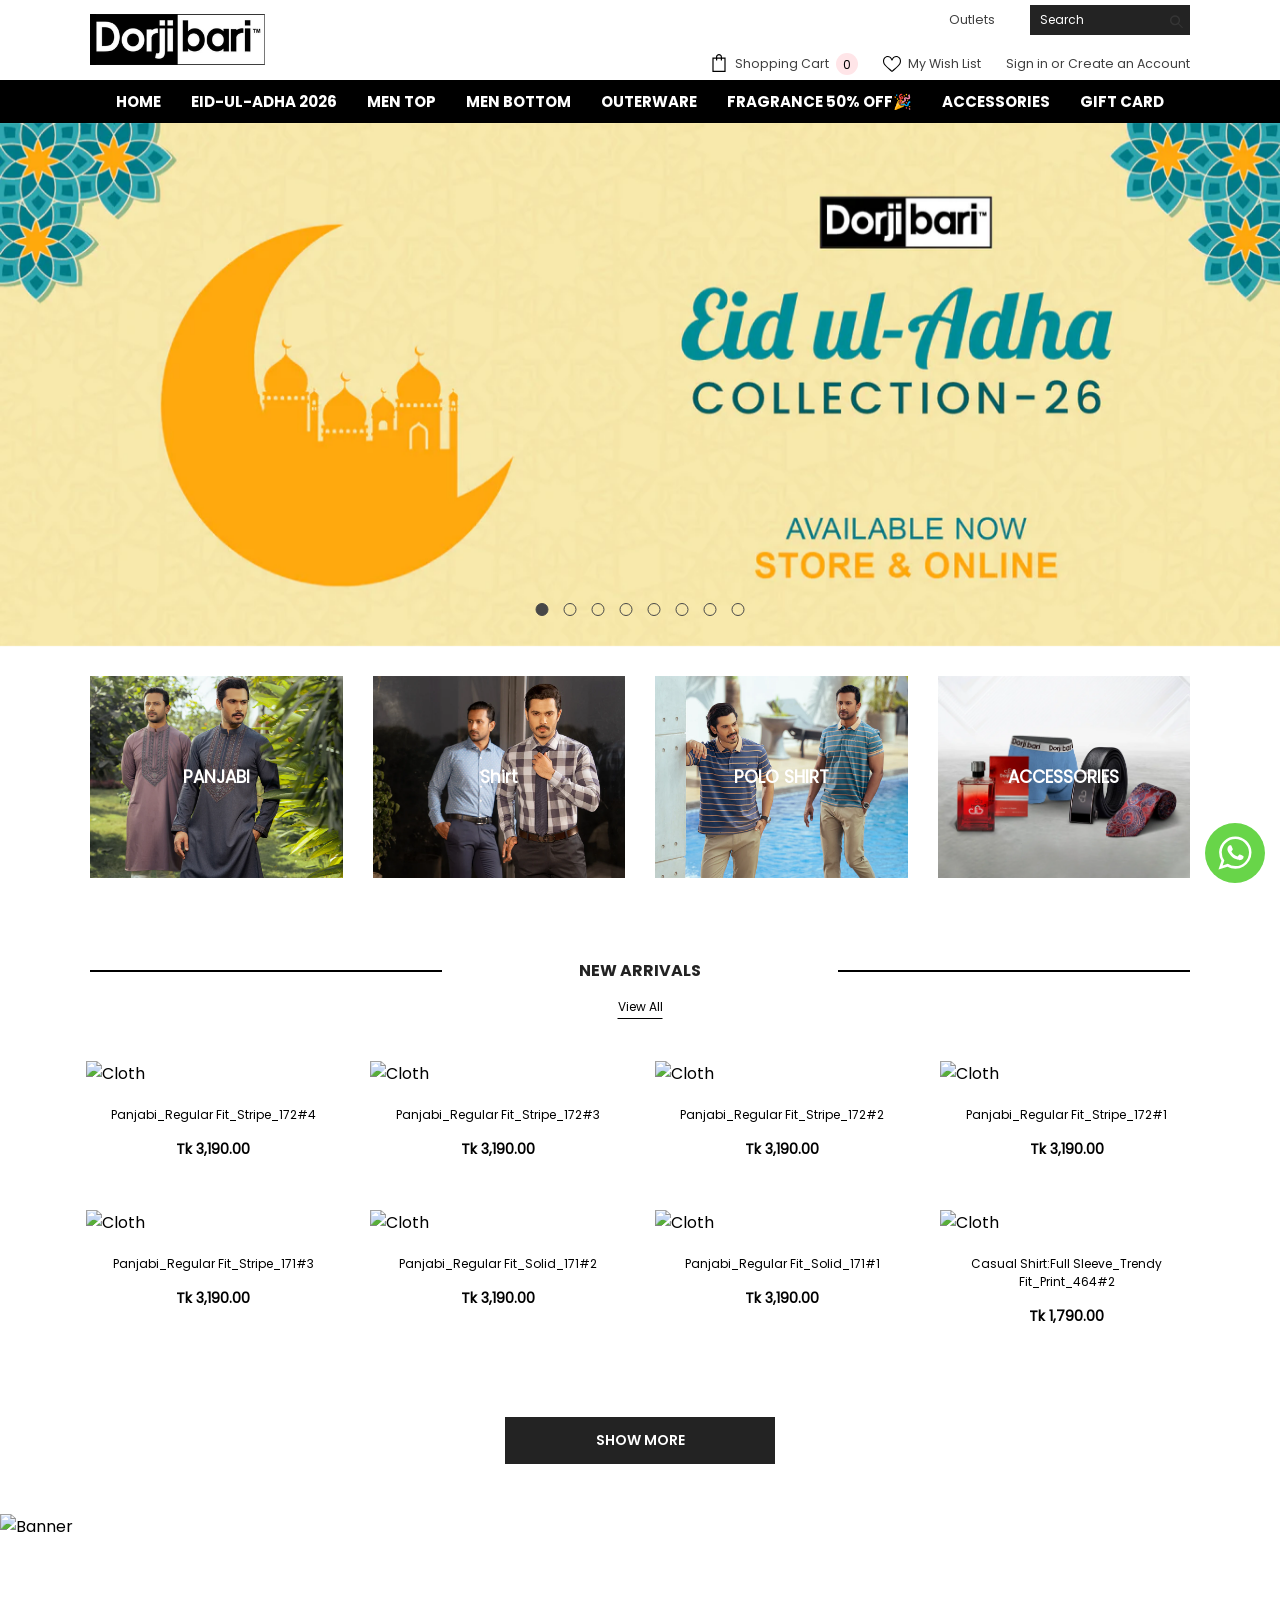
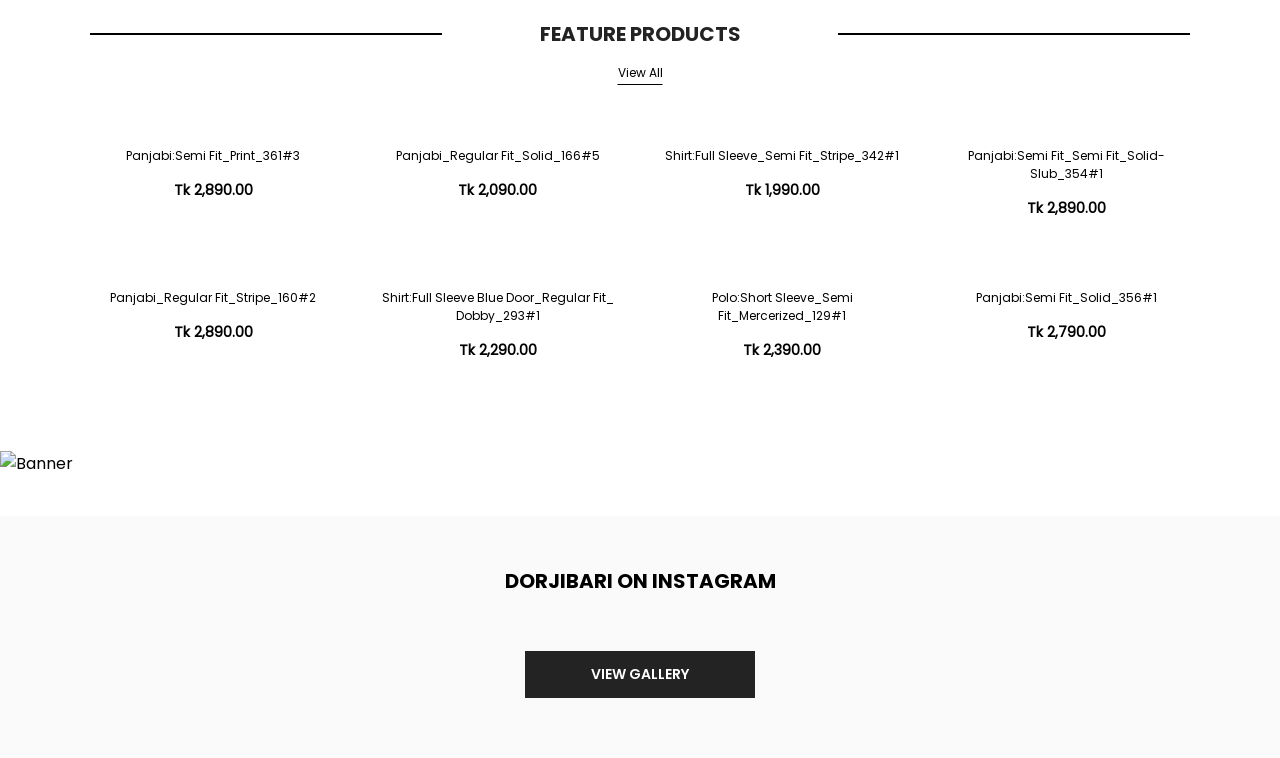
==== index.html @ 71f34b8e "Initial commit" ====
<!DOCTYPE html>
<html lang="en">

<head>
    <meta charset="UTF-8">
    <meta name="viewport" content="width=device-width, initial-scale=1.0">
    <title>Dorjibari</title>
    <link rel="shortcut icon" href="images/favicon.webp" type="image/x-icon">
    <link rel="stylesheet" href="style.css">
</head>

<body>
    <a href="https://api.whatsapp.com/send?phone=8801708449677&text=Hello%2C%20I%20have%20a%20question" target="_blank"
        class="whatsapp-link">
        <svg viewBox="0 0 69.45 69.45" xmlns="http://www.w3.org/2000/svg"
            style="width: 60px !important; height: 60px !important;">
            <g data-name="Layer 2">
                <g data-name="Layer 1">
                    <circle cx="34.72" cy="34.72" r="34.72" fill="#68d549" stroke="none"></circle>
                    <path
                        d="M53.8 33.76a18.74 18.74 0 0 0-37.45-.34v.81A18.49 18.49 0 0 0 19 43.84l-3.37 10L26 50.52a18.77 18.77 0 0 0 27.81-16.29c0-.16 0-.31-.01-.47ZM35.07 49.87a15.71 15.71 0 0 1-8.67-2.59l-6 1.93 2-5.81a15.53 15.53 0 0 1-3-9.17c0-.51 0-1 .08-1.52a15.76 15.76 0 0 1 31.38.3c0 .41.06.81.06 1.22a15.71 15.71 0 0 1-15.85 15.64Z"
                        fill="#ffffff" fill-rule="evenodd" stroke="none"></path>
                    <path
                        d="M43.66 38c-.47-.23-2.72-1.34-3.14-1.49s-.73-.22-1 .23-1.23 1.48-1.52 1.77-.54.35-1 .12a12.36 12.36 0 0 1-3.7-2.27 13.37 13.37 0 0 1-2.55-3.15c-.26-.45 0-.7.2-.93s.46-.53.69-.79a2.65 2.65 0 0 0 .17-.22 4 4 0 0 0 .29-.55.83.83 0 0 0 0-.8c-.12-.22-1-2.47-1.43-3.38s-.76-.76-1-.76h-.88a1.68 1.68 0 0 0-1.23.57 5.12 5.12 0 0 0-1.6 3.81 5.45 5.45 0 0 0 .24 1.55 10.11 10.11 0 0 0 1.64 3.16c.22.3 3.17 5.05 7.84 6.89s4.68 1.21 5.52 1.13a4.56 4.56 0 0 0 3.09-2.17 3.82 3.82 0 0 0 .28-2.17c-.15-.22-.45-.33-.91-.55Z"
                        fill="#ffffff" fill-rule="evenodd" stroke="none"></path>
                </g>
            </g>
        </svg>
    </a>
    <header>
        <a href="index.html">
            <img src="/images/logo.avif" alt="">
        </a>
        <div class="left-side">
            <div class="left-side-one">
                <a href="#" class="home-links">Outlets</a>
                <div style="position: relative;">
                    <input type="text" name="" class="home-inp" placeholder="Search">
                    <svg version="1.1" xmlns="http://www.w3.org/2000/svg" xmlns:xlink="http://www.w3.org/1999/xlink"
                        x="0px" y="0px" width="27.5px" height="27.5px" viewBox="0 0 27.5 27.5"
                        style="enable-background:new 0 0 27.5 27.5;" xml:space="preserve" class="search-icon">
                        <style type="text/css">
                            .st0 {
                                fill: #353535;
                            }
                        </style>
                        <defs>
                        </defs>
                        <path class="st0" d="M0,10.7c0,5.9,4.8,10.7,10.7,10.7c2.6,0,4.9-0.9,6.8-2.4l8.5,8.5l1.5-1.5L19,17.5c1.5-1.8,2.4-4.2,2.4-6.8
                    	C21.4,4.8,16.6,0,10.7,0C4.8,0,0,4.8,0,10.7z M3,10.7C3,6.4,6.4,3,10.7,3c4.3,0,7.7,3.4,7.7,7.7s-3.4,7.7-7.7,7.7
                    	C6.4,18.4,3,15,3,10.7z" />
                    </svg>
                </div>
            </div>
            <div class="left-side-two">
                <div>
                    <svg viewBox="0 0 30 30" class="small-svg" enable-background="new 0 0 30 30"
                        style="margin-bottom: 2px;">
                        <g>
                            <g>
                                <path
                                    d="M20,6V5c0-2.761-2.239-5-5-5s-5,2.239-5,5v1H4v24h22V6H20z M12,5c0-1.657,1.343-3,3-3s3,1.343,3,3v1h-6V5z M24,28H6V8h4v3 h2V8h6v3h2V8h4V28z">
                                </path>
                            </g>
                        </g>
                    </svg>
                    <button class="home-links" style="padding: 0; border: none; background: none;">Shopping
                        Cart</button> <span id="shopping-cart-count">0</span>
                </div>
                <div>
                    <svg role="img" aria-hidden="true" viewBox="0 0 512 512" class="small-svg">
                        <g>
                            <g>
                                <path
                                    d="M474.644,74.27C449.391,45.616,414.358,29.836,376,29.836c-53.948,0-88.103,32.22-107.255,59.25 c-4.969,7.014-9.196,14.047-12.745,20.665c-3.549-6.618-7.775-13.651-12.745-20.665c-19.152-27.03-53.307-59.25-107.255-59.25 c-38.358,0-73.391,15.781-98.645,44.435C13.267,101.605,0,138.213,0,177.351c0,42.603,16.633,82.228,52.345,124.7 c31.917,37.96,77.834,77.088,131.005,122.397c19.813,16.884,40.302,34.344,62.115,53.429l0.655,0.574 c2.828,2.476,6.354,3.713,9.88,3.713s7.052-1.238,9.88-3.713l0.655-0.574c21.813-19.085,42.302-36.544,62.118-53.431 c53.168-45.306,99.085-84.434,131.002-122.395C495.367,259.578,512,219.954,512,177.351 C512,138.213,498.733,101.605,474.644,74.27z M309.193,401.614c-17.08,14.554-34.658,29.533-53.193,45.646 c-18.534-16.111-36.113-31.091-53.196-45.648C98.745,312.939,30,254.358,30,177.351c0-31.83,10.605-61.394,29.862-83.245 C79.34,72.007,106.379,59.836,136,59.836c41.129,0,67.716,25.338,82.776,46.594c13.509,19.064,20.558,38.282,22.962,45.659 c2.011,6.175,7.768,10.354,14.262,10.354c6.494,0,12.251-4.179,14.262-10.354c2.404-7.377,9.453-26.595,22.962-45.66 c15.06-21.255,41.647-46.593,82.776-46.593c29.621,0,56.66,12.171,76.137,34.27C471.395,115.957,482,145.521,482,177.351 C482,254.358,413.255,312.939,309.193,401.614z">
                                </path>
                            </g>
                        </g>
                    </svg>
                    <a href="#" class="home-links">My Wish List</a>
                </div>
                <a href="" class="home-links" style="margin-top: 2px;">Sign in or Create an Account</a>
            </div>
        </div>
    </header>
    <ul class="nav">
        <li><a href="">HOME</a></li>
        <li>
            <a href="">EID-UL-ADHA 2026</a>
            <ul class="embed-link">
                <li><a href="">PANJABI</a></li>
                <div class="hr"></div>
                <li><a href="">SHIRT</a></li>
                <div class="hr"></div>
                <li><a href="">POLO</a></li>
                <div class="hr"></div>
                <li><a href="">T-SHIRT</a></li>
                <div class="hr"></div>
                <li><a href="">FATUA</a></li>
                <div class="hr"></div>
                <li><a href="">JEANS PANT</a></li>
                <div class="hr"></div>
                <li><a href="">GABARDINE PANT</a></li>
            </ul>
        </li>
        <li>
            <a href="">MEN TOP</a>
            <ul class="embed-link">
                <li><a href="">Panjabi</a></li>
                <div class="hr"></div>
                <li><a href="">Shirt</a></li>
                <div class="hr"></div>
                <li><a href="">Polo</a></li>
                <div class="hr"></div>
                <li><a href="">T-Shirt</a></li>
                <div class="hr"></div>
                <li><a href="">Fatua</a></li>
                <div class="hr"></div>
                <li><a href="">Bapari Shirt</a></li>
            </ul>
        </li>
        <li>
            <a href="">MEN BOTTOM</a>
            <ul class="embed-link">
                <li><a href="">Pant</a></li>
                <div class="hr"></div>
                <li><a href="">Trousers</a></li>
                <div class="hr"></div>
                <li><a href="">Pajama</a></li>
                <div class="hr"></div>
                <li><a href="">Joggers</a></li>
            </ul>
        <li>
            <a href="">OUTERWARE</a>
            <ul class="embed-link">
                <li><a href="">Blazer</a></li>
                <div class="hr"></div>
                <li><a href="">Suit</a></li>
                <div class="hr"></div>
                <li><a href="">Coat</a></li>
            </ul>
        </li>
        <li><a href="">FRAGRANCE 50% OFF🎉</a></li>
        <li>
            <a href="">ACCESSORIES</a>
            <ul class="embed-link">
                <li><a href="">Belt</a></li>
                <div class="hr"></div>
                <li><a href="">Tie</a></li>
                <div class="hr"></div>
                <li><a href="">Frangrance</a></li>
            </ul>
        </li>
        <li><a href="">GIFT CARD</a></li>
    </ul>
    <div class="cover-image">
        <div id="cover-image-slide">
            <img src="/images/cover-image-1.webp" alt="">
            <img src="/images/cover-image-2.webp" alt="">
            <img src="/images/cover-image-3.webp" alt="">
            <img src="/images/cover-image-4.webp" alt="">
            <img src="/images/cover-image-5.webp" alt="">
            <img src="/images/cover-image-6.webp" alt="">
            <img src="/images/cover-image-7.webp" alt="">
            <img src="/images/cover-image-8.webp" alt="">
        </div>
        <button onclick="prevCover()" class="move-button">
            <svg xmlns="http://www.w3.org/2000/svg" viewBox="15.562 39.877 11.094 21.312" width="11.094px"
                height="21.312px">
                <path
                    d="M 17.062 39.877 L 15.562 41.189 L 23.968 50.533 L 15.562 59.877 L 17.062 61.189 L 26.062 51.189 L 26.656 50.533 L 26.062 49.877 L 17.062 39.877 Z"
                    style="stroke-width: 1; transform-origin: 21.109px 50.533px;"
                    transform="matrix(-1, 0, 0, -1, -0.00000381, 0)" />
            </svg>
        </button>
        <button style="right: 0;" onclick="nextCover()" class="move-button">
            <svg xmlns="http://www.w3.org/2000/svg" viewBox="50.104 31.135 11.093 21.312" width="11.093px"
                height="21.312px">
                <path
                    d="M 51.604 31.135 L 50.104 32.447 L 58.51 41.791 L 50.104 51.135 L 51.604 52.447 L 60.604 42.447 L 61.197 41.791 L 60.604 41.135 L 51.604 31.135 Z"
                    style="stroke-width: 1;" />
            </svg>
        </button>
        <div id="cover-buttons">
            <button onclick="moveCoverTo(0)" style="background-color: rgb(71, 71, 71);"></button>
            <button onclick="moveCoverTo(1)"></button>
            <button onclick="moveCoverTo(2)"></button>
            <button onclick="moveCoverTo(3)"></button>
            <button onclick="moveCoverTo(4)"></button>
            <button onclick="moveCoverTo(5)"></button>
            <button onclick="moveCoverTo(6)"></button>
            <button onclick="moveCoverTo(7)"></button>
        </div>
    </div>
    <div class="showcase-product">
        <div>
            <img src="/images/Panjabi.webp" alt="">
            <a href="" class="sh">PANJABI</a>
        </div>
        <div>
            <img src="/images/Shirt.webp" alt="">
            <a href="" class="sh">Shirt</a>
        </div>
        <div>
            <img src="/images/Polo Shirt.webp" alt="">
            <a href="" class="sh">POLO SHIRT</a>
        </div>
        <div>
            <img src="/images/Accessories.webp" alt="">
            <a href="" class="sh">ACCESSORIES</a>
        </div>
        <div class="new-arrival">
            <div>
                <div class="x-bars"></div>
                <h4>NEW ARRIVALS</h4>
                <div class="x-bars"></div>
            </div>
            <a href="">View All</a>
        </div>
    </div>
    <div class="home-products" id="home-prod">
        <!-- <div>
            <div>
                <img src="https://dorjibari.com.bd/cdn/shop/files/01_c726bb44-471e-4700-90d0-dd6eef5dfcbd.jpg?v=1779082537" alt="">
                <div class="home-size">
                    <a href="">M</a>
                    <a href="">L</a>
                    <a href="">XL</a>
                    <a href="">XXL</a>
                </div>
                <button class="home-add-btn">QUICK ADD</button>
            </div>
            <div class="ab b1">
                <div style="margin-right: 8px;"><span style="margin-right: 3px;">Add</span>To Wishlist</div>
                <svg role="img" aria-hidden="true" viewBox="0 0 512 512">
                    <g>
                        <g>
                            <path
                                d="M474.644,74.27C449.391,45.616,414.358,29.836,376,29.836c-53.948,0-88.103,32.22-107.255,59.25 c-4.969,7.014-9.196,14.047-12.745,20.665c-3.549-6.618-7.775-13.651-12.745-20.665c-19.152-27.03-53.307-59.25-107.255-59.25 c-38.358,0-73.391,15.781-98.645,44.435C13.267,101.605,0,138.213,0,177.351c0,42.603,16.633,82.228,52.345,124.7 c31.917,37.96,77.834,77.088,131.005,122.397c19.813,16.884,40.302,34.344,62.115,53.429l0.655,0.574 c2.828,2.476,6.354,3.713,9.88,3.713s7.052-1.238,9.88-3.713l0.655-0.574c21.813-19.085,42.302-36.544,62.118-53.431 c53.168-45.306,99.085-84.434,131.002-122.395C495.367,259.578,512,219.954,512,177.351 C512,138.213,498.733,101.605,474.644,74.27z M309.193,401.614c-17.08,14.554-34.658,29.533-53.193,45.646 c-18.534-16.111-36.113-31.091-53.196-45.648C98.745,312.939,30,254.358,30,177.351c0-31.83,10.605-61.394,29.862-83.245 C79.34,72.007,106.379,59.836,136,59.836c41.129,0,67.716,25.338,82.776,46.594c13.509,19.064,20.558,38.282,22.962,45.659 c2.011,6.175,7.768,10.354,14.262,10.354c6.494,0,12.251-4.179,14.262-10.354c2.404-7.377,9.453-26.595,22.962-45.66 c15.06-21.255,41.647-46.593,82.776-46.593c29.621,0,56.66,12.171,76.137,34.27C471.395,115.957,482,145.521,482,177.351 C482,254.358,413.255,312.939,309.193,401.614z">
                            </path>
                        </g>
                    </g>
                </svg>
            </div>
            <div class="ab b2">
                <div style="margin-right: 8px;">Quick View</div>
                <svg xmlns="http://www.w3.org/2000/svg" viewBox="0 0 511.999 511.999" aria-hidden="true"
                    focusable="false" role="presentation" class="icon icon-eyes">
                    <path
                        d=" M508.745,246.041c-4.574-6.257-113.557-153.206-252.748-153.206S7.818,239.784,3.249,246.035 c-4.332,5.936-4.332,13.987,0,19.923c4.569,6.257,113.557,153.206,252.748,153.206s248.174-146.95,252.748-153.201 C513.083,260.028,513.083,251.971,508.745,246.041z M255.997,385.406c-102.529,0-191.33-97.533-217.617-129.418 c26.253-31.913,114.868-129.395,217.617-129.395c102.524,0,191.319,97.516,217.617,129.418 C447.361,287.923,358.746,385.406,255.997,385.406z">
                    </path>
                    <path
                        d="M255.997,154.725c-55.842,0-101.275,45.433-101.275,101.275s45.433,101.275,101.275,101.275  s101.275-45.433,101.275-101.275S311.839,154.725,255.997,154.725z M255.997,323.516c-37.23,0-67.516-30.287-67.516-67.516 s30.287-67.516,67.516-67.516s67.516,30.287,67.516,67.516S293.227,323.516,255.997,323.516z">
                    </path>
                </svg>
            </div>
            <a href="" class="sh">Panjabi_Regular Fit_Stripe_172#4</a>
            <p>Tk 3,190.00</p>
        </div> -->
    </div>
    <button class="show-more">SHOW MORE</button>
    <img src="https://dorjibari.com.bd/cdn/shop/files/Panjabi-Web-Banner.jpg?v=1771478107&width=1500" alt="Banner"
        class="prod-banner">
    <div class="showcase-product" style="grid-template-rows: 1fr;">
        <div class="new-arrival">
            <div>
                <div class="x-bars"></div>
                <h4 style="font-size: 20px;">FEATURE PRODUCTS</h4>
                <div class="x-bars"></div>
            </div>
            <a href="">View All</a>
        </div>
    </div>
    <div class="home-products">
        <div>
            <div>
                <img src="https://dorjibari.com.bd/cdn/shop/files/panjabi_semifit_dorjibari.jpg?v=1771154156" alt="">
                <div class="home-size">
                    <a href="">M</a>
                    <a href="">L</a>
                    <a href="">XL</a>
                    <a href="">XXL</a>
                </div>
                <button class="home-add-btn">QUICK ADD</button>
            </div>
            <div class="ab b1">
                <div style="margin-right: 8px;"><span style="margin-right: 3px;">Add</span>To Wishlist</div>
                <svg role="img" aria-hidden="true" viewBox="0 0 512 512">
                    <g>
                        <g>
                            <path
                                d="M474.644,74.27C449.391,45.616,414.358,29.836,376,29.836c-53.948,0-88.103,32.22-107.255,59.25 c-4.969,7.014-9.196,14.047-12.745,20.665c-3.549-6.618-7.775-13.651-12.745-20.665c-19.152-27.03-53.307-59.25-107.255-59.25 c-38.358,0-73.391,15.781-98.645,44.435C13.267,101.605,0,138.213,0,177.351c0,42.603,16.633,82.228,52.345,124.7 c31.917,37.96,77.834,77.088,131.005,122.397c19.813,16.884,40.302,34.344,62.115,53.429l0.655,0.574 c2.828,2.476,6.354,3.713,9.88,3.713s7.052-1.238,9.88-3.713l0.655-0.574c21.813-19.085,42.302-36.544,62.118-53.431 c53.168-45.306,99.085-84.434,131.002-122.395C495.367,259.578,512,219.954,512,177.351 C512,138.213,498.733,101.605,474.644,74.27z M309.193,401.614c-17.08,14.554-34.658,29.533-53.193,45.646 c-18.534-16.111-36.113-31.091-53.196-45.648C98.745,312.939,30,254.358,30,177.351c0-31.83,10.605-61.394,29.862-83.245 C79.34,72.007,106.379,59.836,136,59.836c41.129,0,67.716,25.338,82.776,46.594c13.509,19.064,20.558,38.282,22.962,45.659 c2.011,6.175,7.768,10.354,14.262,10.354c6.494,0,12.251-4.179,14.262-10.354c2.404-7.377,9.453-26.595,22.962-45.66 c15.06-21.255,41.647-46.593,82.776-46.593c29.621,0,56.66,12.171,76.137,34.27C471.395,115.957,482,145.521,482,177.351 C482,254.358,413.255,312.939,309.193,401.614z">
                            </path>
                        </g>
                    </g>
                </svg>
            </div>
            <div class="ab b2">
                <div style="margin-right: 8px;">Quick View</div>
                <svg xmlns="http://www.w3.org/2000/svg" viewBox="0 0 511.999 511.999" aria-hidden="true"
                    focusable="false" role="presentation" class="icon icon-eyes">
                    <path
                        d=" M508.745,246.041c-4.574-6.257-113.557-153.206-252.748-153.206S7.818,239.784,3.249,246.035 c-4.332,5.936-4.332,13.987,0,19.923c4.569,6.257,113.557,153.206,252.748,153.206s248.174-146.95,252.748-153.201 C513.083,260.028,513.083,251.971,508.745,246.041z M255.997,385.406c-102.529,0-191.33-97.533-217.617-129.418 c26.253-31.913,114.868-129.395,217.617-129.395c102.524,0,191.319,97.516,217.617,129.418 C447.361,287.923,358.746,385.406,255.997,385.406z">
                    </path>
                    <path
                        d="M255.997,154.725c-55.842,0-101.275,45.433-101.275,101.275s45.433,101.275,101.275,101.275  s101.275-45.433,101.275-101.275S311.839,154.725,255.997,154.725z M255.997,323.516c-37.23,0-67.516-30.287-67.516-67.516 s30.287-67.516,67.516-67.516s67.516,30.287,67.516,67.516S293.227,323.516,255.997,323.516z">
                    </path>
                </svg>
            </div>
            <a href="" class="sh">Panjabi:Semi Fit_Print_361#3</a>
            <p>Tk 2,890.00</p>
        </div>
        <div>
            <div>
                <img src="https://dorjibari.com.bd/cdn/shop/files/1_25171f26-b258-4c7e-8ff2-a6edc57f3003.jpg?v=1770441509"
                    alt="">
                <div class="home-size">
                    <a href="">40</a>
                    <a href="">42</a>
                    <a href="">44</a>
                </div>
                <button class="home-add-btn">QUICK ADD</button>
            </div>
            <div class="ab b1">
                <div style="margin-right: 8px;"><span style="margin-right: 3px;">Add</span>To Wishlist</div>
                <svg role="img" aria-hidden="true" viewBox="0 0 512 512">
                    <g>
                        <g>
                            <path
                                d="M474.644,74.27C449.391,45.616,414.358,29.836,376,29.836c-53.948,0-88.103,32.22-107.255,59.25 c-4.969,7.014-9.196,14.047-12.745,20.665c-3.549-6.618-7.775-13.651-12.745-20.665c-19.152-27.03-53.307-59.25-107.255-59.25 c-38.358,0-73.391,15.781-98.645,44.435C13.267,101.605,0,138.213,0,177.351c0,42.603,16.633,82.228,52.345,124.7 c31.917,37.96,77.834,77.088,131.005,122.397c19.813,16.884,40.302,34.344,62.115,53.429l0.655,0.574 c2.828,2.476,6.354,3.713,9.88,3.713s7.052-1.238,9.88-3.713l0.655-0.574c21.813-19.085,42.302-36.544,62.118-53.431 c53.168-45.306,99.085-84.434,131.002-122.395C495.367,259.578,512,219.954,512,177.351 C512,138.213,498.733,101.605,474.644,74.27z M309.193,401.614c-17.08,14.554-34.658,29.533-53.193,45.646 c-18.534-16.111-36.113-31.091-53.196-45.648C98.745,312.939,30,254.358,30,177.351c0-31.83,10.605-61.394,29.862-83.245 C79.34,72.007,106.379,59.836,136,59.836c41.129,0,67.716,25.338,82.776,46.594c13.509,19.064,20.558,38.282,22.962,45.659 c2.011,6.175,7.768,10.354,14.262,10.354c6.494,0,12.251-4.179,14.262-10.354c2.404-7.377,9.453-26.595,22.962-45.66 c15.06-21.255,41.647-46.593,82.776-46.593c29.621,0,56.66,12.171,76.137,34.27C471.395,115.957,482,145.521,482,177.351 C482,254.358,413.255,312.939,309.193,401.614z">
                            </path>
                        </g>
                    </g>
                </svg>
            </div>
            <div class="ab b2">
                <div style="margin-right: 8px;">Quick View</div>
                <svg xmlns="http://www.w3.org/2000/svg" viewBox="0 0 511.999 511.999" aria-hidden="true"
                    focusable="false" role="presentation" class="icon icon-eyes">
                    <path
                        d=" M508.745,246.041c-4.574-6.257-113.557-153.206-252.748-153.206S7.818,239.784,3.249,246.035 c-4.332,5.936-4.332,13.987,0,19.923c4.569,6.257,113.557,153.206,252.748,153.206s248.174-146.95,252.748-153.201 C513.083,260.028,513.083,251.971,508.745,246.041z M255.997,385.406c-102.529,0-191.33-97.533-217.617-129.418 c26.253-31.913,114.868-129.395,217.617-129.395c102.524,0,191.319,97.516,217.617,129.418 C447.361,287.923,358.746,385.406,255.997,385.406z">
                    </path>
                    <path
                        d="M255.997,154.725c-55.842,0-101.275,45.433-101.275,101.275s45.433,101.275,101.275,101.275  s101.275-45.433,101.275-101.275S311.839,154.725,255.997,154.725z M255.997,323.516c-37.23,0-67.516-30.287-67.516-67.516 s30.287-67.516,67.516-67.516s67.516,30.287,67.516,67.516S293.227,323.516,255.997,323.516z">
                    </path>
                </svg>
            </div>
            <a href="" class="sh">Panjabi_Regular Fit_Solid_166#5</a>
            <p>Tk 2,090.00</p>
        </div>
        <div>
            <div>
                <img src="https://dorjibari.com.bd/cdn/shop/files/Executive_formal_shirt1_2d7b08d9-74dd-4075-b7a7-c345df1425b8.jpg?v=1771132735"
                    alt="">
                <div class="home-size">
                    <a href="">M</a>
                    <a href="">L</a>
                    <a href="">XL</a>
                    <a href="">XXL</a>
                </div>
                <button class="home-add-btn">QUICK ADD</button>
            </div>
            <div class="ab b1">
                <div style="margin-right: 8px;"><span style="margin-right: 3px;">Add</span>To Wishlist</div>
                <svg role="img" aria-hidden="true" viewBox="0 0 512 512">
                    <g>
                        <g>
                            <path
                                d="M474.644,74.27C449.391,45.616,414.358,29.836,376,29.836c-53.948,0-88.103,32.22-107.255,59.25 c-4.969,7.014-9.196,14.047-12.745,20.665c-3.549-6.618-7.775-13.651-12.745-20.665c-19.152-27.03-53.307-59.25-107.255-59.25 c-38.358,0-73.391,15.781-98.645,44.435C13.267,101.605,0,138.213,0,177.351c0,42.603,16.633,82.228,52.345,124.7 c31.917,37.96,77.834,77.088,131.005,122.397c19.813,16.884,40.302,34.344,62.115,53.429l0.655,0.574 c2.828,2.476,6.354,3.713,9.88,3.713s7.052-1.238,9.88-3.713l0.655-0.574c21.813-19.085,42.302-36.544,62.118-53.431 c53.168-45.306,99.085-84.434,131.002-122.395C495.367,259.578,512,219.954,512,177.351 C512,138.213,498.733,101.605,474.644,74.27z M309.193,401.614c-17.08,14.554-34.658,29.533-53.193,45.646 c-18.534-16.111-36.113-31.091-53.196-45.648C98.745,312.939,30,254.358,30,177.351c0-31.83,10.605-61.394,29.862-83.245 C79.34,72.007,106.379,59.836,136,59.836c41.129,0,67.716,25.338,82.776,46.594c13.509,19.064,20.558,38.282,22.962,45.659 c2.011,6.175,7.768,10.354,14.262,10.354c6.494,0,12.251-4.179,14.262-10.354c2.404-7.377,9.453-26.595,22.962-45.66 c15.06-21.255,41.647-46.593,82.776-46.593c29.621,0,56.66,12.171,76.137,34.27C471.395,115.957,482,145.521,482,177.351 C482,254.358,413.255,312.939,309.193,401.614z">
                            </path>
                        </g>
                    </g>
                </svg>
            </div>
            <div class="ab b2">
                <div style="margin-right: 8px;">Quick View</div>
                <svg xmlns="http://www.w3.org/2000/svg" viewBox="0 0 511.999 511.999" aria-hidden="true"
                    focusable="false" role="presentation" class="icon icon-eyes">
                    <path
                        d=" M508.745,246.041c-4.574-6.257-113.557-153.206-252.748-153.206S7.818,239.784,3.249,246.035 c-4.332,5.936-4.332,13.987,0,19.923c4.569,6.257,113.557,153.206,252.748,153.206s248.174-146.95,252.748-153.201 C513.083,260.028,513.083,251.971,508.745,246.041z M255.997,385.406c-102.529,0-191.33-97.533-217.617-129.418 c26.253-31.913,114.868-129.395,217.617-129.395c102.524,0,191.319,97.516,217.617,129.418 C447.361,287.923,358.746,385.406,255.997,385.406z">
                    </path>
                    <path
                        d="M255.997,154.725c-55.842,0-101.275,45.433-101.275,101.275s45.433,101.275,101.275,101.275  s101.275-45.433,101.275-101.275S311.839,154.725,255.997,154.725z M255.997,323.516c-37.23,0-67.516-30.287-67.516-67.516 s30.287-67.516,67.516-67.516s67.516,30.287,67.516,67.516S293.227,323.516,255.997,323.516z">
                    </path>
                </svg>
            </div>
            <a href="" class="sh">Shirt:Full Sleeve_Semi Fit_Stripe_342#1</a>
            <p>Tk 1,990.00</p>
        </div>
        <div>
            <div>
                <img src="https://dorjibari.com.bd/cdn/shop/files/Panjabi_SemiFit_01.jpg?v=1771736378" alt="">
                <div class="home-size">
                    <a href="">M</a>
                    <a href="">L</a>
                </div>
                <button class="home-add-btn">QUICK ADD</button>
            </div>
            <div class="ab b1">
                <div style="margin-right: 8px;"><span style="margin-right: 3px;">Add</span>To Wishlist</div>
                <svg role="img" aria-hidden="true" viewBox="0 0 512 512">
                    <g>
                        <g>
                            <path
                                d="M474.644,74.27C449.391,45.616,414.358,29.836,376,29.836c-53.948,0-88.103,32.22-107.255,59.25 c-4.969,7.014-9.196,14.047-12.745,20.665c-3.549-6.618-7.775-13.651-12.745-20.665c-19.152-27.03-53.307-59.25-107.255-59.25 c-38.358,0-73.391,15.781-98.645,44.435C13.267,101.605,0,138.213,0,177.351c0,42.603,16.633,82.228,52.345,124.7 c31.917,37.96,77.834,77.088,131.005,122.397c19.813,16.884,40.302,34.344,62.115,53.429l0.655,0.574 c2.828,2.476,6.354,3.713,9.88,3.713s7.052-1.238,9.88-3.713l0.655-0.574c21.813-19.085,42.302-36.544,62.118-53.431 c53.168-45.306,99.085-84.434,131.002-122.395C495.367,259.578,512,219.954,512,177.351 C512,138.213,498.733,101.605,474.644,74.27z M309.193,401.614c-17.08,14.554-34.658,29.533-53.193,45.646 c-18.534-16.111-36.113-31.091-53.196-45.648C98.745,312.939,30,254.358,30,177.351c0-31.83,10.605-61.394,29.862-83.245 C79.34,72.007,106.379,59.836,136,59.836c41.129,0,67.716,25.338,82.776,46.594c13.509,19.064,20.558,38.282,22.962,45.659 c2.011,6.175,7.768,10.354,14.262,10.354c6.494,0,12.251-4.179,14.262-10.354c2.404-7.377,9.453-26.595,22.962-45.66 c15.06-21.255,41.647-46.593,82.776-46.593c29.621,0,56.66,12.171,76.137,34.27C471.395,115.957,482,145.521,482,177.351 C482,254.358,413.255,312.939,309.193,401.614z">
                            </path>
                        </g>
                    </g>
                </svg>
            </div>
            <div class="ab b2">
                <div style="margin-right: 8px;">Quick View</div>
                <svg xmlns="http://www.w3.org/2000/svg" viewBox="0 0 511.999 511.999" aria-hidden="true"
                    focusable="false" role="presentation" class="icon icon-eyes">
                    <path
                        d=" M508.745,246.041c-4.574-6.257-113.557-153.206-252.748-153.206S7.818,239.784,3.249,246.035 c-4.332,5.936-4.332,13.987,0,19.923c4.569,6.257,113.557,153.206,252.748,153.206s248.174-146.95,252.748-153.201 C513.083,260.028,513.083,251.971,508.745,246.041z M255.997,385.406c-102.529,0-191.33-97.533-217.617-129.418 c26.253-31.913,114.868-129.395,217.617-129.395c102.524,0,191.319,97.516,217.617,129.418 C447.361,287.923,358.746,385.406,255.997,385.406z">
                    </path>
                    <path
                        d="M255.997,154.725c-55.842,0-101.275,45.433-101.275,101.275s45.433,101.275,101.275,101.275  s101.275-45.433,101.275-101.275S311.839,154.725,255.997,154.725z M255.997,323.516c-37.23,0-67.516-30.287-67.516-67.516 s30.287-67.516,67.516-67.516s67.516,30.287,67.516,67.516S293.227,323.516,255.997,323.516z">
                    </path>
                </svg>
            </div>
            <a href="" class="sh">Panjabi:Semi Fit_Semi Fit_Solid-Slub_354#1</a>
            <p>Tk 2,890.00</p>
        </div>
        <div>
            <div>
                <img src="https://dorjibari.com.bd/cdn/shop/files/Panjbai-regular_fit_dorjibari1.jpg?v=1771136181"
                    alt="">
                <div class="home-size">
                    <a href="">M</a>
                    <a href="">L</a>
                    <a href="">XL</a>
                    <a href="">XXL</a>
                </div>
                <button class="home-add-btn">QUICK ADD</button>
            </div>
            <div class="ab b1">
                <div style="margin-right: 8px;"><span style="margin-right: 3px;">Add</span>To Wishlist</div>
                <svg role="img" aria-hidden="true" viewBox="0 0 512 512">
                    <g>
                        <g>
                            <path
                                d="M474.644,74.27C449.391,45.616,414.358,29.836,376,29.836c-53.948,0-88.103,32.22-107.255,59.25 c-4.969,7.014-9.196,14.047-12.745,20.665c-3.549-6.618-7.775-13.651-12.745-20.665c-19.152-27.03-53.307-59.25-107.255-59.25 c-38.358,0-73.391,15.781-98.645,44.435C13.267,101.605,0,138.213,0,177.351c0,42.603,16.633,82.228,52.345,124.7 c31.917,37.96,77.834,77.088,131.005,122.397c19.813,16.884,40.302,34.344,62.115,53.429l0.655,0.574 c2.828,2.476,6.354,3.713,9.88,3.713s7.052-1.238,9.88-3.713l0.655-0.574c21.813-19.085,42.302-36.544,62.118-53.431 c53.168-45.306,99.085-84.434,131.002-122.395C495.367,259.578,512,219.954,512,177.351 C512,138.213,498.733,101.605,474.644,74.27z M309.193,401.614c-17.08,14.554-34.658,29.533-53.193,45.646 c-18.534-16.111-36.113-31.091-53.196-45.648C98.745,312.939,30,254.358,30,177.351c0-31.83,10.605-61.394,29.862-83.245 C79.34,72.007,106.379,59.836,136,59.836c41.129,0,67.716,25.338,82.776,46.594c13.509,19.064,20.558,38.282,22.962,45.659 c2.011,6.175,7.768,10.354,14.262,10.354c6.494,0,12.251-4.179,14.262-10.354c2.404-7.377,9.453-26.595,22.962-45.66 c15.06-21.255,41.647-46.593,82.776-46.593c29.621,0,56.66,12.171,76.137,34.27C471.395,115.957,482,145.521,482,177.351 C482,254.358,413.255,312.939,309.193,401.614z">
                            </path>
                        </g>
                    </g>
                </svg>
            </div>
            <div class="ab b2">
                <div style="margin-right: 8px;">Quick View</div>
                <svg xmlns="http://www.w3.org/2000/svg" viewBox="0 0 511.999 511.999" aria-hidden="true"
                    focusable="false" role="presentation" class="icon icon-eyes">
                    <path
                        d=" M508.745,246.041c-4.574-6.257-113.557-153.206-252.748-153.206S7.818,239.784,3.249,246.035 c-4.332,5.936-4.332,13.987,0,19.923c4.569,6.257,113.557,153.206,252.748,153.206s248.174-146.95,252.748-153.201 C513.083,260.028,513.083,251.971,508.745,246.041z M255.997,385.406c-102.529,0-191.33-97.533-217.617-129.418 c26.253-31.913,114.868-129.395,217.617-129.395c102.524,0,191.319,97.516,217.617,129.418 C447.361,287.923,358.746,385.406,255.997,385.406z">
                    </path>
                    <path
                        d="M255.997,154.725c-55.842,0-101.275,45.433-101.275,101.275s45.433,101.275,101.275,101.275  s101.275-45.433,101.275-101.275S311.839,154.725,255.997,154.725z M255.997,323.516c-37.23,0-67.516-30.287-67.516-67.516 s30.287-67.516,67.516-67.516s67.516,30.287,67.516,67.516S293.227,323.516,255.997,323.516z">
                    </path>
                </svg>
            </div>
            <a href="" class="sh">Panjabi_Regular Fit_Stripe_160#2</a>
            <p>Tk 2,890.00</p>
        </div>
        <div>
            <div>
                <img src="https://dorjibari.com.bd/cdn/shop/files/1_f4981ab0-a0f3-4a33-ba97-f86641c9473c.jpg?v=1741584807"
                    alt="">
                <div class="home-size">
                    <a href="">15</a>
                    <a href="">15.5</a>
                    <a href="">16</a>
                    <a href="">16.5</a>
                </div>
                <button class="home-add-btn">QUICK ADD</button>
            </div>
            <div class="ab b1">
                <div style="margin-right: 8px;"><span style="margin-right: 3px;">Add</span>To Wishlist</div>
                <svg role="img" aria-hidden="true" viewBox="0 0 512 512">
                    <g>
                        <g>
                            <path
                                d="M474.644,74.27C449.391,45.616,414.358,29.836,376,29.836c-53.948,0-88.103,32.22-107.255,59.25 c-4.969,7.014-9.196,14.047-12.745,20.665c-3.549-6.618-7.775-13.651-12.745-20.665c-19.152-27.03-53.307-59.25-107.255-59.25 c-38.358,0-73.391,15.781-98.645,44.435C13.267,101.605,0,138.213,0,177.351c0,42.603,16.633,82.228,52.345,124.7 c31.917,37.96,77.834,77.088,131.005,122.397c19.813,16.884,40.302,34.344,62.115,53.429l0.655,0.574 c2.828,2.476,6.354,3.713,9.88,3.713s7.052-1.238,9.88-3.713l0.655-0.574c21.813-19.085,42.302-36.544,62.118-53.431 c53.168-45.306,99.085-84.434,131.002-122.395C495.367,259.578,512,219.954,512,177.351 C512,138.213,498.733,101.605,474.644,74.27z M309.193,401.614c-17.08,14.554-34.658,29.533-53.193,45.646 c-18.534-16.111-36.113-31.091-53.196-45.648C98.745,312.939,30,254.358,30,177.351c0-31.83,10.605-61.394,29.862-83.245 C79.34,72.007,106.379,59.836,136,59.836c41.129,0,67.716,25.338,82.776,46.594c13.509,19.064,20.558,38.282,22.962,45.659 c2.011,6.175,7.768,10.354,14.262,10.354c6.494,0,12.251-4.179,14.262-10.354c2.404-7.377,9.453-26.595,22.962-45.66 c15.06-21.255,41.647-46.593,82.776-46.593c29.621,0,56.66,12.171,76.137,34.27C471.395,115.957,482,145.521,482,177.351 C482,254.358,413.255,312.939,309.193,401.614z">
                            </path>
                        </g>
                    </g>
                </svg>
            </div>
            <div class="ab b2">
                <div style="margin-right: 8px;">Quick View</div>
                <svg xmlns="http://www.w3.org/2000/svg" viewBox="0 0 511.999 511.999" aria-hidden="true"
                    focusable="false" role="presentation" class="icon icon-eyes">
                    <path
                        d=" M508.745,246.041c-4.574-6.257-113.557-153.206-252.748-153.206S7.818,239.784,3.249,246.035 c-4.332,5.936-4.332,13.987,0,19.923c4.569,6.257,113.557,153.206,252.748,153.206s248.174-146.95,252.748-153.201 C513.083,260.028,513.083,251.971,508.745,246.041z M255.997,385.406c-102.529,0-191.33-97.533-217.617-129.418 c26.253-31.913,114.868-129.395,217.617-129.395c102.524,0,191.319,97.516,217.617,129.418 C447.361,287.923,358.746,385.406,255.997,385.406z">
                    </path>
                    <path
                        d="M255.997,154.725c-55.842,0-101.275,45.433-101.275,101.275s45.433,101.275,101.275,101.275  s101.275-45.433,101.275-101.275S311.839,154.725,255.997,154.725z M255.997,323.516c-37.23,0-67.516-30.287-67.516-67.516 s30.287-67.516,67.516-67.516s67.516,30.287,67.516,67.516S293.227,323.516,255.997,323.516z">
                    </path>
                </svg>
            </div>
            <a href="" class="sh">Shirt:Full Sleeve Blue Door_Regular Fit_ Dobby_293#1</a>
            <p>Tk 2,290.00</p>
        </div>
        <div>
            <div>
                <img src="https://dorjibari.com.bd/cdn/shop/files/ShortSleevePolo-Dorjibari-01_c351aa60-59df-4c38-afa5-bb397bae6219.jpg?v=1771232696"
                    alt="">
                <div class="home-size">
                    <a href="">M</a>
                    <a href="">L</a>
                    <a href="">XL</a>
                    <a href="">XXL</a>
                </div>
                <button class="home-add-btn">QUICK ADD</button>
            </div>
            <div class="ab b1">
                <div style="margin-right: 8px;"><span style="margin-right: 3px;">Add</span>To Wishlist</div>
                <svg role="img" aria-hidden="true" viewBox="0 0 512 512">
                    <g>
                        <g>
                            <path
                                d="M474.644,74.27C449.391,45.616,414.358,29.836,376,29.836c-53.948,0-88.103,32.22-107.255,59.25 c-4.969,7.014-9.196,14.047-12.745,20.665c-3.549-6.618-7.775-13.651-12.745-20.665c-19.152-27.03-53.307-59.25-107.255-59.25 c-38.358,0-73.391,15.781-98.645,44.435C13.267,101.605,0,138.213,0,177.351c0,42.603,16.633,82.228,52.345,124.7 c31.917,37.96,77.834,77.088,131.005,122.397c19.813,16.884,40.302,34.344,62.115,53.429l0.655,0.574 c2.828,2.476,6.354,3.713,9.88,3.713s7.052-1.238,9.88-3.713l0.655-0.574c21.813-19.085,42.302-36.544,62.118-53.431 c53.168-45.306,99.085-84.434,131.002-122.395C495.367,259.578,512,219.954,512,177.351 C512,138.213,498.733,101.605,474.644,74.27z M309.193,401.614c-17.08,14.554-34.658,29.533-53.193,45.646 c-18.534-16.111-36.113-31.091-53.196-45.648C98.745,312.939,30,254.358,30,177.351c0-31.83,10.605-61.394,29.862-83.245 C79.34,72.007,106.379,59.836,136,59.836c41.129,0,67.716,25.338,82.776,46.594c13.509,19.064,20.558,38.282,22.962,45.659 c2.011,6.175,7.768,10.354,14.262,10.354c6.494,0,12.251-4.179,14.262-10.354c2.404-7.377,9.453-26.595,22.962-45.66 c15.06-21.255,41.647-46.593,82.776-46.593c29.621,0,56.66,12.171,76.137,34.27C471.395,115.957,482,145.521,482,177.351 C482,254.358,413.255,312.939,309.193,401.614z">
                            </path>
                        </g>
                    </g>
                </svg>
            </div>
            <div class="ab b2">
                <div style="margin-right: 8px;">Quick View</div>
                <svg xmlns="http://www.w3.org/2000/svg" viewBox="0 0 511.999 511.999" aria-hidden="true"
                    focusable="false" role="presentation" class="icon icon-eyes">
                    <path
                        d=" M508.745,246.041c-4.574-6.257-113.557-153.206-252.748-153.206S7.818,239.784,3.249,246.035 c-4.332,5.936-4.332,13.987,0,19.923c4.569,6.257,113.557,153.206,252.748,153.206s248.174-146.95,252.748-153.201 C513.083,260.028,513.083,251.971,508.745,246.041z M255.997,385.406c-102.529,0-191.33-97.533-217.617-129.418 c26.253-31.913,114.868-129.395,217.617-129.395c102.524,0,191.319,97.516,217.617,129.418 C447.361,287.923,358.746,385.406,255.997,385.406z">
                    </path>
                    <path
                        d="M255.997,154.725c-55.842,0-101.275,45.433-101.275,101.275s45.433,101.275,101.275,101.275  s101.275-45.433,101.275-101.275S311.839,154.725,255.997,154.725z M255.997,323.516c-37.23,0-67.516-30.287-67.516-67.516 s30.287-67.516,67.516-67.516s67.516,30.287,67.516,67.516S293.227,323.516,255.997,323.516z">
                    </path>
                </svg>
            </div>
            <a href="" class="sh">Polo:Short Sleeve_Semi Fit_Mercerized_129#1</a>
            <p>Tk 2,390.00</p>
        </div>
        <div>
            <div>
                <img src="https://dorjibari.com.bd/cdn/shop/files/01_20f688f3-22fe-4642-a1e2-30b3c99f8b10.jpg?v=1770098785"
                    alt="">
                <div class="home-size">
                    <a href="">M</a>
                    <a href="">L</a>
                    <a href="">XL</a>
                    <a href="">XXL</a>
                </div>
                <button class="home-add-btn">QUICK ADD</button>
            </div>
            <div class="ab b1">
                <div style="margin-right: 8px;"><span style="margin-right: 3px;">Add</span>To Wishlist</div>
                <svg role="img" aria-hidden="true" viewBox="0 0 512 512">
                    <g>
                        <g>
                            <path
                                d="M474.644,74.27C449.391,45.616,414.358,29.836,376,29.836c-53.948,0-88.103,32.22-107.255,59.25 c-4.969,7.014-9.196,14.047-12.745,20.665c-3.549-6.618-7.775-13.651-12.745-20.665c-19.152-27.03-53.307-59.25-107.255-59.25 c-38.358,0-73.391,15.781-98.645,44.435C13.267,101.605,0,138.213,0,177.351c0,42.603,16.633,82.228,52.345,124.7 c31.917,37.96,77.834,77.088,131.005,122.397c19.813,16.884,40.302,34.344,62.115,53.429l0.655,0.574 c2.828,2.476,6.354,3.713,9.88,3.713s7.052-1.238,9.88-3.713l0.655-0.574c21.813-19.085,42.302-36.544,62.118-53.431 c53.168-45.306,99.085-84.434,131.002-122.395C495.367,259.578,512,219.954,512,177.351 C512,138.213,498.733,101.605,474.644,74.27z M309.193,401.614c-17.08,14.554-34.658,29.533-53.193,45.646 c-18.534-16.111-36.113-31.091-53.196-45.648C98.745,312.939,30,254.358,30,177.351c0-31.83,10.605-61.394,29.862-83.245 C79.34,72.007,106.379,59.836,136,59.836c41.129,0,67.716,25.338,82.776,46.594c13.509,19.064,20.558,38.282,22.962,45.659 c2.011,6.175,7.768,10.354,14.262,10.354c6.494,0,12.251-4.179,14.262-10.354c2.404-7.377,9.453-26.595,22.962-45.66 c15.06-21.255,41.647-46.593,82.776-46.593c29.621,0,56.66,12.171,76.137,34.27C471.395,115.957,482,145.521,482,177.351 C482,254.358,413.255,312.939,309.193,401.614z">
                            </path>
                        </g>
                    </g>
                </svg>
            </div>
            <div class="ab b2">
                <div style="margin-right: 8px;">Quick View</div>
                <svg xmlns="http://www.w3.org/2000/svg" viewBox="0 0 511.999 511.999" aria-hidden="true"
                    focusable="false" role="presentation" class="icon icon-eyes">
                    <path
                        d=" M508.745,246.041c-4.574-6.257-113.557-153.206-252.748-153.206S7.818,239.784,3.249,246.035 c-4.332,5.936-4.332,13.987,0,19.923c4.569,6.257,113.557,153.206,252.748,153.206s248.174-146.95,252.748-153.201 C513.083,260.028,513.083,251.971,508.745,246.041z M255.997,385.406c-102.529,0-191.33-97.533-217.617-129.418 c26.253-31.913,114.868-129.395,217.617-129.395c102.524,0,191.319,97.516,217.617,129.418 C447.361,287.923,358.746,385.406,255.997,385.406z">
                    </path>
                    <path
                        d="M255.997,154.725c-55.842,0-101.275,45.433-101.275,101.275s45.433,101.275,101.275,101.275  s101.275-45.433,101.275-101.275S311.839,154.725,255.997,154.725z M255.997,323.516c-37.23,0-67.516-30.287-67.516-67.516 s30.287-67.516,67.516-67.516s67.516,30.287,67.516,67.516S293.227,323.516,255.997,323.516z">
                    </path>
                </svg>
            </div>
            <a href="" class="sh">Panjabi:Semi Fit_Solid_356#1</a>
            <p>Tk 2,790.00</p>
        </div>
    </div>
    <img src="https://dorjibari.com.bd/cdn/shop/files/Dorjibari-Website-Banner-3-Fial.png?v=1723632714&width=1500"
        alt="Banner" class="prod-banner" style="margin-top: 80px;">
    <div class="dorjibari-insta">
        <h3>DORJIBARI ON INSTAGRAM</h3>
        <div class="insta-slider" id="insta-slider">
            <img src="https://dorjibari.com.bd/cdn/shop/files/Eid-Post-_Social_Media.jpg?v=1771999861" alt="">
            <img src="https://dorjibari.com.bd/cdn/shop/files/2026.jpg?v=1771824602" alt="">
            <img src="https://dorjibari.com.bd/cdn/shop/files/22222.jpg?v=1771824629" alt="">
            <img src="https://dorjibari.com.bd/cdn/shop/files/New-Arrival_Panjabi-1.jpg?v=1771824669" alt="">
            <img src="https://dorjibari.com.bd/cdn/shop/files/T-shirt-Banner-1.jpg?v=1771824737" alt="">
            <img src="https://dorjibari.com.bd/cdn/shop/files/Dorji-bari-2-235-1.jpg?v=1771824834" alt="">
        </div>
        <button onclick="scrollLeft()" class="insta-button">
            <svg xmlns="http://www.w3.org/2000/svg" viewBox="15.562 39.877 11.094 21.312" width="11.094px" height="21.312px">
                <path
                    d="M 17.062 39.877 L 15.562 41.189 L 23.968 50.533 L 15.562 59.877 L 17.062 61.189 L 26.062 51.189 L 26.656 50.533 L 26.062 49.877 L 17.062 39.877 Z"
                    style="stroke-width: 1; transform-origin: 21.109px 50.533px;"
                    transform="matrix(-1, 0, 0, -1, -0.00000381, 0)" />
            </svg>
        </button>
        <button style="right: 0;" onclick="scrollRight()" class="insta-button">
            <svg xmlns="http://www.w3.org/2000/svg" viewBox="50.104 31.135 11.093 21.312" width="11.093px" height="21.312px">
                <path
                    d="M 51.604 31.135 L 50.104 32.447 L 58.51 41.791 L 50.104 51.135 L 51.604 52.447 L 60.604 42.447 L 61.197 41.791 L 60.604 41.135 L 51.604 31.135 Z"
                    style="stroke-width: 1;" />
            </svg>
        </button>
        <button class="insta-view-btn">VIEW GALLERY</button>
    </div>
    <script src="script.js"></script>
</body>

</html>
---- style.css ----
* {
  margin: 0;
  padding: 0;
  box-sizing: border-box;
}
@font-face {
  font-family: "Poppins";
  src: url("/fonts/Poppins-Regular.ttf") format("truetype");
}
@font-face {
  font-family: "Poppins Bold";
  src: url("/fonts/Poppins-Bold.ttf") format("truetype");
}
@font-face {
  font-family: "Poppins Semi Bold";
  src: url("/fonts/Poppins-SemiBold.ttf") format("truetype");
}
body {
  font-family: "Poppins", sans-serif;
}
img {
  display: block;
}
button {
  cursor: pointer;
}
.whatsapp-link {
  position: fixed;
  right: 15px;
  bottom: 10px;
  z-index: 3;
  will-change: transform;
  transform: translateY(0);
  animation: bounce 1s infinite ease-in-out;
}
.whatsapp-link {
  animation: bounce 3s infinite ease-in-out;
}
@keyframes bounce {
  0% {
    transform: translateY(0);
  }

  10% {
    transform: translateY(-10px);
  }

  20% {
    transform: translateY(0px);
  }

  30% {
    transform: translateY(-10px);
  }

  40% {
    transform: translateY(0);
  }
  40%,
  100% {
    transform: translateY(0);
  }
}
header {
  padding: 5px 90px 5px 90px;
  display: flex;
  justify-content: space-between;
  align-items: center;
}
header img {
  width: 175px;
}
.left-side-one {
  display: flex;
  justify-content: right;
  align-items: center;
  gap: 35px;
  margin-bottom: 18px;
}
.left-side-two {
  display: flex;
  gap: 25px;
}
.left-side-two div {
  display: flex;
  align-items: center;
  gap: 7px;
}
.small-svg {
  width: 18px;
  transform-box: fill-box;
  transform-origin: center;
  transition: transform 0.3s ease;
}
.small-svg:hover {
  transform: scale(1.2);
}
.home-inp {
  padding-top: 7px;
  padding-right: 40px;
  padding-bottom: 7.5px;
  padding-left: 10px;
  width: 160px;
  border-radius: 0px;
  border: none;
  background-color: #232323;
  color: white;
}
.home-inp::placeholder {
  color: white;
  font-size: 12px;
  font-weight: 500;
  font-family: "Poppins", sans-serif;
}
.home-inp:focus {
  outline: none;
}
.search-icon {
  width: 13px;
  position: absolute;
  top: 3px;
  right: 7px;
}
.home-links {
  text-decoration: none;
  color: rgb(63, 63, 63);
  font-size: 12.5px;
  font-weight: 400;
  font-family: "Poppins", sans-serif;
}
#shopping-cart-count {
  background: #ffe5e8;
  font-size: 12px;
  padding: 3px;
  width: 22px;
  height: 22px;
  text-align: center;
  border-radius: 50%;
}
.nav {
  display: flex;
  justify-content: center;
  flex-wrap: wrap;
  column-gap: 30px;
  row-gap: 10px;
  list-style: none;
  background-color: #000000;
  padding: 9px;
}
.nav > li {
  position: relative;
}
.nav a {
  display: inline-block;
  position: relative;
  text-decoration: none;
  color: white;
  font-size: 15px;
  font-family: "Poppins Bold", sans-serif;
}
.nav a::after {
  content: "";
  position: absolute;
  left: 0;
  bottom: 0;
  width: 100%;
  height: 1px;
  transform: scaleX(0);
  transform-origin: left;
  transition: transform 0.35s ease;
}
.nav a::after {
  background: rgb(255, 255, 255);
}
.nav a:hover::after {
  transform: scaleX(1);
  transform-origin: left;
}
.nav a:not(:hover)::after {
  transform-origin: right;
}
.embed-link {
  position: absolute;
  color: black;
  list-style: none;
  background-color: white;
  width: 220px;
  padding: 10px 20px 10px 20px;
  box-shadow: 0px 0px 3px black;
  visibility: hidden;
  opacity: 0;
  transition:
    opacity 0.3s ease,
    transform 0.3s ease,
    visibility 0.3s ease;
  z-index: 1;
}
.embed-link a {
  color: #000000;
  font-size: 13px;
  font-family: "Poppins", sans-serif;
}
.embed-link a::after {
  background-color: #000000;
}
.nav > li:hover .embed-link {
  transform: translateY(10px);
  visibility: visible;
  opacity: 1;
}
.hr {
  width: 100%;
  height: 1px;
  background: #e9e9e9;
  margin-top: 7px;
  margin-bottom: 7px;
}
.cover-image {
  width: 100%;
  position: relative;
}
#cover-image-slide {
  width: 100%;
  aspect-ratio: 22 / 9;
  position: relative;
}
#cover-image-slide img {
  width: 100%;
  height: 100%;
  position: absolute;
  inset: 0;
  opacity: 0;
  transition: opacity 1s ease;
  will-change: opacity;
  z-index: 0;
}
#cover-image-slide img.active {
  opacity: 1;
}
.move-button {
  width: 35px;
  height: 35px;
  border: 1px solid gray;
  border-radius: 50%;
  opacity: 0;
  transition: all 0.3s ease;
  cursor: pointer;
  position: absolute;
  z-index: 5;
  top: 50%;
}
.move-button svg {
  width: 8px;
  position: absolute;
  top: 50%;
  left: 50%;
  transform: translate(-50%, -50%);
}
#cover-image-slide:hover ~ .move-button,
.move-button:hover {
  opacity: 1;
}
.move-button:hover {
  background-color: rgb(255, 247, 247);
  border-color: rgb(255, 247, 247);
}
#cover-buttons {
  position: absolute;
  left: 50%;
  bottom: 30px;
  transform: translateX(-50%);
  display: flex;
  gap: 15px;
}
#cover-buttons button {
  width: 13px;
  height: 13px;
  border-radius: 50%;
  border: 1px solid rgb(71, 71, 71);
  background-color: transparent;
}
.showcase-product {
  margin-top: 20px;
  display: grid;
  grid-template-columns: repeat(4, 1fr);
  grid-template-rows: auto auto;
  gap: 30px;
  padding: 10px;
}
.showcase-product img {
  width: 100%;
  display: block;
}
.showcase-product div {
  position: relative;
}
.showcase-product a.sh {
  position: absolute;
  left: 50%;
  top: 50%;
  transform: translate(-50%, -50%);
  color: white;
  text-decoration: none;
  text-underline-offset: 5px;
  font-weight: 600;
  font-size: 17px;
}
.showcase-product a:hover {
  text-decoration: underline;
  text-decoration-thickness: 2px;
  text-decoration-color: white;
}
.new-arrival {
  margin-top: 50px;
  margin-bottom: 25px;
  grid-column: 1 / -1;
  display: flex;
  flex-direction: column;
  align-items: center;
  gap: 15px;
}
.new-arrival h4 {
  font-family: "Poppins Bold", sans-serif;
  color: #232323;
  margin-inline: 20px;
  white-space: nowrap;
}
.new-arrival,
.new-arrival > div {
  width: 100%;
}
.new-arrival > div {
  display: flex;
  align-items: center;
  justify-content: space-between;
}
.x-bars {
  width: 32%;
  height: 2px;
  background: #000;
}
.new-arrival a {
  color: black;
  font-size: 12px;
  text-underline-offset: 7px;
}
.showcase-product {
  margin-inline: 80px; /* Default large desktop */
}
.home-products {
  display: grid;
  grid-template-columns: 1fr 1fr 1fr 1fr;
  width: 100%;
  box-sizing: border-box;
  gap: 30px;
  padding: 10px;
  padding-inline: 6.7vw;
  row-gap: 50px;
}
.home-products > div {
  display: flex;
  flex-direction: column;
  align-items: center;
  position: relative;
}
.home-products > div > div {
  width: 100%;
  height: auto;
  overflow: hidden;
  position: relative;
}
.home-products img {
  width: 100%;
  height: inherit;
  transform: scale(1);
  object-fit: cover;
}
.home-products a.sh {
  font-size: 12px;
  text-decoration: none;
  color: black;
  text-underline-offset: 3px;
  text-align: center;
  margin-top: 20px;
}
.home-products a.sh:hover {
  text-decoration: underline;
}
.home-products p {
  font-weight: 600;
  font-size: 14px;
  margin-top: 15px;
}
.home-products .ab {
  position: absolute;
  display: flex;
  align-items: center;
  padding: 10px 10px 10px 10px;
  border: none;
  background: white;
  border-radius: 20px;
  font-size: 12px;
  opacity: 0;
  transition:
    opacity 0.3s ease,
    transform 0.3s ease;
  width: auto;
}
.home-products .ab svg {
  width: 18px;
}
.home-products .ab div {
  display: none;
}
.home-products .b1 {
  right: 0;
  top: 10px;
}
.home-products .b2 {
  right: 0;
  top: 60px;
}
.home-size {
  position: absolute;
  bottom: 60px;
  opacity: 0;
  transition:
    background-color 0.3s ease,
    opacity 0.3s ease;
  left: 50%;
  transform: translateX(-50%);
  white-space: nowrap;
}
.home-size a {
  display: inline-block;
  text-decoration: none;
  color: #000;
  background-color: white;
  padding: 4px 8px 4px 8px;
  border-radius: 15px;
  font-size: 12px;
  font-weight: 600;
}
.home-size a:hover {
  color: white;
  background: #000;
}
.home-add-btn {
  width: 100%;
  border-radius: 0;
  border: 1px solid black;
  padding: 10px;
  font-size: 15px;
  font-family: "Poppins Bold", sans-serif;
  background: white;
  position: absolute;
  bottom: -50px;
  z-index: 4;
  opacity: 0;
  transition:
    opacity 0.2s ease,
    transform 0.3s ease;
}
.home-products > div:hover .ab {
  opacity: 1;
  transform: translateX(-10px);
}
.home-products > div:hover .home-size {
  opacity: 1;
}
.home-products > div:hover .home-add-btn {
  opacity: 1;
  transform: translateY(-50px);
}
.home-products > div:hover img {
  transition: transform 3s cubic-bezier(0.1, 0.9, 0.2, 1.7);
  transform: scale(1.83);
}
.ab:hover div {
  display: block;
}
.show-more {
  width: 270px;
  border-radius: 0;
  border: none;
  color: white;
  padding: 13px;
  font-size: 14px;
  font-family: "Poppins Semi Bold", sans-serif;
  background: #232323;
  transition:
    opacity 0.2s ease,
    transform 0.3s ease;
  display: block;
  margin: 0 auto;
  margin-top: 80px;
  margin-bottom: 50px;
}
.prod-banner {
  width: 100%;
}
.dorjibari-insta {
  margin-top: 40px;
  background-color: #fafafa;
  padding-inline: 6.7vw;
  padding-bottom: 60px;
  position: relative;
}
.dorjibari-insta h3 {
  text-align: center;
  padding-top: 50px;
  font-family: "Poppins Bold", sans-serif;
  font-size: 20px;
  margin-bottom: 15px;
}
.insta-button {
  width: 35px;
  height: 35px;
  border: 1px solid gray;
  border-radius: 50%;
  transition: all 0.3s ease;
  background-color: white;
  position: absolute;
  top: 50%;
  transform: translateY(-50%);
  opacity: 0;
}
.insta-button:hover {
  background-color: rgb(255, 247, 247);
  border-color: rgb(255, 247, 247);
}
.insta-button svg {
  width: 8px;
  position: absolute;
  top: 17%;
  left: 37%;
}
.insta-slider {
  display: grid;
  grid-auto-flow: column;
  grid-auto-columns: calc(100% / 5.1);
  scroll-behavior: smooth;
  overflow-x: hidden;
  gap: 5px;
}
.insta-slider:hover button {
  opacity: 1;
}
.insta-slider img {
  width: 100%;
  height: auto;
  display: block;
}
.insta-view-btn {
  width: 230px;
  border-radius: 0;
  border: none;
  color: white;
  padding: 13px;
  font-size: 14px;
  font-family: "Poppins Semi Bold", sans-serif;
  background: #232323;
  transition:
    opacity 0.2s ease,
    transform 0.3s ease;
  display: block;
  margin: 0 auto;
  margin-top: 40px;
}

/* Media Queries */

@media (max-width: 1050px) {
  .showcase-product {
    gap: 15px;
    grid-template-columns: 1fr 1fr;
    grid-template-rows: 1fr 1fr auto;
  }
  .new-arrival {
    grid-row: 3 / 4;
  }
  .new-arrival .x-bars {
    width: 37%;
  }
  .home-products {
    grid-template-columns: 1fr 1fr 1fr;
  }
  .home-products .ab {
    opacity: 1;
    transform: translateX(-10px);
  }
  .home-add-btn {
    position: relative;
    opacity: 1;
    bottom: 0%;
  }
  .home-products > div:hover .home-add-btn {
    opacity: 1;
    transform: none;
    transition: none;
  }
  .home-products .ab div {
    display: none;
  }
  .home-size {
    display: none;
  }
}
@media (max-width: 1200px) {
  .showcase-product {
    margin-inline: 0px;
  }
  .home-products {
    padding-inline: 10px;
  }
  .insta-slider {
    padding-inline: 10px;
  }
}
@media (max-width: 850px) {
  .home-products {
    grid-template-columns: 1fr 1fr;
  }
}
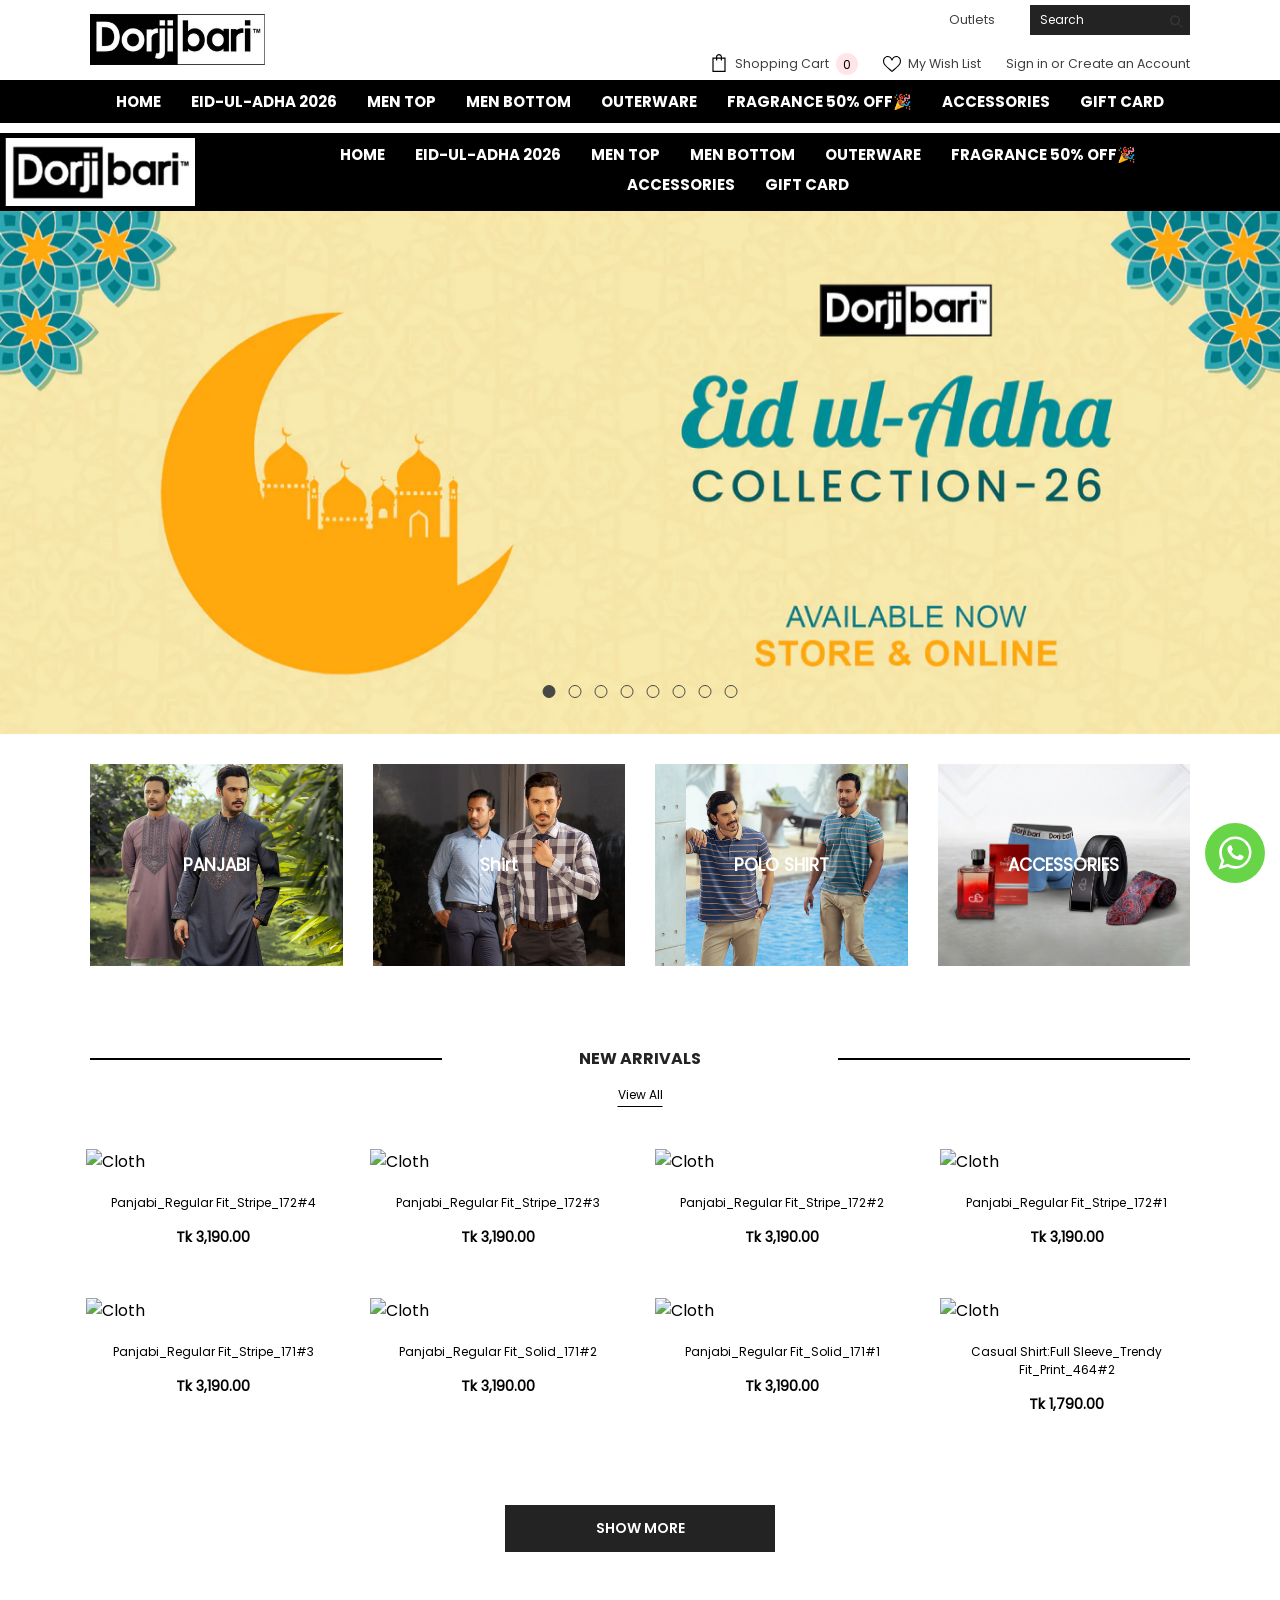
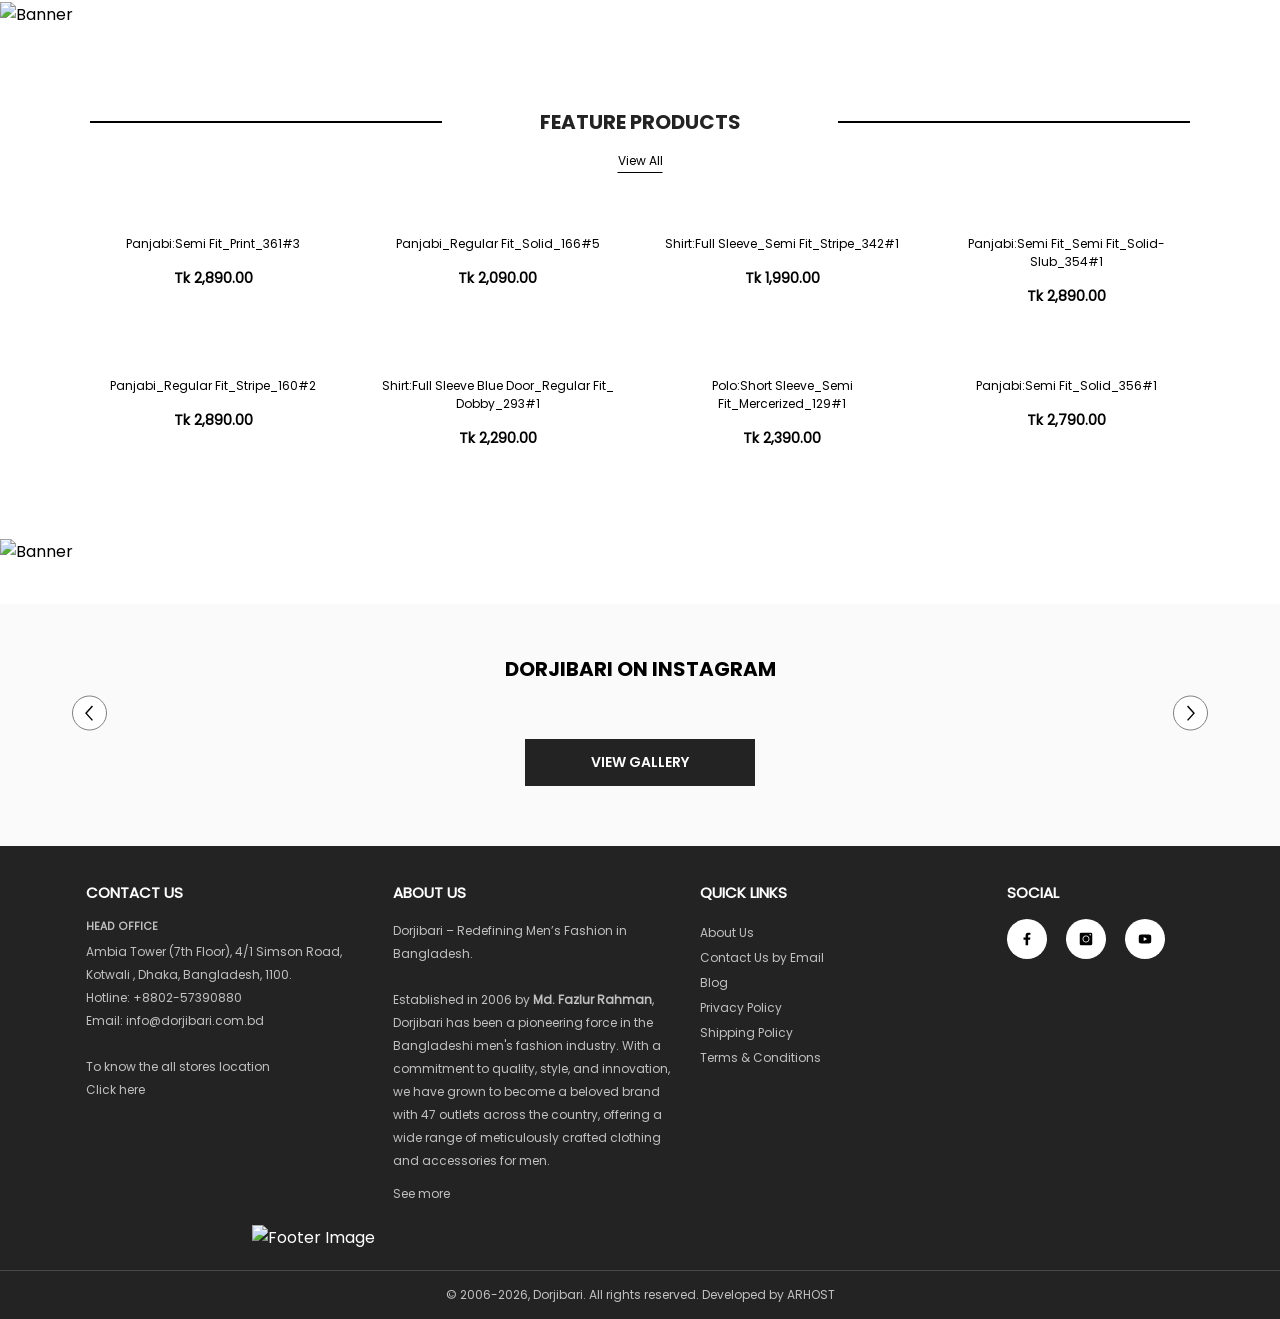
==== commit 670aac4f: "Another Commit" ====
--- a/index.html
+++ b/index.html
@@ -4,7 +4,7 @@
 <head>
     <meta charset="UTF-8">
     <meta name="viewport" content="width=device-width, initial-scale=1.0">
-    <title>Dorjibari</title>
+    <title>Dorjibari - Redefining Men's Fashion</title>
     <link rel="shortcut icon" href="images/favicon.webp" type="image/x-icon">
     <link rel="stylesheet" href="style.css">
 </head>
@@ -153,6 +153,106 @@
         </li>
         <li><a href="">GIFT CARD</a></li>
     </ul>
+    <nav class="second-nav" id="second-nav">
+        <a href="index.html">
+            <img src="/images/second-logo.webp" alt="">
+        </a>
+        <ul>
+            <li><a href="">HOME</a></li>
+            <li>
+                <a href="">EID-UL-ADHA 2026</a>
+                <ul class="embed-link">
+                    <li><a href="">PANJABI</a></li>
+                    <div class="hr"></div>
+                    <li><a href="">SHIRT</a></li>
+                    <div class="hr"></div>
+                    <li><a href="">POLO</a></li>
+                    <div class="hr"></div>
+                    <li><a href="">T-SHIRT</a></li>
+                    <div class="hr"></div>
+                    <li><a href="">FATUA</a></li>
+                    <div class="hr"></div>
+                    <li><a href="">JEANS PANT</a></li>
+                    <div class="hr"></div>
+                    <li><a href="">GABARDINE PANT</a></li>
+                </ul>
+            </li>
+            <li>
+                <a href="">MEN TOP</a>
+                <ul class="embed-link">
+                    <li><a href="">Panjabi</a></li>
+                    <div class="hr"></div>
+                    <li><a href="">Shirt</a></li>
+                    <div class="hr"></div>
+                    <li><a href="">Polo</a></li>
+                    <div class="hr"></div>
+                    <li><a href="">T-Shirt</a></li>
+                    <div class="hr"></div>
+                    <li><a href="">Fatua</a></li>
+                    <div class="hr"></div>
+                    <li><a href="">Bapari Shirt</a></li>
+                </ul>
+            </li>
+            <li>
+                <a href="">MEN BOTTOM</a>
+                <ul class="embed-link">
+                    <li><a href="">Pant</a></li>
+                    <div class="hr"></div>
+                    <li><a href="">Trousers</a></li>
+                    <div class="hr"></div>
+                    <li><a href="">Pajama</a></li>
+                    <div class="hr"></div>
+                    <li><a href="">Joggers</a></li>
+                </ul>
+            <li>
+                <a href="">OUTERWARE</a>
+                <ul class="embed-link">
+                    <li><a href="">Blazer</a></li>
+                    <div class="hr"></div>
+                    <li><a href="">Suit</a></li>
+                    <div class="hr"></div>
+                    <li><a href="">Coat</a></li>
+                </ul>
+            </li>
+            <li><a href="">FRAGRANCE 50% OFF🎉</a></li>
+            <li>
+                <a href="">ACCESSORIES</a>
+                <ul class="embed-link">
+                    <li><a href="">Belt</a></li>
+                    <div class="hr"></div>
+                    <li><a href="">Tie</a></li>
+                    <div class="hr"></div>
+                    <li><a href="">Frangrance</a></li>
+                </ul>
+            </li>
+            <li><a href="">GIFT CARD</a></li>
+        </ul>
+        <div>
+            <button>
+                <svg role="img" class="icon-search modal__toggle-open icon icon-search w-h-22 stroke-w-15" x="0px"
+                    y="0px" viewBox="0 0 512 512" style="enable-background:new 0 0 512 512" xml:space="preserve">
+                    <g>
+                        <g>
+                            <path
+                                d="M508.875,493.792L353.089,338.005c32.358-35.927,52.245-83.296,52.245-135.339C405.333,90.917,314.417,0,202.667,0 S0,90.917,0,202.667s90.917,202.667,202.667,202.667c52.043,0,99.411-19.887,135.339-52.245l155.786,155.786 c2.083,2.083,4.813,3.125,7.542,3.125c2.729,0,5.458-1.042,7.542-3.125C513.042,504.708,513.042,497.958,508.875,493.792z M202.667,384c-99.979,0-181.333-81.344-181.333-181.333S102.688,21.333,202.667,21.333S384,102.677,384,202.667 S302.646,384,202.667,384z">
+                            </path>
+                        </g>
+                    </g>
+                </svg>
+            </button>
+            <button>
+                <svg viewBox="0 0 30 30" class="icon icon-cart w-h-24" enable-background="new 0 0 30 30">
+                    <g>
+                        <g>
+                            <path
+                                d="M20,6V5c0-2.761-2.239-5-5-5s-5,2.239-5,5v1H4v24h22V6H20z M12,5c0-1.657,1.343-3,3-3s3,1.343,3,3v1h-6V5z M24,28H6V8h4v3 h2V8h6v3h2V8h4V28z">
+                            </path>
+                        </g>
+                    </g>
+                </svg>
+            </button>
+        </div>
+    </nav>
     <div class="cover-image">
         <div id="cover-image-slide">
             <img src="/images/cover-image-1.webp" alt="">
@@ -585,23 +685,37 @@
     <div class="dorjibari-insta">
         <h3>DORJIBARI ON INSTAGRAM</h3>
         <div class="insta-slider" id="insta-slider">
-            <img src="https://dorjibari.com.bd/cdn/shop/files/Eid-Post-_Social_Media.jpg?v=1771999861" alt="">
-            <img src="https://dorjibari.com.bd/cdn/shop/files/2026.jpg?v=1771824602" alt="">
-            <img src="https://dorjibari.com.bd/cdn/shop/files/22222.jpg?v=1771824629" alt="">
-            <img src="https://dorjibari.com.bd/cdn/shop/files/New-Arrival_Panjabi-1.jpg?v=1771824669" alt="">
-            <img src="https://dorjibari.com.bd/cdn/shop/files/T-shirt-Banner-1.jpg?v=1771824737" alt="">
-            <img src="https://dorjibari.com.bd/cdn/shop/files/Dorji-bari-2-235-1.jpg?v=1771824834" alt="">
-        </div>
-        <button onclick="scrollLeft()" class="insta-button">
-            <svg xmlns="http://www.w3.org/2000/svg" viewBox="15.562 39.877 11.094 21.312" width="11.094px" height="21.312px">
+            <div>
+                <img src="https://dorjibari.com.bd/cdn/shop/files/Eid-Post-_Social_Media.jpg?v=1771999861" alt="">
+            </div>
+            <div>
+                <img src="https://dorjibari.com.bd/cdn/shop/files/2026.jpg?v=1771824602" alt="">
+            </div>
+            <div>
+                <img src="https://dorjibari.com.bd/cdn/shop/files/22222.jpg?v=1771824629" alt="">
+            </div>
+            <div>
+                <img src="https://dorjibari.com.bd/cdn/shop/files/New-Arrival_Panjabi-1.jpg?v=1771824669" alt="">
+            </div>
+            <div>
+                <img src="https://dorjibari.com.bd/cdn/shop/files/T-shirt-Banner-1.jpg?v=1771824737" alt="">
+            </div>
+            <div>
+                <img src="https://dorjibari.com.bd/cdn/shop/files/Dorji-bari-2-235-1.jpg?v=1771824834" alt="">
+            </div>
+        </div>
+        <button onclick="scrollL()" class="insta-button" style="left: 5.6vw; top: 45%; transform: translateY(-50%);">
+            <svg xmlns="http://www.w3.org/2000/svg" viewBox="15.562 39.877 11.094 21.312" width="11.094px"
+                height="21.312px">
                 <path
                     d="M 17.062 39.877 L 15.562 41.189 L 23.968 50.533 L 15.562 59.877 L 17.062 61.189 L 26.062 51.189 L 26.656 50.533 L 26.062 49.877 L 17.062 39.877 Z"
                     style="stroke-width: 1; transform-origin: 21.109px 50.533px;"
                     transform="matrix(-1, 0, 0, -1, -0.00000381, 0)" />
             </svg>
         </button>
-        <button style="right: 0;" onclick="scrollRight()" class="insta-button">
-            <svg xmlns="http://www.w3.org/2000/svg" viewBox="50.104 31.135 11.093 21.312" width="11.093px" height="21.312px">
+        <button onclick="scrollR()" class="insta-button" style="right: 5.6vw; top: 45%; transform: translateY(-50%);">
+            <svg xmlns="http://www.w3.org/2000/svg" viewBox="50.104 31.135 11.093 21.312" width="11.093px"
+                height="21.312px">
                 <path
                     d="M 51.604 31.135 L 50.104 32.447 L 58.51 41.791 L 50.104 51.135 L 51.604 52.447 L 60.604 42.447 L 61.197 41.791 L 60.604 41.135 L 51.604 31.135 Z"
                     style="stroke-width: 1;" />
@@ -609,6 +723,87 @@
         </button>
         <button class="insta-view-btn">VIEW GALLERY</button>
     </div>
+    <footer>
+        <div class="footer-first">
+            <div>
+                <h4>CONTACT US</h4>
+                <h6 style="margin-bottom: 5px;">HEAD OFFICE</h6>
+                <p>Ambia Tower (7th Floor), 4/1 Simson Road, Kotwali , Dhaka, Bangladesh, 1100.<br>
+                    Hotline: <a href="tel:02-57390880">+8802-57390880</a> <br>
+                    Email: <a href="mailto:info@dorjibari.com.bd">info@dorjibari.com.bd</a> <br><br>
+                    To know the all stores location <br> <a href="https://dorjibari.com.bd/pages/outlets">Click here</a>
+                </p>
+            </div>
+            <div>
+                <h4>ABOUT US</h4>
+                <p>Dorjibari – Redefining Men’s Fashion in Bangladesh.<br><br>
+                    Established in 2006 by <b>Md. Fazlur Rahman</b>, Dorjibari has been a pioneering force in the
+                    Bangladeshi
+                    men's fashion
+                    industry. With a commitment to quality, style, and innovation, we have grown to become a beloved
+                    brand with 47 outlets
+                    across the country, offering a wide range of meticulously crafted clothing and accessories for
+                    men. <br>
+                    <a href="https://dorjibari.com.bd/pages/about-us"
+                        style="display: inline-block; margin-top: 10px;">See more</a>
+                </p>
+            </div>
+            <div>
+                <div class="footer-links-open">
+                    <h4>QUICK LINKS</h4>
+                    <a href="https://dorjibari.com.bd/pages/about-us">About Us</a><br>
+                    <a href="https://dorjibari.com.bd/pages/contact">Contact Us by Email</a><br>
+                    <a href="https://dorjibari.com.bd/blogs/news">Blog</a><br>
+                    <a href="https://dorjibari.com.bd/pages/privacy-policy">Privacy Policy</a><br>
+                    <a href="https://dorjibari.com.bd/pages/shipping-policy">Shipping Policy</a><br>
+                    <a href="https://dorjibari.com.bd/pages/terms-conditions">Terms & Conditions</a>
+                </div>
+                <details>
+                    <summary>QUICK LINKS</summary>
+                    <a href="https://dorjibari.com.bd/pages/about-us">About Us</a><br>
+                    <a href="https://dorjibari.com.bd/pages/contact">Contact Us by Email</a><br>
+                    <a href="https://dorjibari.com.bd/blogs/news">Blog</a><br>
+                    <a href="https://dorjibari.com.bd/pages/privacy-policy">Privacy Policy</a><br>
+                    <a href="https://dorjibari.com.bd/pages/shipping-policy">Shipping Policy</a><br>
+                    <a href="https://dorjibari.com.bd/pages/terms-conditions">Terms & Conditions</a>
+                </details>
+            </div>
+            <div>
+                <h4>SOCIAL</h4>
+                <a href="https://www.facebook.com/dorjibaribd" class="social-links" style="margin-right: 15px;">
+                    <svg aria-hidden="true" focusable="false" role="presentation" xmlns="http://www.w3.org/2000/svg"
+                        viewBox="0 0 320 512" class="icon icon-facebook">
+                        <path
+                            d="M279.14 288l14.22-92.66h-88.91v-60.13c0-25.35 12.42-50.06 52.24-50.06h40.42V6.26S260.43 0 225.36 0c-73.22 0-121.08 44.38-121.08 124.72v70.62H22.89V288h81.39v224h100.17V288z">
+                        </path>
+                    </svg>
+                </a>
+                <a href="https://www.instagram.com/dorjibari_bd/" class="social-links" style="margin-right: 15px;">
+                    <svg xmlns="http://www.w3.org/2000/svg" xmlns:xlink="http://www.w3.org/1999/xlink"
+                        viewBox="0 0 512 512" xml:space="preserve" aria-hidden="true" focusable="false"
+                        role="presentation" class="icon icon-instagram">
+                        <g>
+                            <path
+                                d="M256,152c-57.9,0-105,47.1-105,105s47.1,105,105,105s105-47.1,105-105S313.9,152,256,152z M256,152   c-57.9,0-105,47.1-105,105s47.1,105,105,105s105-47.1,105-105S313.9,152,256,152z M437,0H75C33.6,0,0,33.6,0,75v362   c0,41.4,33.6,75,75,75h362c41.4,0,75-33.6,75-75V75C512,33.6,478.4,0,437,0z M256,392c-74.399,0-135-60.601-135-135   c0-74.401,60.601-135,135-135s135,60.599,135,135C391,331.399,330.399,392,256,392z M421,122c-16.5,0-30-13.5-30-30s13.5-30,30-30   s30,13.5,30,30S437.5,122,421,122z M256,152c-57.9,0-105,47.1-105,105s47.1,105,105,105s105-47.1,105-105S313.9,152,256,152z    M256,152c-57.9,0-105,47.1-105,105s47.1,105,105,105s105-47.1,105-105S313.9,152,256,152z M256,152c-57.9,0-105,47.1-105,105   s47.1,105,105,105s105-47.1,105-105S313.9,152,256,152z">
+                            </path>
+                        </g>
+                    </svg>
+                </a>
+                <a href="https://dorjibari.com.bd/#" class="social-links">
+                    <svg aria-hidden="true" focusable="false" role="presentation" class="icon icon-youtube"
+                        viewBox="0 0 100 70">
+                        <path
+                            d="M98 11c2 7.7 2 24 2 24s0 16.3-2 24a12.5 12.5 0 01-9 9c-7.7 2-39 2-39 2s-31.3 0-39-2a12.5 12.5 0 01-9-9c-2-7.7-2-24-2-24s0-16.3 2-24c1.2-4.4 4.6-7.8 9-9 7.7-2 39-2 39-2s31.3 0 39 2c4.4 1.2 7.8 4.6 9 9zM40 50l26-15-26-15v30z">
+                        </path>
+                    </svg>
+                </a>
+            </div>
+        </div>
+        <img src="https://cdn.shopify.com/s/files/1/0690/2923/2929/files/SSLCOMMERZ-Payment-img.png" alt="Footer Image"
+            class="footer-image">
+        <h5 class="footer-copyright">© 2006-2026, Dorjibari. All rights reserved. Developed by <a
+                href="https://arhostbd.com/">ARHOST</a></h5>
+    </footer>
     <script src="script.js"></script>
 </body>
 
--- a/style.css
+++ b/style.css
@@ -28,7 +28,7 @@
   position: fixed;
   right: 15px;
   bottom: 10px;
-  z-index: 3;
+  z-index: 1000;
   will-change: transform;
   transform: translateY(0);
   animation: bounce 1s infinite ease-in-out;
@@ -137,7 +137,8 @@
   text-align: center;
   border-radius: 50%;
 }
-.nav {
+.nav,
+.second-nav ul {
   display: flex;
   justify-content: center;
   flex-wrap: wrap;
@@ -147,10 +148,12 @@
   background-color: #000000;
   padding: 9px;
 }
-.nav > li {
+.nav > li,
+.second-nav > li {
   position: relative;
 }
-.nav a {
+.nav a,
+.second-nav a {
   display: inline-block;
   position: relative;
   text-decoration: none;
@@ -158,7 +161,8 @@
   font-size: 15px;
   font-family: "Poppins Bold", sans-serif;
 }
-.nav a::after {
+.nav a::after,
+.second-nav a::after {
   content: "";
   position: absolute;
   left: 0;
@@ -168,15 +172,15 @@
   transform: scaleX(0);
   transform-origin: left;
   transition: transform 0.35s ease;
-}
-.nav a::after {
   background: rgb(255, 255, 255);
 }
-.nav a:hover::after {
+.nav a:hover::after,
+.second-nav a:hover::after {
   transform: scaleX(1);
   transform-origin: left;
 }
-.nav a:not(:hover)::after {
+.nav a:not(:hover)::after,
+.second-nav a:not(:hover)::after {
   transform-origin: right;
 }
 .embed-link {
@@ -208,6 +212,24 @@
   visibility: visible;
   opacity: 1;
 }
+.second-nav {
+  background-color: #000000;
+  display: flex;
+  justify-content: space-between;
+  gap: 100px;
+  margin-top: 10px;
+}
+.second-nav img {
+  width: 200px;
+  padding: 5px;
+}
+.second-nav ul {
+  row-gap: 0px;
+}
+.second-nav button {
+  border: none;
+  background-color: red;
+}
 .hr {
   width: 100%;
   height: 1px;
@@ -267,10 +289,10 @@
 #cover-buttons {
   position: absolute;
   left: 50%;
-  bottom: 30px;
+  bottom: 7%;
   transform: translateX(-50%);
   display: flex;
-  gap: 15px;
+  gap: 13px;
 }
 #cover-buttons button {
   width: 13px;
@@ -521,9 +543,6 @@
   transition: all 0.3s ease;
   background-color: white;
   position: absolute;
-  top: 50%;
-  transform: translateY(-50%);
-  opacity: 0;
 }
 .insta-button:hover {
   background-color: rgb(255, 247, 247);
@@ -546,10 +565,19 @@
 .insta-slider:hover button {
   opacity: 1;
 }
+.insta-slider div {
+  overflow: hidden;
+}
 .insta-slider img {
   width: 100%;
   height: auto;
   display: block;
+  transform: scale(1);
+  object-fit: cover;
+}
+.insta-slider img:hover {
+  transition: transform 3s cubic-bezier(0.1, 0.9, 0.2, 1.7);
+  transform: scale(1.08);
 }
 .insta-view-btn {
   width: 230px;
@@ -567,9 +595,172 @@
   margin: 0 auto;
   margin-top: 40px;
 }
+footer {
+  background-color: #232323;
+  color: white;
+  padding-top: 35px;
+  padding-inline: 6.7vw;
+}
+footer h4 {
+  font-size: 15px;
+  margin-bottom: 15px;
+}
+footer p {
+  font-size: 12px;
+  line-height: 23px;
+}
+footer a {
+  text-decoration: none;
+  font-size: 12px;
+  text-underline-offset: 3px;
+}
+footer a:hover {
+  text-decoration: underline;
+}
+footer details {
+  display: none;
+}
+footer p,
+footer a,
+footer h6 {
+  color: #c0c0c0;
+}
+.footer-first {
+  display: grid;
+  grid-auto-columns: calc(100% / 4);
+  grid-auto-flow: column;
+  gap: 30px;
+}
+.footer-image {
+  margin: 0 auto;
+  width: 70%;
+  padding-top: 20px;
+  padding-bottom: 20px;
+}
+.footer-copyright {
+  text-align: center;
+  padding: 15px;
+  font-weight: 500;
+  font-size: 12px;
+  color: #c0c0c0;
+  border-top: 1px solid #474747;
+  margin-left: -6.7vw;
+  margin-right: -6.7vw;
+}
+.social-links {
+  background-color: white;
+  display: inline-block;
+  width: 20px;
+  height: 20px;
+  position: relative;
+  padding: 20px;
+  border-radius: 50%;
+  transition:
+    outline-width 0.2s ease,
+    outline-offset 0.2s ease;
+}
+.social-links svg {
+  width: 13px;
+  height: 13px;
+  position: absolute;
+  top: 50%;
+  left: 50%;
+  transform: translate(-50%, -50%);
+}
+.social-links:hover {
+  outline-offset: 6px;
+  outline: 2px solid white;
+}
+
+/* Category Page */
+.category {
+  display: flex;
+  gap: 30px;
+  padding-inline: 6.7vw;
+  box-sizing: border-box;
+}
+.category-path {
+  color: #aaaaaa;
+  font-size: 12px;
+  margin-top: 30px;
+  margin-bottom: 20px;
+  padding-inline: 6.7vw;
+}
+.filter {
+  min-width: 210px;
+}
+.filter h4 {
+  font-size: 14px;
+  font-family: "Poppins Bold";
+  margin-bottom: 7px;
+}
+.filter hr {
+  margin-bottom: 15px;
+}
+.filter input[type="checkbox"] {
+  appearance: none;
+  -webkit-appearance: none;
+  width: 15px;
+  height: 15px;
+  border: 1px solid #d6d6d6;
+  background-color: #fff;
+  cursor: pointer;
+  outline: none;
+  display: inline-flex;
+  align-items: center;
+  justify-content: center;
+  vertical-align: middle;
+  transition: all 0.2s ease;
+}
+.filter input[type="checkbox"]:hover {
+  border-color: #000000;
+}
+.filter input[type="checkbox"]:checked {
+  background-color: #000000;
+  border-color: #000000;
+}
+.filter input[type="checkbox"]:checked::before {
+  content: "✔";
+  color: white;
+  font-size: 11px;
+  font-weight: bold;
+}
+.filter input[type="checkbox"]:focus-visible {
+  box-shadow: 0 0 0 3px rgba(0, 123, 255, 0.4);
+}
+.products-place img {
+  max-width: 100%;
+  height: auto;
+}
 
 /* Media Queries */
 
+@media (max-width: 1200px) {
+  .showcase-product {
+    margin-inline: 0px;
+  }
+  .home-products {
+    padding-inline: 10px;
+  }
+  .category,
+  .category-path {
+    padding-inline: 15px;
+  }
+  footer {
+    padding-inline: 20px;
+  }
+  .footer-copyright {
+    margin-left: -20px;
+    margin-right: -20px;
+  }
+  .insta-slider {
+    padding-inline: 10px;
+    grid-auto-columns: calc(100% / 4);
+  }
+  .move-button {
+    display: none;
+  }
+}
 @media (max-width: 1050px) {
   .showcase-product {
     gap: 15px;
@@ -605,16 +796,16 @@
   .home-size {
     display: none;
   }
-}
-@media (max-width: 1200px) {
-  .showcase-product {
-    margin-inline: 0px;
-  }
-  .home-products {
-    padding-inline: 10px;
-  }
   .insta-slider {
-    padding-inline: 10px;
+    grid-auto-columns: calc(100% / 3);
+  }
+  .footer-first {
+    grid-auto-flow: row;
+    grid-template-columns: repeat(3, 1fr);
+    grid-auto-rows: auto;
+  }
+  .footer-image {
+    margin-top: 40px;
   }
 }
 @media (max-width: 850px) {
@@ -622,3 +813,18 @@
     grid-template-columns: 1fr 1fr;
   }
 }
+@media (max-width: 730px) {
+  .insta-slider {
+    grid-auto-columns: calc(100% / 2);
+  }
+  .footer-first {
+    grid-template-columns: 1fr;
+    grid-auto-rows: auto auto auto auto;
+  }
+  footer details {
+    display: block;
+  }
+  .footer-links-open {
+    display: none;
+  }
+}
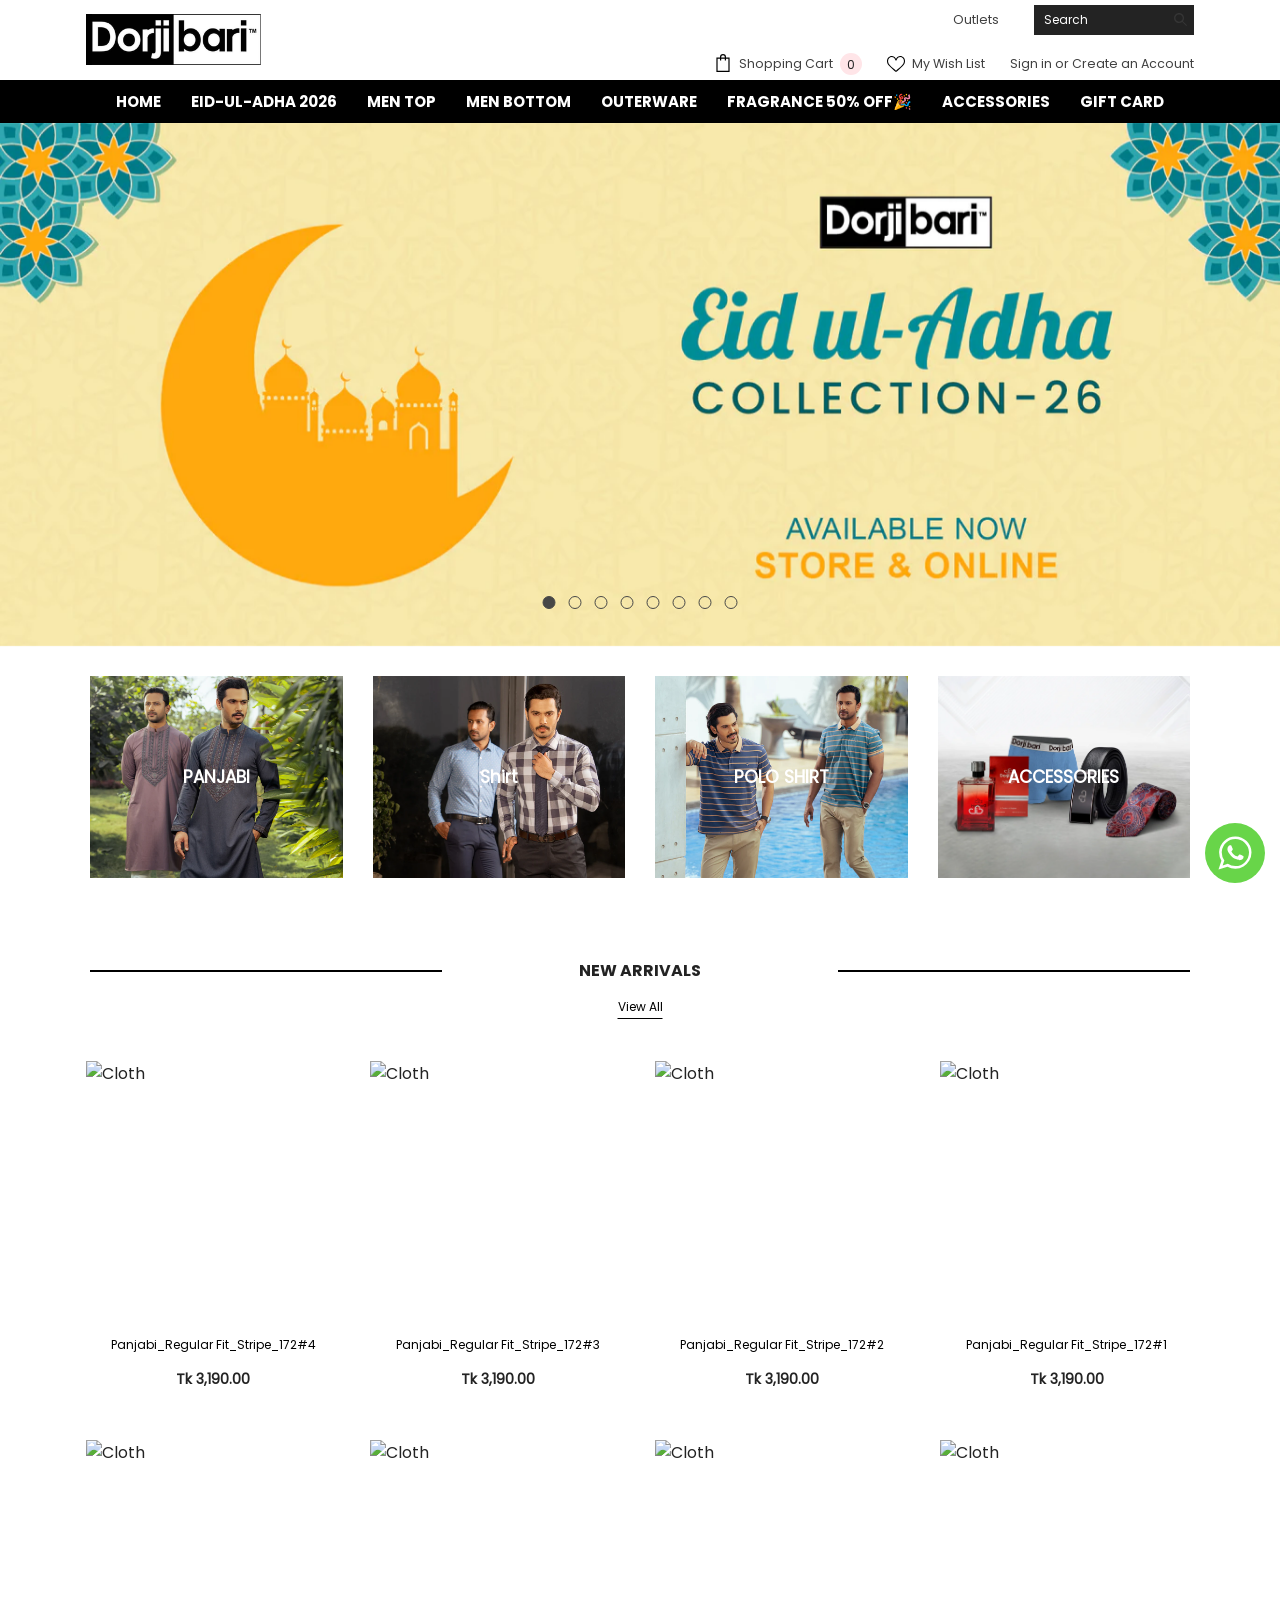
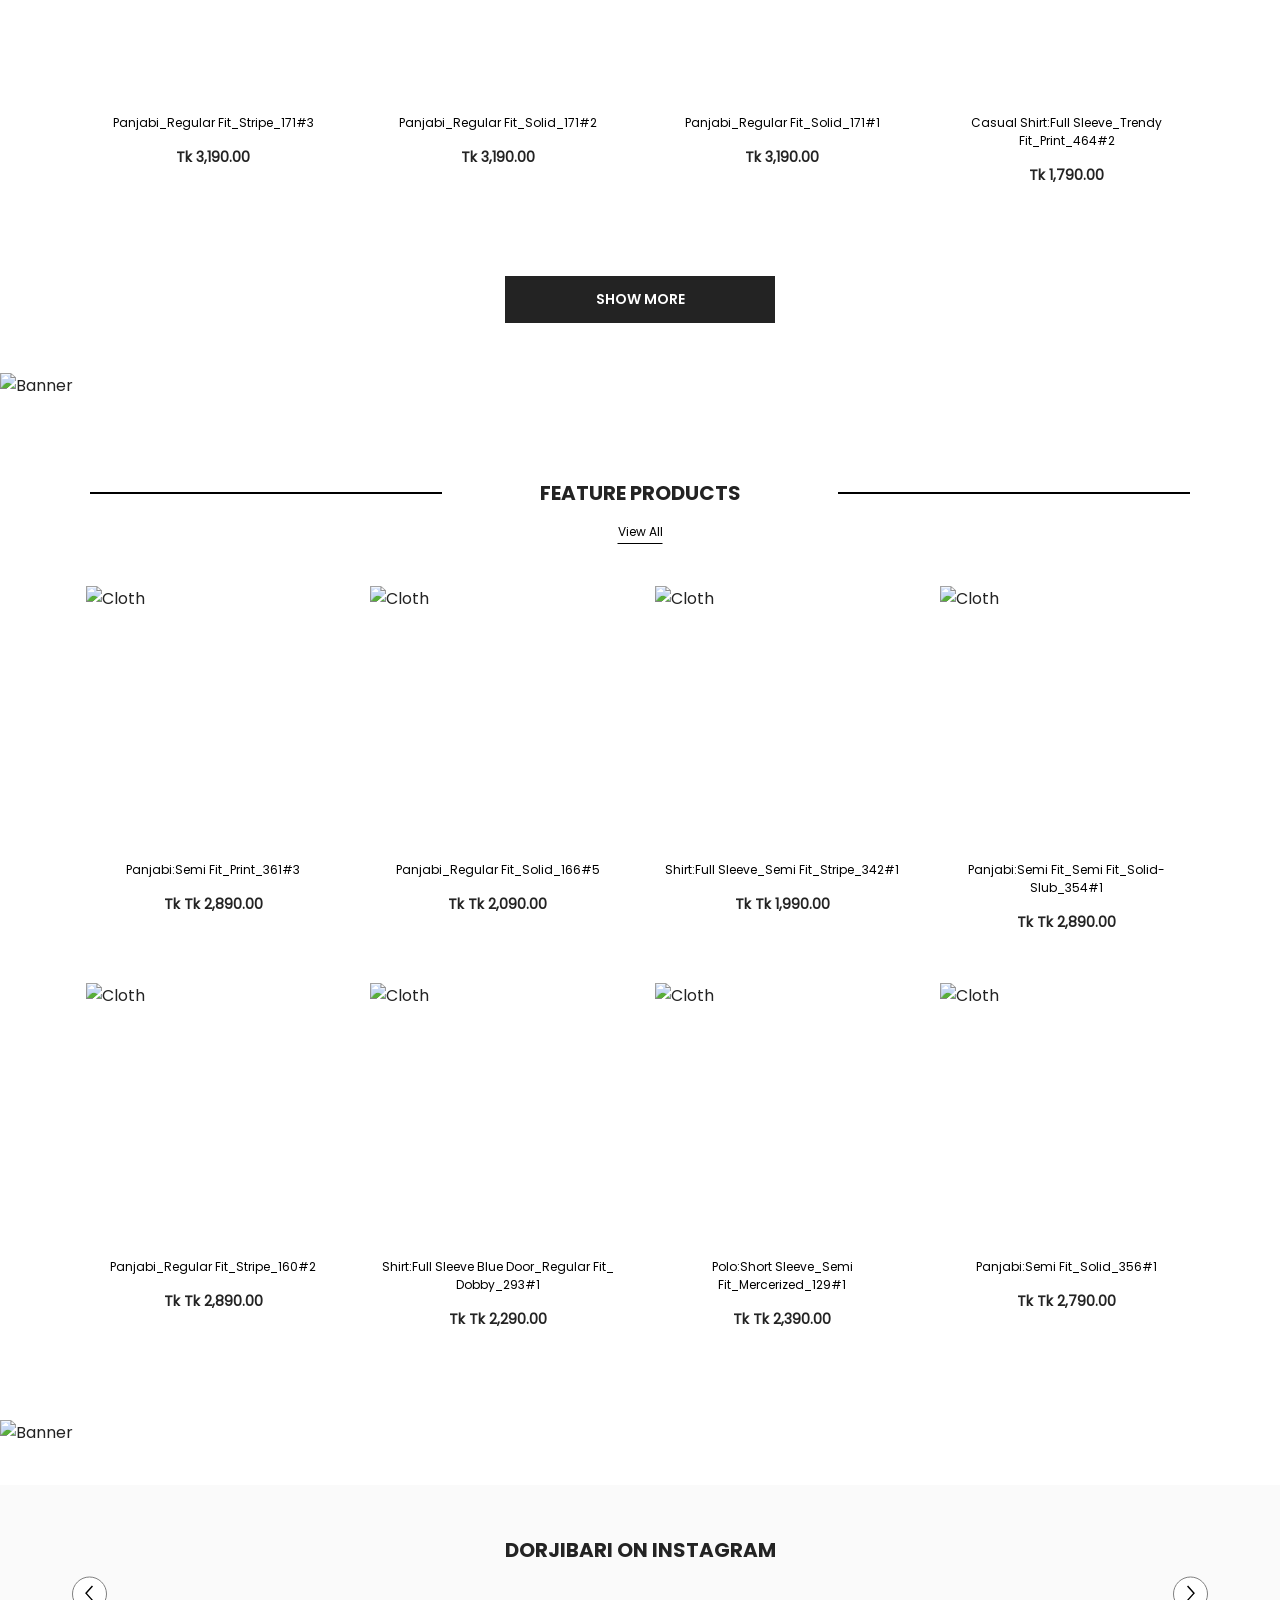
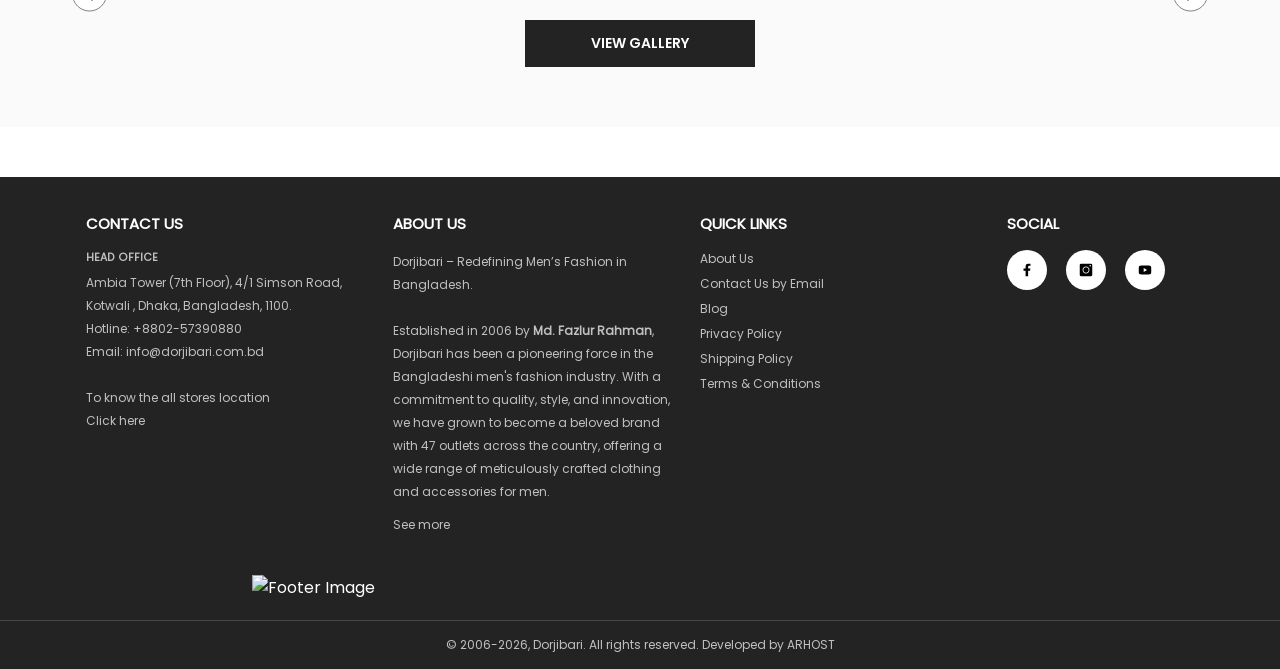
==== commit b716ec0a: "Another commit" ====
--- a/index.html
+++ b/index.html
@@ -12,246 +12,27 @@
 <body>
     <a href="https://api.whatsapp.com/send?phone=8801708449677&text=Hello%2C%20I%20have%20a%20question" target="_blank"
         class="whatsapp-link">
-        <svg viewBox="0 0 69.45 69.45" xmlns="http://www.w3.org/2000/svg"
-            style="width: 60px !important; height: 60px !important;">
+        <svg xmlns="http://www.w3.org/2000/svg" style="width:60px!important;height:60px!important"
+            viewBox="0 0 69.45 69.45">
             <g data-name="Layer 2">
                 <g data-name="Layer 1">
-                    <circle cx="34.72" cy="34.72" r="34.72" fill="#68d549" stroke="none"></circle>
-                    <path
-                        d="M53.8 33.76a18.74 18.74 0 0 0-37.45-.34v.81A18.49 18.49 0 0 0 19 43.84l-3.37 10L26 50.52a18.77 18.77 0 0 0 27.81-16.29c0-.16 0-.31-.01-.47ZM35.07 49.87a15.71 15.71 0 0 1-8.67-2.59l-6 1.93 2-5.81a15.53 15.53 0 0 1-3-9.17c0-.51 0-1 .08-1.52a15.76 15.76 0 0 1 31.38.3c0 .41.06.81.06 1.22a15.71 15.71 0 0 1-15.85 15.64Z"
-                        fill="#ffffff" fill-rule="evenodd" stroke="none"></path>
-                    <path
-                        d="M43.66 38c-.47-.23-2.72-1.34-3.14-1.49s-.73-.22-1 .23-1.23 1.48-1.52 1.77-.54.35-1 .12a12.36 12.36 0 0 1-3.7-2.27 13.37 13.37 0 0 1-2.55-3.15c-.26-.45 0-.7.2-.93s.46-.53.69-.79a2.65 2.65 0 0 0 .17-.22 4 4 0 0 0 .29-.55.83.83 0 0 0 0-.8c-.12-.22-1-2.47-1.43-3.38s-.76-.76-1-.76h-.88a1.68 1.68 0 0 0-1.23.57 5.12 5.12 0 0 0-1.6 3.81 5.45 5.45 0 0 0 .24 1.55 10.11 10.11 0 0 0 1.64 3.16c.22.3 3.17 5.05 7.84 6.89s4.68 1.21 5.52 1.13a4.56 4.56 0 0 0 3.09-2.17 3.82 3.82 0 0 0 .28-2.17c-.15-.22-.45-.33-.91-.55Z"
-                        fill="#ffffff" fill-rule="evenodd" stroke="none"></path>
+                    <circle cx="34.72" cy="34.72" r="34.72" fill="#68d549" />
+                    <path fill="#fff" fill-rule="evenodd"
+                        d="M53.8 33.76a18.74 18.74 0 0 0-37.45-.34v.81A18.5 18.5 0 0 0 19 43.84l-3.37 10L26 50.52a18.77 18.77 0 0 0 27.81-16.29zM35.07 49.87a15.7 15.7 0 0 1-8.67-2.59l-6 1.93 2-5.81a15.5 15.5 0 0 1-3-9.17q-.02-.75.08-1.52a15.76 15.76 0 0 1 31.38.3c0 .41.06.81.06 1.22a15.7 15.7 0 0 1-15.85 15.64" />
+                    <path fill="#fff" fill-rule="evenodd"
+                        d="M43.66 38c-.47-.23-2.72-1.34-3.14-1.49s-.73-.22-1 .23-1.23 1.48-1.52 1.77-.54.35-1 .12a12 12 0 0 1-3.7-2.27 13 13 0 0 1-2.55-3.15c-.26-.45 0-.7.2-.93l.69-.79.17-.22a4 4 0 0 0 .29-.55.8.8 0 0 0 0-.8c-.12-.22-1-2.47-1.43-3.38s-.76-.76-1-.76h-.88a1.7 1.7 0 0 0-1.23.57 5.1 5.1 0 0 0-1.6 3.81 6 6 0 0 0 .24 1.55 10 10 0 0 0 1.64 3.16c.22.3 3.17 5.05 7.84 6.89s4.68 1.21 5.52 1.13a4.6 4.6 0 0 0 3.09-2.17 4 4 0 0 0 .28-2.17c-.15-.22-.45-.33-.91-.55" />
                 </g>
             </g>
         </svg>
     </a>
-    <header>
-        <a href="index.html">
-            <img src="/images/logo.avif" alt="">
-        </a>
-        <div class="left-side">
-            <div class="left-side-one">
-                <a href="#" class="home-links">Outlets</a>
-                <div style="position: relative;">
-                    <input type="text" name="" class="home-inp" placeholder="Search">
-                    <svg version="1.1" xmlns="http://www.w3.org/2000/svg" xmlns:xlink="http://www.w3.org/1999/xlink"
-                        x="0px" y="0px" width="27.5px" height="27.5px" viewBox="0 0 27.5 27.5"
-                        style="enable-background:new 0 0 27.5 27.5;" xml:space="preserve" class="search-icon">
-                        <style type="text/css">
-                            .st0 {
-                                fill: #353535;
-                            }
-                        </style>
-                        <defs>
-                        </defs>
-                        <path class="st0" d="M0,10.7c0,5.9,4.8,10.7,10.7,10.7c2.6,0,4.9-0.9,6.8-2.4l8.5,8.5l1.5-1.5L19,17.5c1.5-1.8,2.4-4.2,2.4-6.8
-                    	C21.4,4.8,16.6,0,10.7,0C4.8,0,0,4.8,0,10.7z M3,10.7C3,6.4,6.4,3,10.7,3c4.3,0,7.7,3.4,7.7,7.7s-3.4,7.7-7.7,7.7
-                    	C6.4,18.4,3,15,3,10.7z" />
-                    </svg>
-                </div>
-            </div>
-            <div class="left-side-two">
-                <div>
-                    <svg viewBox="0 0 30 30" class="small-svg" enable-background="new 0 0 30 30"
-                        style="margin-bottom: 2px;">
-                        <g>
-                            <g>
-                                <path
-                                    d="M20,6V5c0-2.761-2.239-5-5-5s-5,2.239-5,5v1H4v24h22V6H20z M12,5c0-1.657,1.343-3,3-3s3,1.343,3,3v1h-6V5z M24,28H6V8h4v3 h2V8h6v3h2V8h4V28z">
-                                </path>
-                            </g>
-                        </g>
-                    </svg>
-                    <button class="home-links" style="padding: 0; border: none; background: none;">Shopping
-                        Cart</button> <span id="shopping-cart-count">0</span>
-                </div>
-                <div>
-                    <svg role="img" aria-hidden="true" viewBox="0 0 512 512" class="small-svg">
-                        <g>
-                            <g>
-                                <path
-                                    d="M474.644,74.27C449.391,45.616,414.358,29.836,376,29.836c-53.948,0-88.103,32.22-107.255,59.25 c-4.969,7.014-9.196,14.047-12.745,20.665c-3.549-6.618-7.775-13.651-12.745-20.665c-19.152-27.03-53.307-59.25-107.255-59.25 c-38.358,0-73.391,15.781-98.645,44.435C13.267,101.605,0,138.213,0,177.351c0,42.603,16.633,82.228,52.345,124.7 c31.917,37.96,77.834,77.088,131.005,122.397c19.813,16.884,40.302,34.344,62.115,53.429l0.655,0.574 c2.828,2.476,6.354,3.713,9.88,3.713s7.052-1.238,9.88-3.713l0.655-0.574c21.813-19.085,42.302-36.544,62.118-53.431 c53.168-45.306,99.085-84.434,131.002-122.395C495.367,259.578,512,219.954,512,177.351 C512,138.213,498.733,101.605,474.644,74.27z M309.193,401.614c-17.08,14.554-34.658,29.533-53.193,45.646 c-18.534-16.111-36.113-31.091-53.196-45.648C98.745,312.939,30,254.358,30,177.351c0-31.83,10.605-61.394,29.862-83.245 C79.34,72.007,106.379,59.836,136,59.836c41.129,0,67.716,25.338,82.776,46.594c13.509,19.064,20.558,38.282,22.962,45.659 c2.011,6.175,7.768,10.354,14.262,10.354c6.494,0,12.251-4.179,14.262-10.354c2.404-7.377,9.453-26.595,22.962-45.66 c15.06-21.255,41.647-46.593,82.776-46.593c29.621,0,56.66,12.171,76.137,34.27C471.395,115.957,482,145.521,482,177.351 C482,254.358,413.255,312.939,309.193,401.614z">
-                                </path>
-                            </g>
-                        </g>
-                    </svg>
-                    <a href="#" class="home-links">My Wish List</a>
-                </div>
-                <a href="" class="home-links" style="margin-top: 2px;">Sign in or Create an Account</a>
-            </div>
-        </div>
+    <header id="header">
+        <!-- Will be inserted by JS -->
     </header>
-    <ul class="nav">
-        <li><a href="">HOME</a></li>
-        <li>
-            <a href="">EID-UL-ADHA 2026</a>
-            <ul class="embed-link">
-                <li><a href="">PANJABI</a></li>
-                <div class="hr"></div>
-                <li><a href="">SHIRT</a></li>
-                <div class="hr"></div>
-                <li><a href="">POLO</a></li>
-                <div class="hr"></div>
-                <li><a href="">T-SHIRT</a></li>
-                <div class="hr"></div>
-                <li><a href="">FATUA</a></li>
-                <div class="hr"></div>
-                <li><a href="">JEANS PANT</a></li>
-                <div class="hr"></div>
-                <li><a href="">GABARDINE PANT</a></li>
-            </ul>
-        </li>
-        <li>
-            <a href="">MEN TOP</a>
-            <ul class="embed-link">
-                <li><a href="">Panjabi</a></li>
-                <div class="hr"></div>
-                <li><a href="">Shirt</a></li>
-                <div class="hr"></div>
-                <li><a href="">Polo</a></li>
-                <div class="hr"></div>
-                <li><a href="">T-Shirt</a></li>
-                <div class="hr"></div>
-                <li><a href="">Fatua</a></li>
-                <div class="hr"></div>
-                <li><a href="">Bapari Shirt</a></li>
-            </ul>
-        </li>
-        <li>
-            <a href="">MEN BOTTOM</a>
-            <ul class="embed-link">
-                <li><a href="">Pant</a></li>
-                <div class="hr"></div>
-                <li><a href="">Trousers</a></li>
-                <div class="hr"></div>
-                <li><a href="">Pajama</a></li>
-                <div class="hr"></div>
-                <li><a href="">Joggers</a></li>
-            </ul>
-        <li>
-            <a href="">OUTERWARE</a>
-            <ul class="embed-link">
-                <li><a href="">Blazer</a></li>
-                <div class="hr"></div>
-                <li><a href="">Suit</a></li>
-                <div class="hr"></div>
-                <li><a href="">Coat</a></li>
-            </ul>
-        </li>
-        <li><a href="">FRAGRANCE 50% OFF🎉</a></li>
-        <li>
-            <a href="">ACCESSORIES</a>
-            <ul class="embed-link">
-                <li><a href="">Belt</a></li>
-                <div class="hr"></div>
-                <li><a href="">Tie</a></li>
-                <div class="hr"></div>
-                <li><a href="">Frangrance</a></li>
-            </ul>
-        </li>
-        <li><a href="">GIFT CARD</a></li>
+    <ul class="nav" id="nav">
+        <!-- Will be inserted by JS -->
     </ul>
     <nav class="second-nav" id="second-nav">
-        <a href="index.html">
-            <img src="/images/second-logo.webp" alt="">
-        </a>
-        <ul>
-            <li><a href="">HOME</a></li>
-            <li>
-                <a href="">EID-UL-ADHA 2026</a>
-                <ul class="embed-link">
-                    <li><a href="">PANJABI</a></li>
-                    <div class="hr"></div>
-                    <li><a href="">SHIRT</a></li>
-                    <div class="hr"></div>
-                    <li><a href="">POLO</a></li>
-                    <div class="hr"></div>
-                    <li><a href="">T-SHIRT</a></li>
-                    <div class="hr"></div>
-                    <li><a href="">FATUA</a></li>
-                    <div class="hr"></div>
-                    <li><a href="">JEANS PANT</a></li>
-                    <div class="hr"></div>
-                    <li><a href="">GABARDINE PANT</a></li>
-                </ul>
-            </li>
-            <li>
-                <a href="">MEN TOP</a>
-                <ul class="embed-link">
-                    <li><a href="">Panjabi</a></li>
-                    <div class="hr"></div>
-                    <li><a href="">Shirt</a></li>
-                    <div class="hr"></div>
-                    <li><a href="">Polo</a></li>
-                    <div class="hr"></div>
-                    <li><a href="">T-Shirt</a></li>
-                    <div class="hr"></div>
-                    <li><a href="">Fatua</a></li>
-                    <div class="hr"></div>
-                    <li><a href="">Bapari Shirt</a></li>
-                </ul>
-            </li>
-            <li>
-                <a href="">MEN BOTTOM</a>
-                <ul class="embed-link">
-                    <li><a href="">Pant</a></li>
-                    <div class="hr"></div>
-                    <li><a href="">Trousers</a></li>
-                    <div class="hr"></div>
-                    <li><a href="">Pajama</a></li>
-                    <div class="hr"></div>
-                    <li><a href="">Joggers</a></li>
-                </ul>
-            <li>
-                <a href="">OUTERWARE</a>
-                <ul class="embed-link">
-                    <li><a href="">Blazer</a></li>
-                    <div class="hr"></div>
-                    <li><a href="">Suit</a></li>
-                    <div class="hr"></div>
-                    <li><a href="">Coat</a></li>
-                </ul>
-            </li>
-            <li><a href="">FRAGRANCE 50% OFF🎉</a></li>
-            <li>
-                <a href="">ACCESSORIES</a>
-                <ul class="embed-link">
-                    <li><a href="">Belt</a></li>
-                    <div class="hr"></div>
-                    <li><a href="">Tie</a></li>
-                    <div class="hr"></div>
-                    <li><a href="">Frangrance</a></li>
-                </ul>
-            </li>
-            <li><a href="">GIFT CARD</a></li>
-        </ul>
-        <div>
-            <button>
-                <svg role="img" class="icon-search modal__toggle-open icon icon-search w-h-22 stroke-w-15" x="0px"
-                    y="0px" viewBox="0 0 512 512" style="enable-background:new 0 0 512 512" xml:space="preserve">
-                    <g>
-                        <g>
-                            <path
-                                d="M508.875,493.792L353.089,338.005c32.358-35.927,52.245-83.296,52.245-135.339C405.333,90.917,314.417,0,202.667,0 S0,90.917,0,202.667s90.917,202.667,202.667,202.667c52.043,0,99.411-19.887,135.339-52.245l155.786,155.786 c2.083,2.083,4.813,3.125,7.542,3.125c2.729,0,5.458-1.042,7.542-3.125C513.042,504.708,513.042,497.958,508.875,493.792z M202.667,384c-99.979,0-181.333-81.344-181.333-181.333S102.688,21.333,202.667,21.333S384,102.677,384,202.667 S302.646,384,202.667,384z">
-                            </path>
-                        </g>
-                    </g>
-                </svg>
-            </button>
-            <button>
-                <svg viewBox="0 0 30 30" class="icon icon-cart w-h-24" enable-background="new 0 0 30 30">
-                    <g>
-                        <g>
-                            <path
-                                d="M20,6V5c0-2.761-2.239-5-5-5s-5,2.239-5,5v1H4v24h22V6H20z M12,5c0-1.657,1.343-3,3-3s3,1.343,3,3v1h-6V5z M24,28H6V8h4v3 h2V8h6v3h2V8h4V28z">
-                            </path>
-                        </g>
-                    </g>
-                </svg>
-            </button>
-        </div>
+        <!-- Will be inserted by JS -->
     </nav>
     <div class="cover-image">
         <div id="cover-image-slide">
@@ -265,20 +46,17 @@
             <img src="/images/cover-image-8.webp" alt="">
         </div>
         <button onclick="prevCover()" class="move-button">
-            <svg xmlns="http://www.w3.org/2000/svg" viewBox="15.562 39.877 11.094 21.312" width="11.094px"
-                height="21.312px">
-                <path
-                    d="M 17.062 39.877 L 15.562 41.189 L 23.968 50.533 L 15.562 59.877 L 17.062 61.189 L 26.062 51.189 L 26.656 50.533 L 26.062 49.877 L 17.062 39.877 Z"
-                    style="stroke-width: 1; transform-origin: 21.109px 50.533px;"
-                    transform="matrix(-1, 0, 0, -1, -0.00000381, 0)" />
+            <svg xmlns="http://www.w3.org/2000/svg" width="11.094" height="21.312"
+                viewBox="15.562 39.877 11.094 21.312">
+                <path d="m17.062 39.877-1.5 1.312 8.406 9.344-8.406 9.344 1.5 1.312 9-10 .594-.656-.594-.656z"
+                    style="stroke-width:1;transform-origin:21.109px 50.533px" transform="scale(-1)" />
             </svg>
         </button>
         <button style="right: 0;" onclick="nextCover()" class="move-button">
-            <svg xmlns="http://www.w3.org/2000/svg" viewBox="50.104 31.135 11.093 21.312" width="11.093px"
-                height="21.312px">
-                <path
-                    d="M 51.604 31.135 L 50.104 32.447 L 58.51 41.791 L 50.104 51.135 L 51.604 52.447 L 60.604 42.447 L 61.197 41.791 L 60.604 41.135 L 51.604 31.135 Z"
-                    style="stroke-width: 1;" />
+            <svg xmlns="http://www.w3.org/2000/svg" width="11.093" height="21.312"
+                viewBox="50.104 31.135 11.093 21.312">
+                <path d="m51.604 31.135-1.5 1.312 8.406 9.344-8.406 9.344 1.5 1.312 9-10 .593-.656-.593-.656z"
+                    style="stroke-width:1" />
             </svg>
         </button>
         <div id="cover-buttons">
@@ -318,47 +96,27 @@
             <a href="">View All</a>
         </div>
     </div>
-    <div class="home-products" id="home-prod">
-        <!-- <div>
-            <div>
-                <img src="https://dorjibari.com.bd/cdn/shop/files/01_c726bb44-471e-4700-90d0-dd6eef5dfcbd.jpg?v=1779082537" alt="">
-                <div class="home-size">
-                    <a href="">M</a>
-                    <a href="">L</a>
-                    <a href="">XL</a>
-                    <a href="">XXL</a>
-                </div>
-                <button class="home-add-btn">QUICK ADD</button>
-            </div>
-            <div class="ab b1">
-                <div style="margin-right: 8px;"><span style="margin-right: 3px;">Add</span>To Wishlist</div>
-                <svg role="img" aria-hidden="true" viewBox="0 0 512 512">
-                    <g>
-                        <g>
-                            <path
-                                d="M474.644,74.27C449.391,45.616,414.358,29.836,376,29.836c-53.948,0-88.103,32.22-107.255,59.25 c-4.969,7.014-9.196,14.047-12.745,20.665c-3.549-6.618-7.775-13.651-12.745-20.665c-19.152-27.03-53.307-59.25-107.255-59.25 c-38.358,0-73.391,15.781-98.645,44.435C13.267,101.605,0,138.213,0,177.351c0,42.603,16.633,82.228,52.345,124.7 c31.917,37.96,77.834,77.088,131.005,122.397c19.813,16.884,40.302,34.344,62.115,53.429l0.655,0.574 c2.828,2.476,6.354,3.713,9.88,3.713s7.052-1.238,9.88-3.713l0.655-0.574c21.813-19.085,42.302-36.544,62.118-53.431 c53.168-45.306,99.085-84.434,131.002-122.395C495.367,259.578,512,219.954,512,177.351 C512,138.213,498.733,101.605,474.644,74.27z M309.193,401.614c-17.08,14.554-34.658,29.533-53.193,45.646 c-18.534-16.111-36.113-31.091-53.196-45.648C98.745,312.939,30,254.358,30,177.351c0-31.83,10.605-61.394,29.862-83.245 C79.34,72.007,106.379,59.836,136,59.836c41.129,0,67.716,25.338,82.776,46.594c13.509,19.064,20.558,38.282,22.962,45.659 c2.011,6.175,7.768,10.354,14.262,10.354c6.494,0,12.251-4.179,14.262-10.354c2.404-7.377,9.453-26.595,22.962-45.66 c15.06-21.255,41.647-46.593,82.776-46.593c29.621,0,56.66,12.171,76.137,34.27C471.395,115.957,482,145.521,482,177.351 C482,254.358,413.255,312.939,309.193,401.614z">
-                            </path>
-                        </g>
-                    </g>
-                </svg>
-            </div>
-            <div class="ab b2">
-                <div style="margin-right: 8px;">Quick View</div>
-                <svg xmlns="http://www.w3.org/2000/svg" viewBox="0 0 511.999 511.999" aria-hidden="true"
-                    focusable="false" role="presentation" class="icon icon-eyes">
-                    <path
-                        d=" M508.745,246.041c-4.574-6.257-113.557-153.206-252.748-153.206S7.818,239.784,3.249,246.035 c-4.332,5.936-4.332,13.987,0,19.923c4.569,6.257,113.557,153.206,252.748,153.206s248.174-146.95,252.748-153.201 C513.083,260.028,513.083,251.971,508.745,246.041z M255.997,385.406c-102.529,0-191.33-97.533-217.617-129.418 c26.253-31.913,114.868-129.395,217.617-129.395c102.524,0,191.319,97.516,217.617,129.418 C447.361,287.923,358.746,385.406,255.997,385.406z">
-                    </path>
-                    <path
-                        d="M255.997,154.725c-55.842,0-101.275,45.433-101.275,101.275s45.433,101.275,101.275,101.275  s101.275-45.433,101.275-101.275S311.839,154.725,255.997,154.725z M255.997,323.516c-37.23,0-67.516-30.287-67.516-67.516 s30.287-67.516,67.516-67.516s67.516,30.287,67.516,67.516S293.227,323.516,255.997,323.516z">
-                    </path>
-                </svg>
-            </div>
-            <a href="" class="sh">Panjabi_Regular Fit_Stripe_172#4</a>
-            <p>Tk 3,190.00</p>
-        </div> -->
+    <div class="home-products rand-products" id="home-prod">
+        <!-- Products will be injected by JS -->
     </div>
-    <button class="show-more">SHOW MORE</button>
+    <div class="product-showing-button-small-screen">
+        <p><span id="product-showing-number">3</span> / <span id="product-showing-length"></span></p>
+        <button style="margin-left: auto; margin-right: 10px;" onclick="scrollProdL()">
+            <svg xmlns="http://www.w3.org/2000/svg" viewBox="15.562 39.877 11.094 21.312">
+                <path d="m17.062 39.877-1.5 1.312 8.406 9.344-8.406 9.344 1.5 1.312 9-10 .594-.656-.594-.656z"
+                    style="stroke-width:1;transform-origin:21.109px 50.533px" transform="scale(-1)" />
+            </svg>
+        </button>
+        <button onclick="scrollProdR()">
+            <svg xmlns="http://www.w3.org/2000/svg" viewBox="50.104 31.135 11.093 21.312">
+                <path d="m51.604 31.135-1.5 1.312 8.406 9.344-8.406 9.344 1.5 1.312 9-10 .593-.656-.593-.656z"
+                    style="stroke-width:1" />
+            </svg>
+        </button>
+    </div>
+    <button class="show-more" onclick="loadMore()"><span id="show-more">SHOW MORE</span>
+        <div class="spinning-loader" id="show-more-loader"></div>
+    </button>
     <img src="https://dorjibari.com.bd/cdn/shop/files/Panjabi-Web-Banner.jpg?v=1771478107&width=1500" alt="Banner"
         class="prod-banner">
     <div class="showcase-product" style="grid-template-rows: 1fr;">
@@ -371,314 +129,8 @@
             <a href="">View All</a>
         </div>
     </div>
-    <div class="home-products">
-        <div>
-            <div>
-                <img src="https://dorjibari.com.bd/cdn/shop/files/panjabi_semifit_dorjibari.jpg?v=1771154156" alt="">
-                <div class="home-size">
-                    <a href="">M</a>
-                    <a href="">L</a>
-                    <a href="">XL</a>
-                    <a href="">XXL</a>
-                </div>
-                <button class="home-add-btn">QUICK ADD</button>
-            </div>
-            <div class="ab b1">
-                <div style="margin-right: 8px;"><span style="margin-right: 3px;">Add</span>To Wishlist</div>
-                <svg role="img" aria-hidden="true" viewBox="0 0 512 512">
-                    <g>
-                        <g>
-                            <path
-                                d="M474.644,74.27C449.391,45.616,414.358,29.836,376,29.836c-53.948,0-88.103,32.22-107.255,59.25 c-4.969,7.014-9.196,14.047-12.745,20.665c-3.549-6.618-7.775-13.651-12.745-20.665c-19.152-27.03-53.307-59.25-107.255-59.25 c-38.358,0-73.391,15.781-98.645,44.435C13.267,101.605,0,138.213,0,177.351c0,42.603,16.633,82.228,52.345,124.7 c31.917,37.96,77.834,77.088,131.005,122.397c19.813,16.884,40.302,34.344,62.115,53.429l0.655,0.574 c2.828,2.476,6.354,3.713,9.88,3.713s7.052-1.238,9.88-3.713l0.655-0.574c21.813-19.085,42.302-36.544,62.118-53.431 c53.168-45.306,99.085-84.434,131.002-122.395C495.367,259.578,512,219.954,512,177.351 C512,138.213,498.733,101.605,474.644,74.27z M309.193,401.614c-17.08,14.554-34.658,29.533-53.193,45.646 c-18.534-16.111-36.113-31.091-53.196-45.648C98.745,312.939,30,254.358,30,177.351c0-31.83,10.605-61.394,29.862-83.245 C79.34,72.007,106.379,59.836,136,59.836c41.129,0,67.716,25.338,82.776,46.594c13.509,19.064,20.558,38.282,22.962,45.659 c2.011,6.175,7.768,10.354,14.262,10.354c6.494,0,12.251-4.179,14.262-10.354c2.404-7.377,9.453-26.595,22.962-45.66 c15.06-21.255,41.647-46.593,82.776-46.593c29.621,0,56.66,12.171,76.137,34.27C471.395,115.957,482,145.521,482,177.351 C482,254.358,413.255,312.939,309.193,401.614z">
-                            </path>
-                        </g>
-                    </g>
-                </svg>
-            </div>
-            <div class="ab b2">
-                <div style="margin-right: 8px;">Quick View</div>
-                <svg xmlns="http://www.w3.org/2000/svg" viewBox="0 0 511.999 511.999" aria-hidden="true"
-                    focusable="false" role="presentation" class="icon icon-eyes">
-                    <path
-                        d=" M508.745,246.041c-4.574-6.257-113.557-153.206-252.748-153.206S7.818,239.784,3.249,246.035 c-4.332,5.936-4.332,13.987,0,19.923c4.569,6.257,113.557,153.206,252.748,153.206s248.174-146.95,252.748-153.201 C513.083,260.028,513.083,251.971,508.745,246.041z M255.997,385.406c-102.529,0-191.33-97.533-217.617-129.418 c26.253-31.913,114.868-129.395,217.617-129.395c102.524,0,191.319,97.516,217.617,129.418 C447.361,287.923,358.746,385.406,255.997,385.406z">
-                    </path>
-                    <path
-                        d="M255.997,154.725c-55.842,0-101.275,45.433-101.275,101.275s45.433,101.275,101.275,101.275  s101.275-45.433,101.275-101.275S311.839,154.725,255.997,154.725z M255.997,323.516c-37.23,0-67.516-30.287-67.516-67.516 s30.287-67.516,67.516-67.516s67.516,30.287,67.516,67.516S293.227,323.516,255.997,323.516z">
-                    </path>
-                </svg>
-            </div>
-            <a href="" class="sh">Panjabi:Semi Fit_Print_361#3</a>
-            <p>Tk 2,890.00</p>
-        </div>
-        <div>
-            <div>
-                <img src="https://dorjibari.com.bd/cdn/shop/files/1_25171f26-b258-4c7e-8ff2-a6edc57f3003.jpg?v=1770441509"
-                    alt="">
-                <div class="home-size">
-                    <a href="">40</a>
-                    <a href="">42</a>
-                    <a href="">44</a>
-                </div>
-                <button class="home-add-btn">QUICK ADD</button>
-            </div>
-            <div class="ab b1">
-                <div style="margin-right: 8px;"><span style="margin-right: 3px;">Add</span>To Wishlist</div>
-                <svg role="img" aria-hidden="true" viewBox="0 0 512 512">
-                    <g>
-                        <g>
-                            <path
-                                d="M474.644,74.27C449.391,45.616,414.358,29.836,376,29.836c-53.948,0-88.103,32.22-107.255,59.25 c-4.969,7.014-9.196,14.047-12.745,20.665c-3.549-6.618-7.775-13.651-12.745-20.665c-19.152-27.03-53.307-59.25-107.255-59.25 c-38.358,0-73.391,15.781-98.645,44.435C13.267,101.605,0,138.213,0,177.351c0,42.603,16.633,82.228,52.345,124.7 c31.917,37.96,77.834,77.088,131.005,122.397c19.813,16.884,40.302,34.344,62.115,53.429l0.655,0.574 c2.828,2.476,6.354,3.713,9.88,3.713s7.052-1.238,9.88-3.713l0.655-0.574c21.813-19.085,42.302-36.544,62.118-53.431 c53.168-45.306,99.085-84.434,131.002-122.395C495.367,259.578,512,219.954,512,177.351 C512,138.213,498.733,101.605,474.644,74.27z M309.193,401.614c-17.08,14.554-34.658,29.533-53.193,45.646 c-18.534-16.111-36.113-31.091-53.196-45.648C98.745,312.939,30,254.358,30,177.351c0-31.83,10.605-61.394,29.862-83.245 C79.34,72.007,106.379,59.836,136,59.836c41.129,0,67.716,25.338,82.776,46.594c13.509,19.064,20.558,38.282,22.962,45.659 c2.011,6.175,7.768,10.354,14.262,10.354c6.494,0,12.251-4.179,14.262-10.354c2.404-7.377,9.453-26.595,22.962-45.66 c15.06-21.255,41.647-46.593,82.776-46.593c29.621,0,56.66,12.171,76.137,34.27C471.395,115.957,482,145.521,482,177.351 C482,254.358,413.255,312.939,309.193,401.614z">
-                            </path>
-                        </g>
-                    </g>
-                </svg>
-            </div>
-            <div class="ab b2">
-                <div style="margin-right: 8px;">Quick View</div>
-                <svg xmlns="http://www.w3.org/2000/svg" viewBox="0 0 511.999 511.999" aria-hidden="true"
-                    focusable="false" role="presentation" class="icon icon-eyes">
-                    <path
-                        d=" M508.745,246.041c-4.574-6.257-113.557-153.206-252.748-153.206S7.818,239.784,3.249,246.035 c-4.332,5.936-4.332,13.987,0,19.923c4.569,6.257,113.557,153.206,252.748,153.206s248.174-146.95,252.748-153.201 C513.083,260.028,513.083,251.971,508.745,246.041z M255.997,385.406c-102.529,0-191.33-97.533-217.617-129.418 c26.253-31.913,114.868-129.395,217.617-129.395c102.524,0,191.319,97.516,217.617,129.418 C447.361,287.923,358.746,385.406,255.997,385.406z">
-                    </path>
-                    <path
-                        d="M255.997,154.725c-55.842,0-101.275,45.433-101.275,101.275s45.433,101.275,101.275,101.275  s101.275-45.433,101.275-101.275S311.839,154.725,255.997,154.725z M255.997,323.516c-37.23,0-67.516-30.287-67.516-67.516 s30.287-67.516,67.516-67.516s67.516,30.287,67.516,67.516S293.227,323.516,255.997,323.516z">
-                    </path>
-                </svg>
-            </div>
-            <a href="" class="sh">Panjabi_Regular Fit_Solid_166#5</a>
-            <p>Tk 2,090.00</p>
-        </div>
-        <div>
-            <div>
-                <img src="https://dorjibari.com.bd/cdn/shop/files/Executive_formal_shirt1_2d7b08d9-74dd-4075-b7a7-c345df1425b8.jpg?v=1771132735"
-                    alt="">
-                <div class="home-size">
-                    <a href="">M</a>
-                    <a href="">L</a>
-                    <a href="">XL</a>
-                    <a href="">XXL</a>
-                </div>
-                <button class="home-add-btn">QUICK ADD</button>
-            </div>
-            <div class="ab b1">
-                <div style="margin-right: 8px;"><span style="margin-right: 3px;">Add</span>To Wishlist</div>
-                <svg role="img" aria-hidden="true" viewBox="0 0 512 512">
-                    <g>
-                        <g>
-                            <path
-                                d="M474.644,74.27C449.391,45.616,414.358,29.836,376,29.836c-53.948,0-88.103,32.22-107.255,59.25 c-4.969,7.014-9.196,14.047-12.745,20.665c-3.549-6.618-7.775-13.651-12.745-20.665c-19.152-27.03-53.307-59.25-107.255-59.25 c-38.358,0-73.391,15.781-98.645,44.435C13.267,101.605,0,138.213,0,177.351c0,42.603,16.633,82.228,52.345,124.7 c31.917,37.96,77.834,77.088,131.005,122.397c19.813,16.884,40.302,34.344,62.115,53.429l0.655,0.574 c2.828,2.476,6.354,3.713,9.88,3.713s7.052-1.238,9.88-3.713l0.655-0.574c21.813-19.085,42.302-36.544,62.118-53.431 c53.168-45.306,99.085-84.434,131.002-122.395C495.367,259.578,512,219.954,512,177.351 C512,138.213,498.733,101.605,474.644,74.27z M309.193,401.614c-17.08,14.554-34.658,29.533-53.193,45.646 c-18.534-16.111-36.113-31.091-53.196-45.648C98.745,312.939,30,254.358,30,177.351c0-31.83,10.605-61.394,29.862-83.245 C79.34,72.007,106.379,59.836,136,59.836c41.129,0,67.716,25.338,82.776,46.594c13.509,19.064,20.558,38.282,22.962,45.659 c2.011,6.175,7.768,10.354,14.262,10.354c6.494,0,12.251-4.179,14.262-10.354c2.404-7.377,9.453-26.595,22.962-45.66 c15.06-21.255,41.647-46.593,82.776-46.593c29.621,0,56.66,12.171,76.137,34.27C471.395,115.957,482,145.521,482,177.351 C482,254.358,413.255,312.939,309.193,401.614z">
-                            </path>
-                        </g>
-                    </g>
-                </svg>
-            </div>
-            <div class="ab b2">
-                <div style="margin-right: 8px;">Quick View</div>
-                <svg xmlns="http://www.w3.org/2000/svg" viewBox="0 0 511.999 511.999" aria-hidden="true"
-                    focusable="false" role="presentation" class="icon icon-eyes">
-                    <path
-                        d=" M508.745,246.041c-4.574-6.257-113.557-153.206-252.748-153.206S7.818,239.784,3.249,246.035 c-4.332,5.936-4.332,13.987,0,19.923c4.569,6.257,113.557,153.206,252.748,153.206s248.174-146.95,252.748-153.201 C513.083,260.028,513.083,251.971,508.745,246.041z M255.997,385.406c-102.529,0-191.33-97.533-217.617-129.418 c26.253-31.913,114.868-129.395,217.617-129.395c102.524,0,191.319,97.516,217.617,129.418 C447.361,287.923,358.746,385.406,255.997,385.406z">
-                    </path>
-                    <path
-                        d="M255.997,154.725c-55.842,0-101.275,45.433-101.275,101.275s45.433,101.275,101.275,101.275  s101.275-45.433,101.275-101.275S311.839,154.725,255.997,154.725z M255.997,323.516c-37.23,0-67.516-30.287-67.516-67.516 s30.287-67.516,67.516-67.516s67.516,30.287,67.516,67.516S293.227,323.516,255.997,323.516z">
-                    </path>
-                </svg>
-            </div>
-            <a href="" class="sh">Shirt:Full Sleeve_Semi Fit_Stripe_342#1</a>
-            <p>Tk 1,990.00</p>
-        </div>
-        <div>
-            <div>
-                <img src="https://dorjibari.com.bd/cdn/shop/files/Panjabi_SemiFit_01.jpg?v=1771736378" alt="">
-                <div class="home-size">
-                    <a href="">M</a>
-                    <a href="">L</a>
-                </div>
-                <button class="home-add-btn">QUICK ADD</button>
-            </div>
-            <div class="ab b1">
-                <div style="margin-right: 8px;"><span style="margin-right: 3px;">Add</span>To Wishlist</div>
-                <svg role="img" aria-hidden="true" viewBox="0 0 512 512">
-                    <g>
-                        <g>
-                            <path
-                                d="M474.644,74.27C449.391,45.616,414.358,29.836,376,29.836c-53.948,0-88.103,32.22-107.255,59.25 c-4.969,7.014-9.196,14.047-12.745,20.665c-3.549-6.618-7.775-13.651-12.745-20.665c-19.152-27.03-53.307-59.25-107.255-59.25 c-38.358,0-73.391,15.781-98.645,44.435C13.267,101.605,0,138.213,0,177.351c0,42.603,16.633,82.228,52.345,124.7 c31.917,37.96,77.834,77.088,131.005,122.397c19.813,16.884,40.302,34.344,62.115,53.429l0.655,0.574 c2.828,2.476,6.354,3.713,9.88,3.713s7.052-1.238,9.88-3.713l0.655-0.574c21.813-19.085,42.302-36.544,62.118-53.431 c53.168-45.306,99.085-84.434,131.002-122.395C495.367,259.578,512,219.954,512,177.351 C512,138.213,498.733,101.605,474.644,74.27z M309.193,401.614c-17.08,14.554-34.658,29.533-53.193,45.646 c-18.534-16.111-36.113-31.091-53.196-45.648C98.745,312.939,30,254.358,30,177.351c0-31.83,10.605-61.394,29.862-83.245 C79.34,72.007,106.379,59.836,136,59.836c41.129,0,67.716,25.338,82.776,46.594c13.509,19.064,20.558,38.282,22.962,45.659 c2.011,6.175,7.768,10.354,14.262,10.354c6.494,0,12.251-4.179,14.262-10.354c2.404-7.377,9.453-26.595,22.962-45.66 c15.06-21.255,41.647-46.593,82.776-46.593c29.621,0,56.66,12.171,76.137,34.27C471.395,115.957,482,145.521,482,177.351 C482,254.358,413.255,312.939,309.193,401.614z">
-                            </path>
-                        </g>
-                    </g>
-                </svg>
-            </div>
-            <div class="ab b2">
-                <div style="margin-right: 8px;">Quick View</div>
-                <svg xmlns="http://www.w3.org/2000/svg" viewBox="0 0 511.999 511.999" aria-hidden="true"
-                    focusable="false" role="presentation" class="icon icon-eyes">
-                    <path
-                        d=" M508.745,246.041c-4.574-6.257-113.557-153.206-252.748-153.206S7.818,239.784,3.249,246.035 c-4.332,5.936-4.332,13.987,0,19.923c4.569,6.257,113.557,153.206,252.748,153.206s248.174-146.95,252.748-153.201 C513.083,260.028,513.083,251.971,508.745,246.041z M255.997,385.406c-102.529,0-191.33-97.533-217.617-129.418 c26.253-31.913,114.868-129.395,217.617-129.395c102.524,0,191.319,97.516,217.617,129.418 C447.361,287.923,358.746,385.406,255.997,385.406z">
-                    </path>
-                    <path
-                        d="M255.997,154.725c-55.842,0-101.275,45.433-101.275,101.275s45.433,101.275,101.275,101.275  s101.275-45.433,101.275-101.275S311.839,154.725,255.997,154.725z M255.997,323.516c-37.23,0-67.516-30.287-67.516-67.516 s30.287-67.516,67.516-67.516s67.516,30.287,67.516,67.516S293.227,323.516,255.997,323.516z">
-                    </path>
-                </svg>
-            </div>
-            <a href="" class="sh">Panjabi:Semi Fit_Semi Fit_Solid-Slub_354#1</a>
-            <p>Tk 2,890.00</p>
-        </div>
-        <div>
-            <div>
-                <img src="https://dorjibari.com.bd/cdn/shop/files/Panjbai-regular_fit_dorjibari1.jpg?v=1771136181"
-                    alt="">
-                <div class="home-size">
-                    <a href="">M</a>
-                    <a href="">L</a>
-                    <a href="">XL</a>
-                    <a href="">XXL</a>
-                </div>
-                <button class="home-add-btn">QUICK ADD</button>
-            </div>
-            <div class="ab b1">
-                <div style="margin-right: 8px;"><span style="margin-right: 3px;">Add</span>To Wishlist</div>
-                <svg role="img" aria-hidden="true" viewBox="0 0 512 512">
-                    <g>
-                        <g>
-                            <path
-                                d="M474.644,74.27C449.391,45.616,414.358,29.836,376,29.836c-53.948,0-88.103,32.22-107.255,59.25 c-4.969,7.014-9.196,14.047-12.745,20.665c-3.549-6.618-7.775-13.651-12.745-20.665c-19.152-27.03-53.307-59.25-107.255-59.25 c-38.358,0-73.391,15.781-98.645,44.435C13.267,101.605,0,138.213,0,177.351c0,42.603,16.633,82.228,52.345,124.7 c31.917,37.96,77.834,77.088,131.005,122.397c19.813,16.884,40.302,34.344,62.115,53.429l0.655,0.574 c2.828,2.476,6.354,3.713,9.88,3.713s7.052-1.238,9.88-3.713l0.655-0.574c21.813-19.085,42.302-36.544,62.118-53.431 c53.168-45.306,99.085-84.434,131.002-122.395C495.367,259.578,512,219.954,512,177.351 C512,138.213,498.733,101.605,474.644,74.27z M309.193,401.614c-17.08,14.554-34.658,29.533-53.193,45.646 c-18.534-16.111-36.113-31.091-53.196-45.648C98.745,312.939,30,254.358,30,177.351c0-31.83,10.605-61.394,29.862-83.245 C79.34,72.007,106.379,59.836,136,59.836c41.129,0,67.716,25.338,82.776,46.594c13.509,19.064,20.558,38.282,22.962,45.659 c2.011,6.175,7.768,10.354,14.262,10.354c6.494,0,12.251-4.179,14.262-10.354c2.404-7.377,9.453-26.595,22.962-45.66 c15.06-21.255,41.647-46.593,82.776-46.593c29.621,0,56.66,12.171,76.137,34.27C471.395,115.957,482,145.521,482,177.351 C482,254.358,413.255,312.939,309.193,401.614z">
-                            </path>
-                        </g>
-                    </g>
-                </svg>
-            </div>
-            <div class="ab b2">
-                <div style="margin-right: 8px;">Quick View</div>
-                <svg xmlns="http://www.w3.org/2000/svg" viewBox="0 0 511.999 511.999" aria-hidden="true"
-                    focusable="false" role="presentation" class="icon icon-eyes">
-                    <path
-                        d=" M508.745,246.041c-4.574-6.257-113.557-153.206-252.748-153.206S7.818,239.784,3.249,246.035 c-4.332,5.936-4.332,13.987,0,19.923c4.569,6.257,113.557,153.206,252.748,153.206s248.174-146.95,252.748-153.201 C513.083,260.028,513.083,251.971,508.745,246.041z M255.997,385.406c-102.529,0-191.33-97.533-217.617-129.418 c26.253-31.913,114.868-129.395,217.617-129.395c102.524,0,191.319,97.516,217.617,129.418 C447.361,287.923,358.746,385.406,255.997,385.406z">
-                    </path>
-                    <path
-                        d="M255.997,154.725c-55.842,0-101.275,45.433-101.275,101.275s45.433,101.275,101.275,101.275  s101.275-45.433,101.275-101.275S311.839,154.725,255.997,154.725z M255.997,323.516c-37.23,0-67.516-30.287-67.516-67.516 s30.287-67.516,67.516-67.516s67.516,30.287,67.516,67.516S293.227,323.516,255.997,323.516z">
-                    </path>
-                </svg>
-            </div>
-            <a href="" class="sh">Panjabi_Regular Fit_Stripe_160#2</a>
-            <p>Tk 2,890.00</p>
-        </div>
-        <div>
-            <div>
-                <img src="https://dorjibari.com.bd/cdn/shop/files/1_f4981ab0-a0f3-4a33-ba97-f86641c9473c.jpg?v=1741584807"
-                    alt="">
-                <div class="home-size">
-                    <a href="">15</a>
-                    <a href="">15.5</a>
-                    <a href="">16</a>
-                    <a href="">16.5</a>
-                </div>
-                <button class="home-add-btn">QUICK ADD</button>
-            </div>
-            <div class="ab b1">
-                <div style="margin-right: 8px;"><span style="margin-right: 3px;">Add</span>To Wishlist</div>
-                <svg role="img" aria-hidden="true" viewBox="0 0 512 512">
-                    <g>
-                        <g>
-                            <path
-                                d="M474.644,74.27C449.391,45.616,414.358,29.836,376,29.836c-53.948,0-88.103,32.22-107.255,59.25 c-4.969,7.014-9.196,14.047-12.745,20.665c-3.549-6.618-7.775-13.651-12.745-20.665c-19.152-27.03-53.307-59.25-107.255-59.25 c-38.358,0-73.391,15.781-98.645,44.435C13.267,101.605,0,138.213,0,177.351c0,42.603,16.633,82.228,52.345,124.7 c31.917,37.96,77.834,77.088,131.005,122.397c19.813,16.884,40.302,34.344,62.115,53.429l0.655,0.574 c2.828,2.476,6.354,3.713,9.88,3.713s7.052-1.238,9.88-3.713l0.655-0.574c21.813-19.085,42.302-36.544,62.118-53.431 c53.168-45.306,99.085-84.434,131.002-122.395C495.367,259.578,512,219.954,512,177.351 C512,138.213,498.733,101.605,474.644,74.27z M309.193,401.614c-17.08,14.554-34.658,29.533-53.193,45.646 c-18.534-16.111-36.113-31.091-53.196-45.648C98.745,312.939,30,254.358,30,177.351c0-31.83,10.605-61.394,29.862-83.245 C79.34,72.007,106.379,59.836,136,59.836c41.129,0,67.716,25.338,82.776,46.594c13.509,19.064,20.558,38.282,22.962,45.659 c2.011,6.175,7.768,10.354,14.262,10.354c6.494,0,12.251-4.179,14.262-10.354c2.404-7.377,9.453-26.595,22.962-45.66 c15.06-21.255,41.647-46.593,82.776-46.593c29.621,0,56.66,12.171,76.137,34.27C471.395,115.957,482,145.521,482,177.351 C482,254.358,413.255,312.939,309.193,401.614z">
-                            </path>
-                        </g>
-                    </g>
-                </svg>
-            </div>
-            <div class="ab b2">
-                <div style="margin-right: 8px;">Quick View</div>
-                <svg xmlns="http://www.w3.org/2000/svg" viewBox="0 0 511.999 511.999" aria-hidden="true"
-                    focusable="false" role="presentation" class="icon icon-eyes">
-                    <path
-                        d=" M508.745,246.041c-4.574-6.257-113.557-153.206-252.748-153.206S7.818,239.784,3.249,246.035 c-4.332,5.936-4.332,13.987,0,19.923c4.569,6.257,113.557,153.206,252.748,153.206s248.174-146.95,252.748-153.201 C513.083,260.028,513.083,251.971,508.745,246.041z M255.997,385.406c-102.529,0-191.33-97.533-217.617-129.418 c26.253-31.913,114.868-129.395,217.617-129.395c102.524,0,191.319,97.516,217.617,129.418 C447.361,287.923,358.746,385.406,255.997,385.406z">
-                    </path>
-                    <path
-                        d="M255.997,154.725c-55.842,0-101.275,45.433-101.275,101.275s45.433,101.275,101.275,101.275  s101.275-45.433,101.275-101.275S311.839,154.725,255.997,154.725z M255.997,323.516c-37.23,0-67.516-30.287-67.516-67.516 s30.287-67.516,67.516-67.516s67.516,30.287,67.516,67.516S293.227,323.516,255.997,323.516z">
-                    </path>
-                </svg>
-            </div>
-            <a href="" class="sh">Shirt:Full Sleeve Blue Door_Regular Fit_ Dobby_293#1</a>
-            <p>Tk 2,290.00</p>
-        </div>
-        <div>
-            <div>
-                <img src="https://dorjibari.com.bd/cdn/shop/files/ShortSleevePolo-Dorjibari-01_c351aa60-59df-4c38-afa5-bb397bae6219.jpg?v=1771232696"
-                    alt="">
-                <div class="home-size">
-                    <a href="">M</a>
-                    <a href="">L</a>
-                    <a href="">XL</a>
-                    <a href="">XXL</a>
-                </div>
-                <button class="home-add-btn">QUICK ADD</button>
-            </div>
-            <div class="ab b1">
-                <div style="margin-right: 8px;"><span style="margin-right: 3px;">Add</span>To Wishlist</div>
-                <svg role="img" aria-hidden="true" viewBox="0 0 512 512">
-                    <g>
-                        <g>
-                            <path
-                                d="M474.644,74.27C449.391,45.616,414.358,29.836,376,29.836c-53.948,0-88.103,32.22-107.255,59.25 c-4.969,7.014-9.196,14.047-12.745,20.665c-3.549-6.618-7.775-13.651-12.745-20.665c-19.152-27.03-53.307-59.25-107.255-59.25 c-38.358,0-73.391,15.781-98.645,44.435C13.267,101.605,0,138.213,0,177.351c0,42.603,16.633,82.228,52.345,124.7 c31.917,37.96,77.834,77.088,131.005,122.397c19.813,16.884,40.302,34.344,62.115,53.429l0.655,0.574 c2.828,2.476,6.354,3.713,9.88,3.713s7.052-1.238,9.88-3.713l0.655-0.574c21.813-19.085,42.302-36.544,62.118-53.431 c53.168-45.306,99.085-84.434,131.002-122.395C495.367,259.578,512,219.954,512,177.351 C512,138.213,498.733,101.605,474.644,74.27z M309.193,401.614c-17.08,14.554-34.658,29.533-53.193,45.646 c-18.534-16.111-36.113-31.091-53.196-45.648C98.745,312.939,30,254.358,30,177.351c0-31.83,10.605-61.394,29.862-83.245 C79.34,72.007,106.379,59.836,136,59.836c41.129,0,67.716,25.338,82.776,46.594c13.509,19.064,20.558,38.282,22.962,45.659 c2.011,6.175,7.768,10.354,14.262,10.354c6.494,0,12.251-4.179,14.262-10.354c2.404-7.377,9.453-26.595,22.962-45.66 c15.06-21.255,41.647-46.593,82.776-46.593c29.621,0,56.66,12.171,76.137,34.27C471.395,115.957,482,145.521,482,177.351 C482,254.358,413.255,312.939,309.193,401.614z">
-                            </path>
-                        </g>
-                    </g>
-                </svg>
-            </div>
-            <div class="ab b2">
-                <div style="margin-right: 8px;">Quick View</div>
-                <svg xmlns="http://www.w3.org/2000/svg" viewBox="0 0 511.999 511.999" aria-hidden="true"
-                    focusable="false" role="presentation" class="icon icon-eyes">
-                    <path
-                        d=" M508.745,246.041c-4.574-6.257-113.557-153.206-252.748-153.206S7.818,239.784,3.249,246.035 c-4.332,5.936-4.332,13.987,0,19.923c4.569,6.257,113.557,153.206,252.748,153.206s248.174-146.95,252.748-153.201 C513.083,260.028,513.083,251.971,508.745,246.041z M255.997,385.406c-102.529,0-191.33-97.533-217.617-129.418 c26.253-31.913,114.868-129.395,217.617-129.395c102.524,0,191.319,97.516,217.617,129.418 C447.361,287.923,358.746,385.406,255.997,385.406z">
-                    </path>
-                    <path
-                        d="M255.997,154.725c-55.842,0-101.275,45.433-101.275,101.275s45.433,101.275,101.275,101.275  s101.275-45.433,101.275-101.275S311.839,154.725,255.997,154.725z M255.997,323.516c-37.23,0-67.516-30.287-67.516-67.516 s30.287-67.516,67.516-67.516s67.516,30.287,67.516,67.516S293.227,323.516,255.997,323.516z">
-                    </path>
-                </svg>
-            </div>
-            <a href="" class="sh">Polo:Short Sleeve_Semi Fit_Mercerized_129#1</a>
-            <p>Tk 2,390.00</p>
-        </div>
-        <div>
-            <div>
-                <img src="https://dorjibari.com.bd/cdn/shop/files/01_20f688f3-22fe-4642-a1e2-30b3c99f8b10.jpg?v=1770098785"
-                    alt="">
-                <div class="home-size">
-                    <a href="">M</a>
-                    <a href="">L</a>
-                    <a href="">XL</a>
-                    <a href="">XXL</a>
-                </div>
-                <button class="home-add-btn">QUICK ADD</button>
-            </div>
-            <div class="ab b1">
-                <div style="margin-right: 8px;"><span style="margin-right: 3px;">Add</span>To Wishlist</div>
-                <svg role="img" aria-hidden="true" viewBox="0 0 512 512">
-                    <g>
-                        <g>
-                            <path
-                                d="M474.644,74.27C449.391,45.616,414.358,29.836,376,29.836c-53.948,0-88.103,32.22-107.255,59.25 c-4.969,7.014-9.196,14.047-12.745,20.665c-3.549-6.618-7.775-13.651-12.745-20.665c-19.152-27.03-53.307-59.25-107.255-59.25 c-38.358,0-73.391,15.781-98.645,44.435C13.267,101.605,0,138.213,0,177.351c0,42.603,16.633,82.228,52.345,124.7 c31.917,37.96,77.834,77.088,131.005,122.397c19.813,16.884,40.302,34.344,62.115,53.429l0.655,0.574 c2.828,2.476,6.354,3.713,9.88,3.713s7.052-1.238,9.88-3.713l0.655-0.574c21.813-19.085,42.302-36.544,62.118-53.431 c53.168-45.306,99.085-84.434,131.002-122.395C495.367,259.578,512,219.954,512,177.351 C512,138.213,498.733,101.605,474.644,74.27z M309.193,401.614c-17.08,14.554-34.658,29.533-53.193,45.646 c-18.534-16.111-36.113-31.091-53.196-45.648C98.745,312.939,30,254.358,30,177.351c0-31.83,10.605-61.394,29.862-83.245 C79.34,72.007,106.379,59.836,136,59.836c41.129,0,67.716,25.338,82.776,46.594c13.509,19.064,20.558,38.282,22.962,45.659 c2.011,6.175,7.768,10.354,14.262,10.354c6.494,0,12.251-4.179,14.262-10.354c2.404-7.377,9.453-26.595,22.962-45.66 c15.06-21.255,41.647-46.593,82.776-46.593c29.621,0,56.66,12.171,76.137,34.27C471.395,115.957,482,145.521,482,177.351 C482,254.358,413.255,312.939,309.193,401.614z">
-                            </path>
-                        </g>
-                    </g>
-                </svg>
-            </div>
-            <div class="ab b2">
-                <div style="margin-right: 8px;">Quick View</div>
-                <svg xmlns="http://www.w3.org/2000/svg" viewBox="0 0 511.999 511.999" aria-hidden="true"
-                    focusable="false" role="presentation" class="icon icon-eyes">
-                    <path
-                        d=" M508.745,246.041c-4.574-6.257-113.557-153.206-252.748-153.206S7.818,239.784,3.249,246.035 c-4.332,5.936-4.332,13.987,0,19.923c4.569,6.257,113.557,153.206,252.748,153.206s248.174-146.95,252.748-153.201 C513.083,260.028,513.083,251.971,508.745,246.041z M255.997,385.406c-102.529,0-191.33-97.533-217.617-129.418 c26.253-31.913,114.868-129.395,217.617-129.395c102.524,0,191.319,97.516,217.617,129.418 C447.361,287.923,358.746,385.406,255.997,385.406z">
-                    </path>
-                    <path
-                        d="M255.997,154.725c-55.842,0-101.275,45.433-101.275,101.275s45.433,101.275,101.275,101.275  s101.275-45.433,101.275-101.275S311.839,154.725,255.997,154.725z M255.997,323.516c-37.23,0-67.516-30.287-67.516-67.516 s30.287-67.516,67.516-67.516s67.516,30.287,67.516,67.516S293.227,323.516,255.997,323.516z">
-                    </path>
-                </svg>
-            </div>
-            <a href="" class="sh">Panjabi:Semi Fit_Solid_356#1</a>
-            <p>Tk 2,790.00</p>
-        </div>
+    <div class="home-products" id="static-prod">
+        <!-- Products will be injected by JS -->
     </div>
     <img src="https://dorjibari.com.bd/cdn/shop/files/Dorjibari-Website-Banner-3-Fial.png?v=1723632714&width=1500"
         alt="Banner" class="prod-banner" style="margin-top: 80px;">
@@ -705,106 +157,26 @@
             </div>
         </div>
         <button onclick="scrollL()" class="insta-button" style="left: 5.6vw; top: 45%; transform: translateY(-50%);">
-            <svg xmlns="http://www.w3.org/2000/svg" viewBox="15.562 39.877 11.094 21.312" width="11.094px"
-                height="21.312px">
-                <path
-                    d="M 17.062 39.877 L 15.562 41.189 L 23.968 50.533 L 15.562 59.877 L 17.062 61.189 L 26.062 51.189 L 26.656 50.533 L 26.062 49.877 L 17.062 39.877 Z"
-                    style="stroke-width: 1; transform-origin: 21.109px 50.533px;"
-                    transform="matrix(-1, 0, 0, -1, -0.00000381, 0)" />
+            <svg xmlns="http://www.w3.org/2000/svg" width="11.094" height="21.312"
+                viewBox="15.562 39.877 11.094 21.312">
+                <path d="m17.062 39.877-1.5 1.312 8.406 9.344-8.406 9.344 1.5 1.312 9-10 .594-.656-.594-.656z"
+                    style="stroke-width:1;transform-origin:21.109px 50.533px" transform="scale(-1)" />
             </svg>
         </button>
         <button onclick="scrollR()" class="insta-button" style="right: 5.6vw; top: 45%; transform: translateY(-50%);">
-            <svg xmlns="http://www.w3.org/2000/svg" viewBox="50.104 31.135 11.093 21.312" width="11.093px"
-                height="21.312px">
-                <path
-                    d="M 51.604 31.135 L 50.104 32.447 L 58.51 41.791 L 50.104 51.135 L 51.604 52.447 L 60.604 42.447 L 61.197 41.791 L 60.604 41.135 L 51.604 31.135 Z"
-                    style="stroke-width: 1;" />
+            <svg xmlns="http://www.w3.org/2000/svg" width="11.093" height="21.312"
+                viewBox="50.104 31.135 11.093 21.312">
+                <path d="m51.604 31.135-1.5 1.312 8.406 9.344-8.406 9.344 1.5 1.312 9-10 .593-.656-.593-.656z"
+                    style="stroke-width:1" />
             </svg>
         </button>
-        <button class="insta-view-btn">VIEW GALLERY</button>
+        <a class="insta-view-btn" href="https://www.instagram.com/dorjibari_bd/">VIEW GALLERY</a>
     </div>
-    <footer>
-        <div class="footer-first">
-            <div>
-                <h4>CONTACT US</h4>
-                <h6 style="margin-bottom: 5px;">HEAD OFFICE</h6>
-                <p>Ambia Tower (7th Floor), 4/1 Simson Road, Kotwali , Dhaka, Bangladesh, 1100.<br>
-                    Hotline: <a href="tel:02-57390880">+8802-57390880</a> <br>
-                    Email: <a href="mailto:info@dorjibari.com.bd">info@dorjibari.com.bd</a> <br><br>
-                    To know the all stores location <br> <a href="https://dorjibari.com.bd/pages/outlets">Click here</a>
-                </p>
-            </div>
-            <div>
-                <h4>ABOUT US</h4>
-                <p>Dorjibari – Redefining Men’s Fashion in Bangladesh.<br><br>
-                    Established in 2006 by <b>Md. Fazlur Rahman</b>, Dorjibari has been a pioneering force in the
-                    Bangladeshi
-                    men's fashion
-                    industry. With a commitment to quality, style, and innovation, we have grown to become a beloved
-                    brand with 47 outlets
-                    across the country, offering a wide range of meticulously crafted clothing and accessories for
-                    men. <br>
-                    <a href="https://dorjibari.com.bd/pages/about-us"
-                        style="display: inline-block; margin-top: 10px;">See more</a>
-                </p>
-            </div>
-            <div>
-                <div class="footer-links-open">
-                    <h4>QUICK LINKS</h4>
-                    <a href="https://dorjibari.com.bd/pages/about-us">About Us</a><br>
-                    <a href="https://dorjibari.com.bd/pages/contact">Contact Us by Email</a><br>
-                    <a href="https://dorjibari.com.bd/blogs/news">Blog</a><br>
-                    <a href="https://dorjibari.com.bd/pages/privacy-policy">Privacy Policy</a><br>
-                    <a href="https://dorjibari.com.bd/pages/shipping-policy">Shipping Policy</a><br>
-                    <a href="https://dorjibari.com.bd/pages/terms-conditions">Terms & Conditions</a>
-                </div>
-                <details>
-                    <summary>QUICK LINKS</summary>
-                    <a href="https://dorjibari.com.bd/pages/about-us">About Us</a><br>
-                    <a href="https://dorjibari.com.bd/pages/contact">Contact Us by Email</a><br>
-                    <a href="https://dorjibari.com.bd/blogs/news">Blog</a><br>
-                    <a href="https://dorjibari.com.bd/pages/privacy-policy">Privacy Policy</a><br>
-                    <a href="https://dorjibari.com.bd/pages/shipping-policy">Shipping Policy</a><br>
-                    <a href="https://dorjibari.com.bd/pages/terms-conditions">Terms & Conditions</a>
-                </details>
-            </div>
-            <div>
-                <h4>SOCIAL</h4>
-                <a href="https://www.facebook.com/dorjibaribd" class="social-links" style="margin-right: 15px;">
-                    <svg aria-hidden="true" focusable="false" role="presentation" xmlns="http://www.w3.org/2000/svg"
-                        viewBox="0 0 320 512" class="icon icon-facebook">
-                        <path
-                            d="M279.14 288l14.22-92.66h-88.91v-60.13c0-25.35 12.42-50.06 52.24-50.06h40.42V6.26S260.43 0 225.36 0c-73.22 0-121.08 44.38-121.08 124.72v70.62H22.89V288h81.39v224h100.17V288z">
-                        </path>
-                    </svg>
-                </a>
-                <a href="https://www.instagram.com/dorjibari_bd/" class="social-links" style="margin-right: 15px;">
-                    <svg xmlns="http://www.w3.org/2000/svg" xmlns:xlink="http://www.w3.org/1999/xlink"
-                        viewBox="0 0 512 512" xml:space="preserve" aria-hidden="true" focusable="false"
-                        role="presentation" class="icon icon-instagram">
-                        <g>
-                            <path
-                                d="M256,152c-57.9,0-105,47.1-105,105s47.1,105,105,105s105-47.1,105-105S313.9,152,256,152z M256,152   c-57.9,0-105,47.1-105,105s47.1,105,105,105s105-47.1,105-105S313.9,152,256,152z M437,0H75C33.6,0,0,33.6,0,75v362   c0,41.4,33.6,75,75,75h362c41.4,0,75-33.6,75-75V75C512,33.6,478.4,0,437,0z M256,392c-74.399,0-135-60.601-135-135   c0-74.401,60.601-135,135-135s135,60.599,135,135C391,331.399,330.399,392,256,392z M421,122c-16.5,0-30-13.5-30-30s13.5-30,30-30   s30,13.5,30,30S437.5,122,421,122z M256,152c-57.9,0-105,47.1-105,105s47.1,105,105,105s105-47.1,105-105S313.9,152,256,152z    M256,152c-57.9,0-105,47.1-105,105s47.1,105,105,105s105-47.1,105-105S313.9,152,256,152z M256,152c-57.9,0-105,47.1-105,105   s47.1,105,105,105s105-47.1,105-105S313.9,152,256,152z">
-                            </path>
-                        </g>
-                    </svg>
-                </a>
-                <a href="https://dorjibari.com.bd/#" class="social-links">
-                    <svg aria-hidden="true" focusable="false" role="presentation" class="icon icon-youtube"
-                        viewBox="0 0 100 70">
-                        <path
-                            d="M98 11c2 7.7 2 24 2 24s0 16.3-2 24a12.5 12.5 0 01-9 9c-7.7 2-39 2-39 2s-31.3 0-39-2a12.5 12.5 0 01-9-9c-2-7.7-2-24-2-24s0-16.3 2-24c1.2-4.4 4.6-7.8 9-9 7.7-2 39-2 39-2s31.3 0 39 2c4.4 1.2 7.8 4.6 9 9zM40 50l26-15-26-15v30z">
-                        </path>
-                    </svg>
-                </a>
-            </div>
-        </div>
-        <img src="https://cdn.shopify.com/s/files/1/0690/2923/2929/files/SSLCOMMERZ-Payment-img.png" alt="Footer Image"
-            class="footer-image">
-        <h5 class="footer-copyright">© 2006-2026, Dorjibari. All rights reserved. Developed by <a
-                href="https://arhostbd.com/">ARHOST</a></h5>
+    <footer id="footer">
+        <!-- Will be inserted by JS -->
     </footer>
-    <script src="script.js"></script>
+    <script src="common.js"></script>
+    <script src="home.js"></script>
 </body>
 
 </html>
--- a/style.css
+++ b/style.css
@@ -15,8 +15,12 @@
   font-family: "Poppins Semi Bold";
   src: url("/fonts/Poppins-SemiBold.ttf") format("truetype");
 }
+html {
+  overflow-x: hidden;
+}
 body {
   font-family: "Poppins", sans-serif;
+  color: #232323;
 }
 img {
   display: block;
@@ -61,8 +65,19 @@
     transform: translateY(0);
   }
 }
+@keyframes spin {
+  from {
+    transform: rotate(0deg);
+  }
+
+  to {
+    transform: rotate(360deg);
+  }
+}
 header {
-  padding: 5px 90px 5px 90px;
+  padding-top: 5px;
+  padding-bottom: 5px;
+  padding-inline: 6.7vw;
   display: flex;
   justify-content: space-between;
   align-items: center;
@@ -85,6 +100,17 @@
   display: flex;
   align-items: center;
   gap: 7px;
+}
+.spinning-loader {
+  width: 23px;
+  height: 23px;
+  border-radius: 50%;
+  background: radial-gradient(white 54%, transparent 41%), conic-gradient(rgb(251, 201, 1) 0deg 90deg, rgb(72, 189, 176) 90deg 180deg, rgb(255, 0, 0) 180deg 270deg, rgb(234, 234, 234) 270deg 360deg);
+  -webkit-mask: radial-gradient(circle, transparent 54%, black 55%);
+  mask: radial-gradient(circle, transparent 54%, black 55%);
+  animation: spin 1s linear infinite;
+  display: none;
+  margin: 0 auto;
 }
 .small-svg {
   width: 18px;
@@ -118,7 +144,7 @@
 .search-icon {
   width: 13px;
   position: absolute;
-  top: 3px;
+  top: 8px;
   right: 7px;
 }
 .home-links {
@@ -128,7 +154,8 @@
   font-weight: 400;
   font-family: "Poppins", sans-serif;
 }
-#shopping-cart-count {
+#shopping-cart-count,
+#shopping-cart-count2 {
   background: #ffe5e8;
   font-size: 12px;
   padding: 3px;
@@ -137,8 +164,14 @@
   text-align: center;
   border-radius: 50%;
 }
+#shopping-cart-count2 {
+  position: absolute;
+  font-family: "Poppins", sans-serif;
+  left: 12px;
+  bottom: 10px;
+}
 .nav,
-.second-nav ul {
+.second-nav > ul {
   display: flex;
   justify-content: center;
   flex-wrap: wrap;
@@ -148,6 +181,12 @@
   background-color: #000000;
   padding: 9px;
 }
+.second-nav div {
+  display: flex;
+  align-items: center;
+  gap: 20px;
+  padding-right: 20px;
+}
 .nav > li,
 .second-nav > li {
   position: relative;
@@ -161,8 +200,8 @@
   font-size: 15px;
   font-family: "Poppins Bold", sans-serif;
 }
-.nav a::after,
-.second-nav a::after {
+.nav li a::after,
+.second-nav li a::after {
   content: "";
   position: absolute;
   left: 0;
@@ -174,18 +213,18 @@
   transition: transform 0.35s ease;
   background: rgb(255, 255, 255);
 }
-.nav a:hover::after,
-.second-nav a:hover::after {
+.nav li a:hover::after,
+.second-nav li a:hover::after {
   transform: scaleX(1);
   transform-origin: left;
 }
-.nav a:not(:hover)::after,
-.second-nav a:not(:hover)::after {
+.nav li a:not(:hover)::after,
+.second-nav li a:not(:hover)::after {
   transform-origin: right;
 }
-.embed-link {
-  position: absolute;
-  color: black;
+.embed-link,
+.embed-link2 {
+  position: absolute;
   list-style: none;
   background-color: white;
   width: 220px;
@@ -195,19 +234,38 @@
   opacity: 0;
   transition:
     opacity 0.3s ease,
-    transform 0.3s ease,
+    transform 0.4s ease,
     visibility 0.3s ease;
   z-index: 1;
 }
+.embed-link svg {
+  width: 10px;
+}
 .embed-link a {
-  color: #000000;
+  color: #232323;
   font-size: 13px;
   font-family: "Poppins", sans-serif;
 }
+.embed-link li {
+  display: flex;
+  justify-content: space-between;
+}
 .embed-link a::after {
   background-color: #000000;
 }
-.nav > li:hover .embed-link {
+.embed-link-li {
+  position: relative;
+}
+.embed-link2 {
+  width: 200px;
+  list-style: none;
+  position: absolute;
+  top: -20px;
+  right: -210px;
+}
+.nav > li:hover .embed-link,
+.embed-link-li:hover .embed-link2,
+.second-nav li:hover .embed-link {
   transform: translateY(10px);
   visibility: visible;
   opacity: 1;
@@ -216,19 +274,27 @@
   background-color: #000000;
   display: flex;
   justify-content: space-between;
-  gap: 100px;
-  margin-top: 10px;
+  gap: 6.7vw;
+  position: fixed;
+  z-index: 15;
+  opacity: 0;
+  transition: opacity 0.3s ease;
+  top: 0;
 }
 .second-nav img {
   width: 200px;
   padding: 5px;
 }
+.second-nav div svg {
+  width: 23px;
+  fill: #ffffff;
+}
 .second-nav ul {
   row-gap: 0px;
 }
 .second-nav button {
   border: none;
-  background-color: red;
+  background-color: transparent;
 }
 .hr {
   width: 100%;
@@ -343,7 +409,6 @@
 }
 .new-arrival h4 {
   font-family: "Poppins Bold", sans-serif;
-  color: #232323;
   margin-inline: 20px;
   white-space: nowrap;
 }
@@ -379,25 +444,26 @@
   padding-inline: 6.7vw;
   row-gap: 50px;
 }
-.home-products > div {
+.product-card {
   display: flex;
   flex-direction: column;
   align-items: center;
   position: relative;
 }
-.home-products > div > div {
+.product-card > div {
   width: 100%;
   height: auto;
   overflow: hidden;
   position: relative;
 }
-.home-products img {
+.product-card img {
   width: 100%;
   height: inherit;
   transform: scale(1);
   object-fit: cover;
-}
-.home-products a.sh {
+  aspect-ratio: 1/1;
+}
+.product-card a.sh {
   font-size: 12px;
   text-decoration: none;
   color: black;
@@ -405,15 +471,15 @@
   text-align: center;
   margin-top: 20px;
 }
-.home-products a.sh:hover {
+.product-card a.sh:hover {
   text-decoration: underline;
 }
-.home-products p {
+.product-card p {
   font-weight: 600;
   font-size: 14px;
   margin-top: 15px;
 }
-.home-products .ab {
+.product-card .ab {
   position: absolute;
   display: flex;
   align-items: center;
@@ -428,19 +494,45 @@
     transform 0.3s ease;
   width: auto;
 }
-.home-products .ab svg {
+.product-card .ab svg {
   width: 18px;
 }
-.home-products .ab div {
+.product-card .ab div {
   display: none;
 }
-.home-products .b1 {
+.product-card .b1 {
   right: 0;
   top: 10px;
 }
-.home-products .b2 {
+.product-card .b2 {
   right: 0;
   top: 60px;
+}
+.product-showing-button-small-screen {
+  display: none;
+  padding-inline: 10px;
+  align-items: center;
+  margin-bottom: 40px;
+  margin-top: 60px;
+}
+.product-showing-button-small-screen p {
+  font-size: 12px;
+}
+.product-showing-button-small-screen button {
+  width: 50px;
+  height: 50px;
+  border-radius: 50%;
+  border: none;
+  background-color: white;
+  border: 1px solid black;
+  position: relative;
+}
+.product-showing-button-small-screen svg {
+  width: 14px;
+  position: absolute;
+  top: 50%;
+  left: 50%;
+  transform: translate(-50%, -50%);
 }
 .home-size {
   position: absolute;
@@ -557,7 +649,7 @@
 .insta-slider {
   display: grid;
   grid-auto-flow: column;
-  grid-auto-columns: calc(100% / 5.1);
+  grid-auto-columns: calc(100% / 5);
   scroll-behavior: smooth;
   overflow-x: hidden;
   gap: 5px;
@@ -594,12 +686,15 @@
   display: block;
   margin: 0 auto;
   margin-top: 40px;
+  text-align: center;
+  text-decoration: none;
 }
 footer {
   background-color: #232323;
   color: white;
   padding-top: 35px;
   padding-inline: 6.7vw;
+  margin-top: 50px;
 }
 footer h4 {
   font-size: 15px;
@@ -637,6 +732,57 @@
   padding-top: 20px;
   padding-bottom: 20px;
 }
+.footer-links .ab {
+  display: flex;
+  align-items: center;
+  justify-content: space-between;
+  will-change: transform;
+}
+.footer-links .hr,
+.footer-links .bc {
+  display: none;
+}
+.footer-links .bc {
+  position: relative;
+  width: 14px;
+  height: 14px;
+}
+.footer-links .one {
+  height: 14px;
+  width: 2px;
+  background-color: white;
+  position: absolute;
+  left: 50%;
+  transform: translateX(-50%) rotate(0deg);
+  transition: transform 0.3s ease;
+}
+.footer-links .two {
+  width: 14px;
+  height: 2px;
+  background-color: white;
+  position: absolute;
+  top: 50%;
+  transform: translateY(-50%);
+  transition: opacity 0.3s ease;
+}
+.footer-links .ab h4 {
+  margin: 0;
+}
+.footer-links svg {
+  width: 15px;
+  display: block;
+}
+.footer-links-place {
+  transform: translateY(0px);
+  opacity: 0;
+  transition:
+    opacity 0.3s ease,
+    transform 0.3s ease;
+  margin-top: 10px;
+}
+.footer-links-place-primary {
+  margin-top: 10px;
+}
 .footer-copyright {
   text-align: center;
   padding: 15px;
@@ -678,6 +824,8 @@
   gap: 30px;
   padding-inline: 6.7vw;
   box-sizing: border-box;
+  margin-bottom: 80px;
+  position: relative;
 }
 .category-path {
   color: #aaaaaa;
@@ -696,6 +844,10 @@
 }
 .filter hr {
   margin-bottom: 15px;
+}
+.filter label {
+  font-size: 12px;
+  margin-left: 5px;
 }
 .filter input[type="checkbox"] {
   appearance: none;
@@ -732,6 +884,260 @@
   max-width: 100%;
   height: auto;
 }
+.slider-container {
+  position: relative;
+  width: 100%;
+  height: 30px;
+  margin-bottom: 20px;
+}
+.slider-track {
+  position: absolute;
+  top: 50%;
+  width: 100%;
+  height: 5px;
+  background: #ddd;
+  border-radius: 50px;
+  transform: translateY(-50%);
+}
+.slider-range {
+  position: absolute;
+  top: 50%;
+  height: 5px;
+  background: #000;
+  border-radius: 50px;
+  transform: translateY(-50%);
+}
+.slider-container input[type="range"] {
+  position: absolute;
+  width: 100%;
+  top: 50%;
+  left: 0;
+  transform: translateY(-50%);
+  background: none;
+  pointer-events: none;
+  appearance: none;
+  -webkit-appearance: none;
+}
+.slider-container input[type="range"]::-webkit-slider-thumb {
+  appearance: none;
+  -webkit-appearance: none;
+  width: 20px;
+  height: 20px;
+  border-radius: 50%;
+  background: white;
+  box-shadow: inset 0 0 0 5px black;
+  cursor: pointer;
+  pointer-events: auto;
+}
+.slider-container input[type="range"]::-moz-range-thumb {
+  width: 18px;
+  height: 18px;
+  border-radius: 50%;
+  background: black;
+  border: none;
+  cursor: pointer;
+  pointer-events: auto;
+}
+#min-slider {
+  z-index: 2;
+}
+#max-slider {
+  z-index: 3;
+}
+.price-range {
+  display: flex;
+  justify-content: space-between;
+  align-items: center;
+}
+.price-range > div {
+  border: 1px solid #c4c4c4;
+  padding: 7px;
+  font-size: 12px;
+  display: flex;
+  justify-content: space-between;
+  gap: 15px;
+  padding-top: 13px;
+  padding-bottom: 13px;
+}
+.price-range input {
+  width: 43px;
+  border: none;
+}
+.price-range input:focus {
+  outline: none;
+}
+.price-range input::-webkit-inner-spin-button,
+.price-range input::-webkit-outer-spin-button {
+  -webkit-appearance: none;
+  margin: 0;
+}
+.price-range input {
+  appearance: textfield;
+  -moz-appearance: textfield;
+  font-size: 12px;
+  text-align: right;
+}
+.filter-apply {
+  width: 100%;
+  background-color: #232323;
+  border: 1px solid #ffffff;
+  color: white;
+  padding: 13px;
+  font-family: "Poppins Bold", sans-serif;
+  margin-top: 20px;
+  transition: 0.3s ease;
+}
+.filter-apply:hover {
+  background: white;
+  border-color: #232323;
+}
+.products-place h1 {
+  font-size: 23px;
+  font-family: "Poppins Bold", sans-serif;
+  margin-top: 30px;
+}
+.products-place-text {
+  margin-inline: 45px;
+  font-size: 12px;
+  color: rgb(78, 78, 78);
+  margin-top: 10px;
+  margin-bottom: 30px;
+  line-height: 23px;
+}
+.three-image-sign {
+  border: 1px solid black;
+  width: 27.5px;
+  height: 27.5px;
+  padding: 3px;
+  display: flex;
+  flex-direction: column;
+  justify-content: space-between;
+}
+.three-image-sign div {
+  width: 100%;
+  height: 4px;
+  background-color: #000;
+}
+.two-image-sign {
+  height: 27.5px;
+  padding: 3px;
+  border: 1px solid black;
+  display: flex;
+  justify-content: space-between;
+}
+.two-image-sign div {
+  height: 100%;
+  width: 4px;
+  background-color: #000;
+}
+.view-as-filter {
+  display: flex;
+  gap: 5px;
+  align-items: center;
+}
+.view-as-filter span {
+  margin-right: 10px;
+}
+.product-filter {
+  margin-top: 40px;
+  display: flex;
+  font-size: 12px;
+  margin-bottom: 20px;
+}
+.items-per-page {
+  display: flex;
+  align-items: center;
+  gap: 20px;
+}
+.items-per-page div {
+  border: 1px solid #c4c4c4;
+  padding: 15px;
+  display: flex;
+  justify-content: space-between;
+  align-items: center;
+  position: relative;
+  width: 90px;
+}
+.items-per-page button {
+  border: none;
+  background: none;
+  padding: 0px;
+  cursor: pointer;
+}
+.items-per-page svg {
+  width: 12px;
+}
+.items-per-page ul {
+  list-style: none;
+  position: absolute;
+  z-index: 10;
+  top: 22px;
+  background-color: rgb(255, 255, 255);
+  min-width: 100%;
+  width: auto;
+  right: 0;
+  padding: 10px;
+  box-shadow: 0px 1px 6px black;
+  line-height: 30px;
+  opacity: 0;
+  transition: 0.3s ease;
+  cursor: pointer;
+  white-space: nowrap;
+}
+.product-page {
+  padding-inline: 0;
+}
+.show-more-products {
+  font-size: 13px;
+  color: #6e6e6e;
+  text-align: center;
+  margin-bottom: 10px;
+}
+.show-more-tracker {
+  width: 210px;
+  height: 3px;
+  background-color: #e6e6e6;
+  margin: 0 auto;
+  margin-bottom: 20px;
+}
+.show-more-slider {
+  width: 100px;
+  height: 3px;
+  background-color: #4b6cc0;
+}
+.show-more-products-button {
+  background-color: white;
+  width: 300px;
+  border: 1px solid #232323;
+  padding-top: 15px;
+  padding-bottom: 15px;
+  font-family: "Poppins Bold", sans-serif;
+  transition: 0.3s ease;
+  display: block;
+  margin: 0 auto;
+}
+.show-more-products-button:hover {
+  background-color: #232323;
+  color: white;
+}
+
+/* About Us Page */
+.about-us {
+  padding-inline: 6.7vw;
+}
+.about-us h1 {
+  font-size: 20px;
+  font-family: "Poppins Bold", sans-serif;
+  margin-top: 20px;
+}
+.about-us b {
+  font-size: 13px;
+  font-family: "Poppins Bold", sans-serif;
+}
+.about-us p {
+  font-size: 12px;
+  line-height: 22px;
+}
 
 /* Media Queries */
 
@@ -743,7 +1149,9 @@
     padding-inline: 10px;
   }
   .category,
-  .category-path {
+  .category-path,
+  .about-us,
+  header {
     padding-inline: 15px;
   }
   footer {
@@ -762,6 +1170,11 @@
   }
 }
 @media (max-width: 1050px) {
+  header,
+  .nav,
+  .second-nav {
+    display: none;
+  }
   .showcase-product {
     gap: 15px;
     grid-template-columns: 1fr 1fr;
@@ -776,6 +1189,18 @@
   .home-products {
     grid-template-columns: 1fr 1fr 1fr;
   }
+  .rand-products {
+    display: flex;
+    overflow-x: hidden;
+    gap: 20px;
+    scroll-behavior: smooth;
+  }
+  .rand-products > div {
+    flex: 0 0 calc((100% - 40px) / 3);
+  }
+  .product-showing-button-small-screen {
+    display: flex;
+  }
   .home-products .ab {
     opacity: 1;
     transform: translateX(-10px);
@@ -812,6 +1237,36 @@
   .home-products {
     grid-template-columns: 1fr 1fr;
   }
+  .home-products > div:nth-child(n + 9) {
+    display: none;
+  }
+  .rand-products > div {
+    flex: 0 0 calc((100% - 20px) / 2);
+  }
+  .show-more {
+    display: none;
+  }
+  .filter {
+    position: absolute;
+    transform: translateX(-230px);
+  }
+  .category-path {
+    background: #f6f6f6;
+    margin: 0;
+    margin-bottom: 10px;
+    padding: 10px;
+  }
+  .footer-links-place {
+    transform: translateY(-20px);
+    opacity: 0;
+  }
+  .footer-links .hr,
+  .footer-links .bc {
+    display: block;
+  }
+  .footer-links-place-primary {
+    display: none;
+  }
 }
 @media (max-width: 730px) {
   .insta-slider {
@@ -824,7 +1279,4 @@
   footer details {
     display: block;
   }
-  .footer-links-open {
-    display: none;
-  }
-}
+}
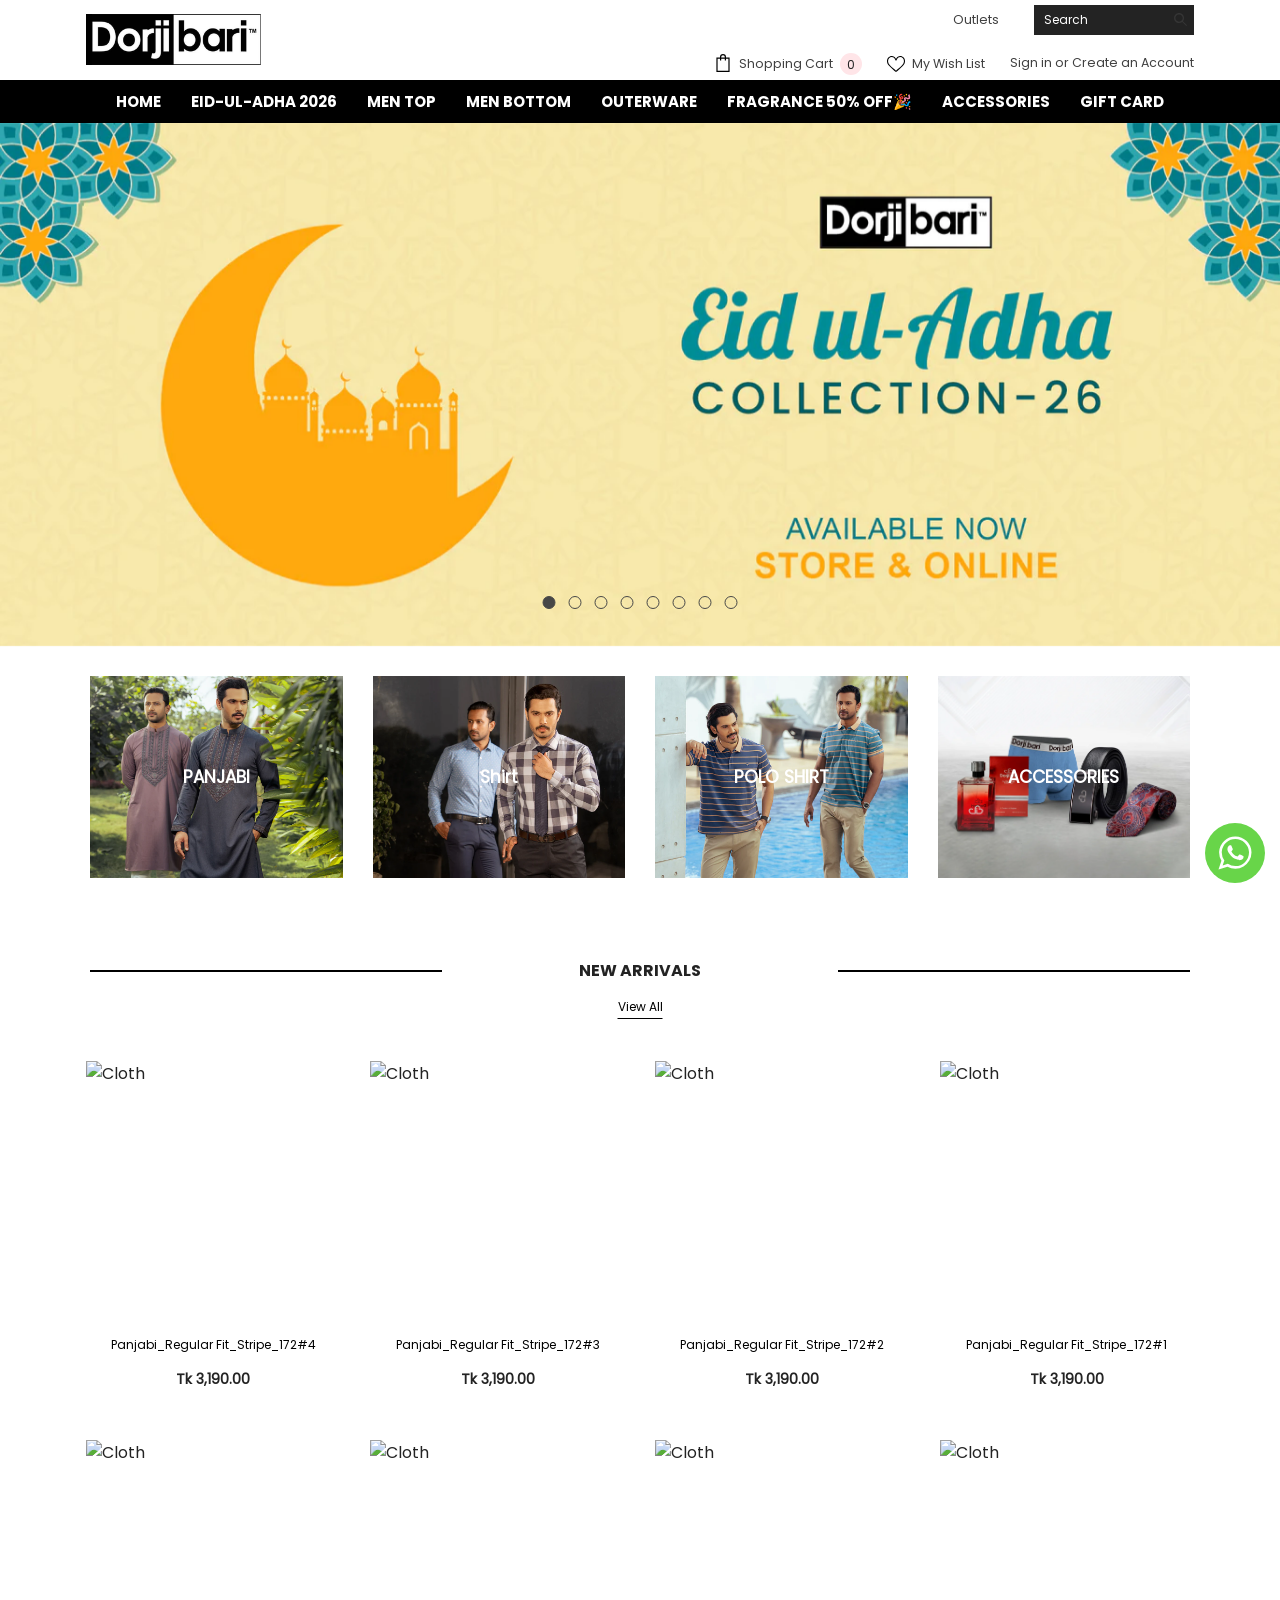
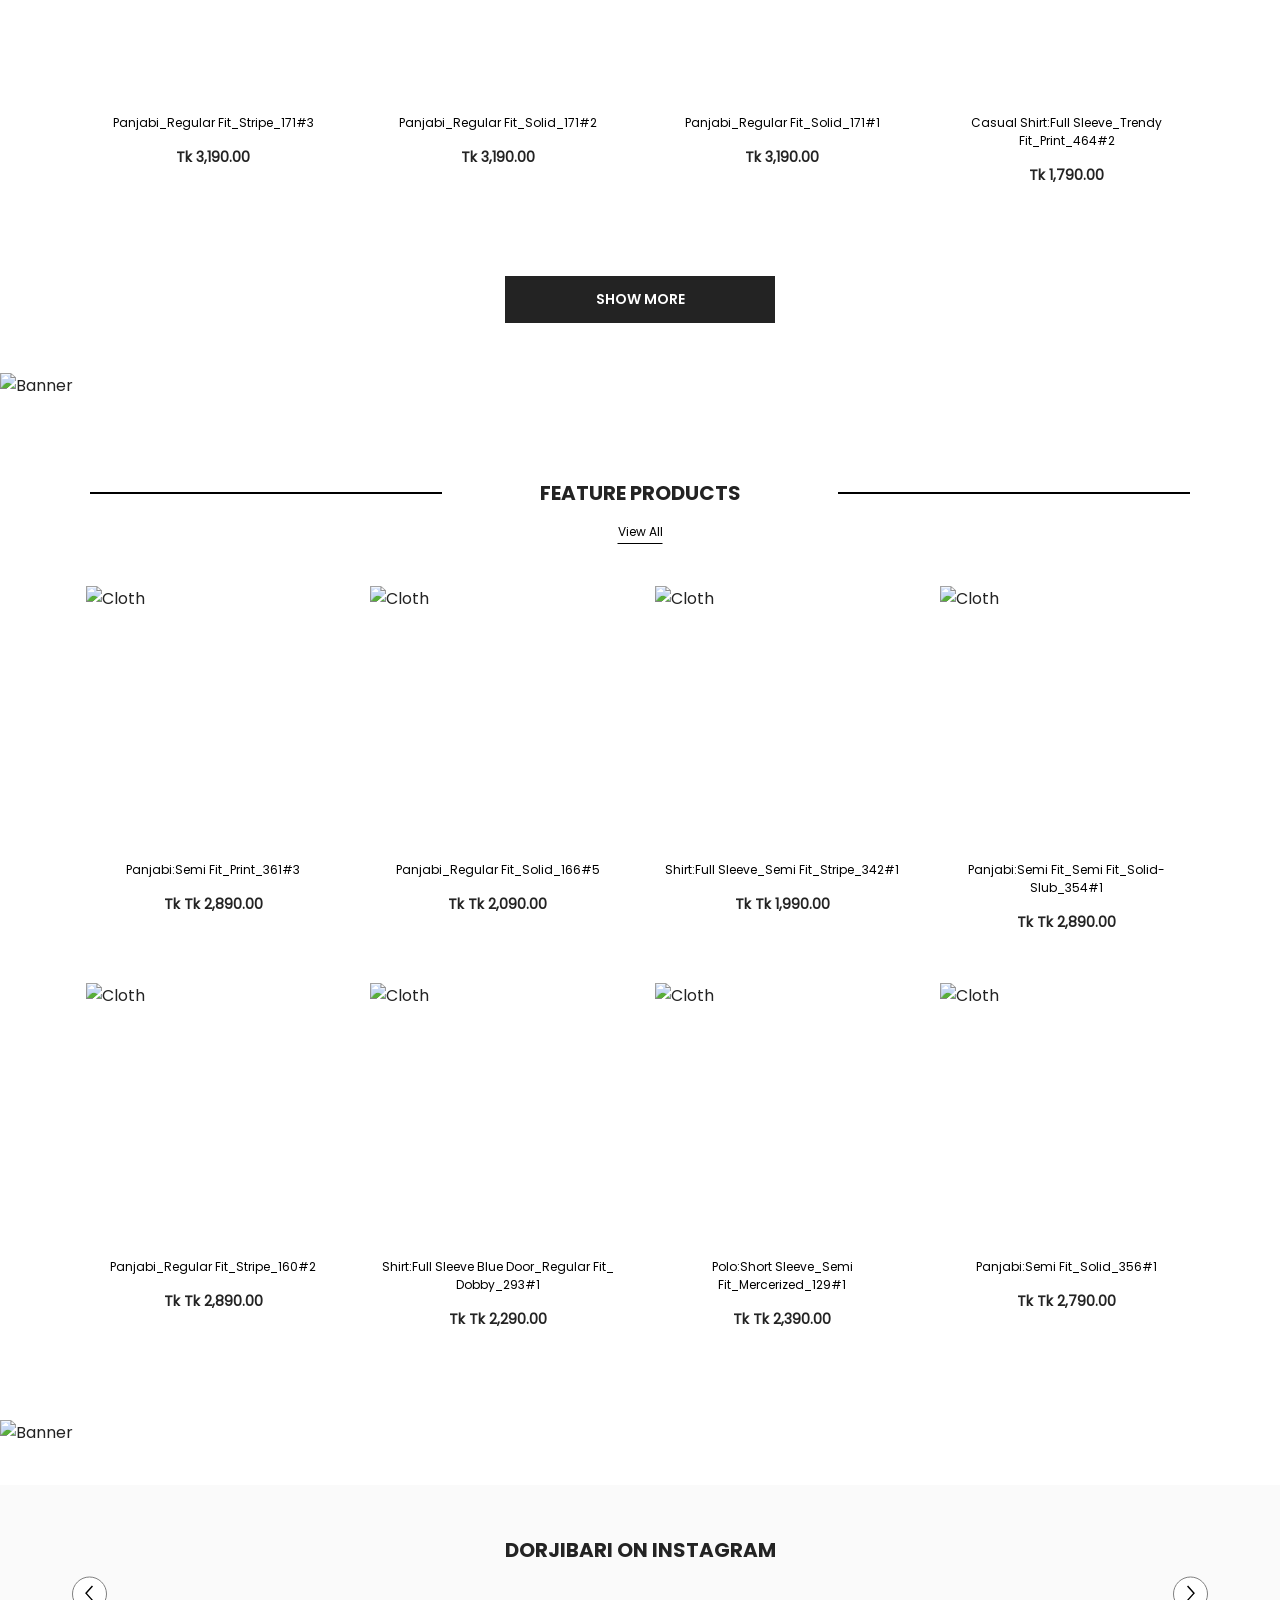
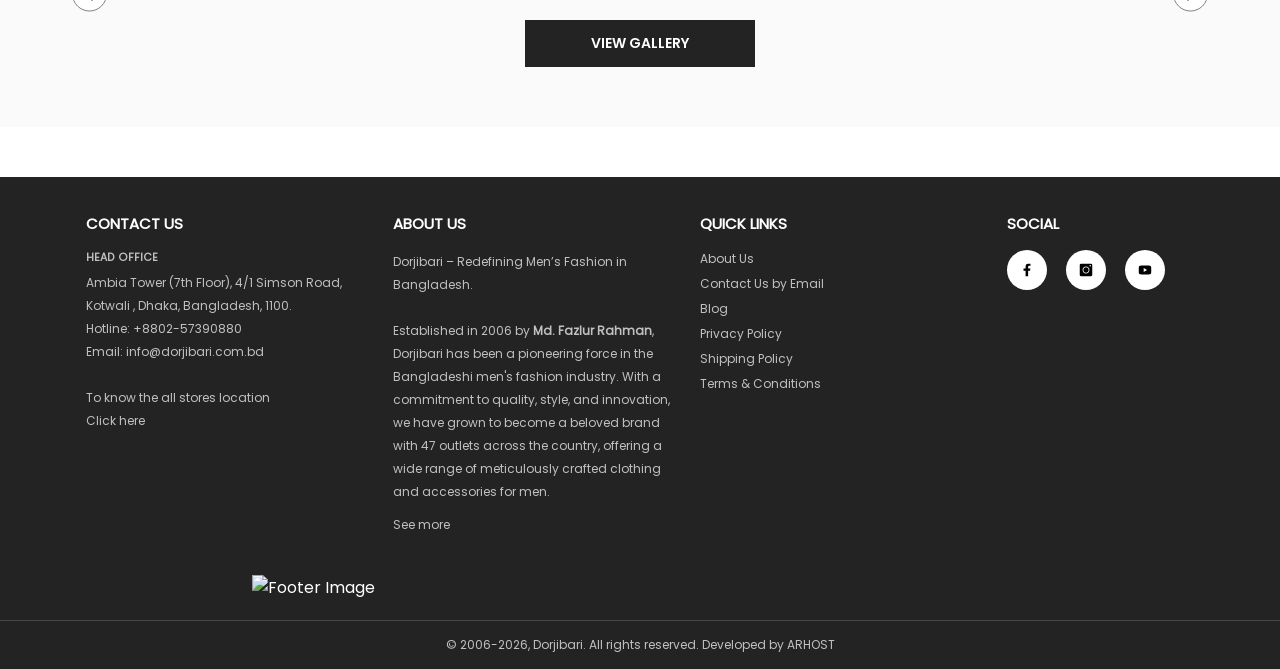
==== commit 10757123: "Another Commit" ====
--- a/index.html
+++ b/index.html
@@ -34,6 +34,16 @@
     <nav class="second-nav" id="second-nav">
         <!-- Will be inserted by JS -->
     </nav>
+    <div class="left-sidebar" id="shopping-cart-sidebar">
+        <!-- Will be inserted by JS -->
+    </div>
+    <form class="left-sidebar" id="login-sidebar" style="width: 370px;">
+        <!-- Will be inserted by JS -->
+    </form>
+    <nav class="second-header" id="second-header">
+        <!-- Will be inserted by JS -->
+    </nav>
+    <div class="sidebar-overlay" id="sidebar-overlay"></div>
     <div class="cover-image">
         <div id="cover-image-slide">
             <img src="/images/cover-image-1.webp" alt="">
--- a/style.css
+++ b/style.css
@@ -15,12 +15,16 @@
   font-family: "Poppins Semi Bold";
   src: url("/fonts/Poppins-SemiBold.ttf") format("truetype");
 }
+/* @view-transition {
+  navigation: auto;
+} */
 html {
   overflow-x: hidden;
 }
 body {
   font-family: "Poppins", sans-serif;
   color: #232323;
+  position: relative;
 }
 img {
   display: block;
@@ -280,6 +284,7 @@
   opacity: 0;
   transition: opacity 0.3s ease;
   top: 0;
+  pointer-events: none;
 }
 .second-nav img {
   width: 200px;
@@ -586,7 +591,7 @@
   opacity: 1;
   transform: translateY(-50px);
 }
-.home-products > div:hover img {
+.product-card > div:hover img {
   transition: transform 3s cubic-bezier(0.1, 0.9, 0.2, 1.7);
   transform: scale(1.83);
 }
@@ -741,6 +746,7 @@
 .footer-links .hr,
 .footer-links .bc {
   display: none;
+  visibility: hidden;
 }
 .footer-links .bc {
   position: relative;
@@ -773,7 +779,7 @@
   display: block;
 }
 .footer-links-place {
-  transform: translateY(0px);
+  transform: translateY(-20px);
   opacity: 0;
   transition:
     opacity 0.3s ease,
@@ -1139,6 +1145,228 @@
   line-height: 22px;
 }
 
+/* Sidebars */
+.left-sidebar {
+  width: 420px;
+  height: 100vh;
+  background-color: white;
+  position: absolute;
+  right: 0;
+  top: 0;
+  padding: 30px;
+  padding-top: 20px;
+  z-index: 10;
+  transition: transform 0.5s ease;
+  transform: translateX(420px);
+}
+.sidebar-overlay {
+  width: 100%;
+  position: absolute;
+  height: 100vh;
+  background-color: #000;
+  opacity: 0.65;
+  display: none;
+  z-index: 9;
+  right: 0;
+  top: 0;
+}
+.left-sidebar .title {
+  font-family: "Poppins Semi Bold", sans-serif;
+}
+.left-sidebar .items {
+  font-size: 12px;
+  color: #847f7f;
+  margin-top: 10px;
+}
+.sidebar-cross {
+  width: 20px;
+  margin-bottom: auto;
+  transform: rotate(0deg);
+  transition: transform 0.3s ease;
+  will-change: transform;
+}
+.sidebar-cross:hover {
+  transform: rotate(180deg);
+}
+.left-sidebar .top-content {
+  display: flex;
+  justify-content: space-between;
+}
+.left-sidebar .cart-empty {
+  text-align: center;
+  color: #847f7f;
+  font-size: 13px;
+  margin-top: 25px;
+}
+.left-sidebar .continue-shopping {
+  border: 1px solid #232323;
+  background-color: white;
+  padding: 10px;
+  border-radius: 0;
+  width: 100%;
+  font-size: 15px;
+  font-family: "Poppins Bold", sans-serif;
+  margin-top: 20px;
+  transition: 0.3s ease;
+  display: block;
+  text-align: center;
+  cursor: pointer;
+  text-decoration: none;
+  color: #232323;
+  /* white-space: nowrap;
+  overflow: hidden;
+  text-overflow: ellipsis; */
+}
+.left-sidebar .continue-shopping:hover {
+  color: white;
+  background-color: #232323;
+}
+.left-sidebar .forgot-password {
+  font-size: 13px;
+  color: #5a5a5a;
+  text-align: center;
+  display: block;
+  margin-top: 20px;
+  text-underline-offset: 4px;
+}
+.login-button {
+  border: 1px solid #232323;
+  background-color: #232323;
+  padding: 10px;
+  border-radius: 0;
+  width: 100%;
+  font-size: 15px;
+  font-family: "Poppins Bold", sans-serif;
+  margin-top: 20px;
+  transition: 0.3s ease;
+  color: white;
+}
+.login-button:hover {
+  color: #232323;
+  background-color: #ffffff;
+}
+.input-label {
+  font-size: 13px;
+  font-family: "Poppins Semi Bold", sans-serif;
+}
+.input {
+  border-radius: 0;
+  border: 1px solid #cecece;
+  padding: 12px 13px 12px 13px;
+  width: 100%;
+  color: #232323;
+  font-size: 12px;
+  letter-spacing: 1px;
+  margin-top: 10px;
+}
+.input:focus {
+  outline: none;
+}
+
+/* Right Sidebars */
+.hamburger-sign {
+  min-width: 25px;
+  height: 20px;
+  display: flex;
+  flex-direction: column;
+  justify-content: space-between;
+}
+.hamburger-sign div {
+  width: 100%;
+  height: 2px;
+  background-color: #232323;
+}
+.second-header {
+  position: fixed;
+  left: 0;
+  top: 0;
+  transform: translate(0, 0);
+  background-color: #ffffff;
+  display: flex;
+  justify-content: space-between;
+  align-items: center;
+  width: 100%;
+  padding: 6px;
+  padding-inline: 13px;
+  box-sizing: border-box;
+  display: none;
+  z-index: 25;
+  transition: transform 0.3s ease;
+  box-shadow: 0 4px 2px -2px rgba(0, 0, 0, 0.1);
+}
+.second-header .top-content {
+  display: flex;
+  align-items: center;
+  width: fit-content;
+  gap: 35px;
+}
+.second-header svg {
+  min-width: 22px;
+}
+.second-header img {
+  width: 130px;
+}
+.second-header button {
+  background-color: transparent;
+  border: none;
+}
+.search-suggestions {
+  background-color: #f7f7f7;
+  display: flex;
+  align-items: center;
+  color: #868891;
+  font-size: 13px;
+  gap: 7px;
+  width: fit-content;
+  padding: 4px;
+  padding-inline: 8px;
+}
+.search-suggestions svg {
+  width: 15px;
+}
+.search-suggestions-place {
+  display: flex;
+  flex-wrap: wrap;
+  gap: 10px;
+}
+.icon-input {
+  position: relative;
+}
+.icon-input input {
+  width: 100%;
+  background-color: #fafafa;
+  border: none;
+  border-bottom: 1px solid #b9b9b9;
+  padding: 11px;
+  padding-right: 50px;
+  font-size: 14px;
+  color: #232323;
+}
+.icon-input input:focus {
+  outline: none;
+}
+.icon-input button {
+  padding: 0;
+  background-color: transparent;
+  border: none;
+  top: 50%;
+  transform: translateY(-50%);
+  position: absolute;
+  right: 10px;
+}
+.icon-input svg {
+  width: 17px;
+}
+.left-sidebar .bold {
+  font-family: "Poppins Bold", sans-serif;
+  font-size: 13px;
+}
+.search-products {
+  display: flex;
+}
+.search-products > div {
+}
+
 /* Media Queries */
 
 @media (max-width: 1200px) {
@@ -1175,6 +1403,12 @@
   .second-nav {
     display: none;
   }
+  .cover-image {
+    margin-top: 50.125px;
+  }
+  .second-header {
+    display: flex;
+  }
   .showcase-product {
     gap: 15px;
     grid-template-columns: 1fr 1fr;
@@ -1256,13 +1490,10 @@
     margin-bottom: 10px;
     padding: 10px;
   }
-  .footer-links-place {
-    transform: translateY(-20px);
-    opacity: 0;
-  }
   .footer-links .hr,
   .footer-links .bc {
     display: block;
+    visibility: visible;
   }
   .footer-links-place-primary {
     display: none;
